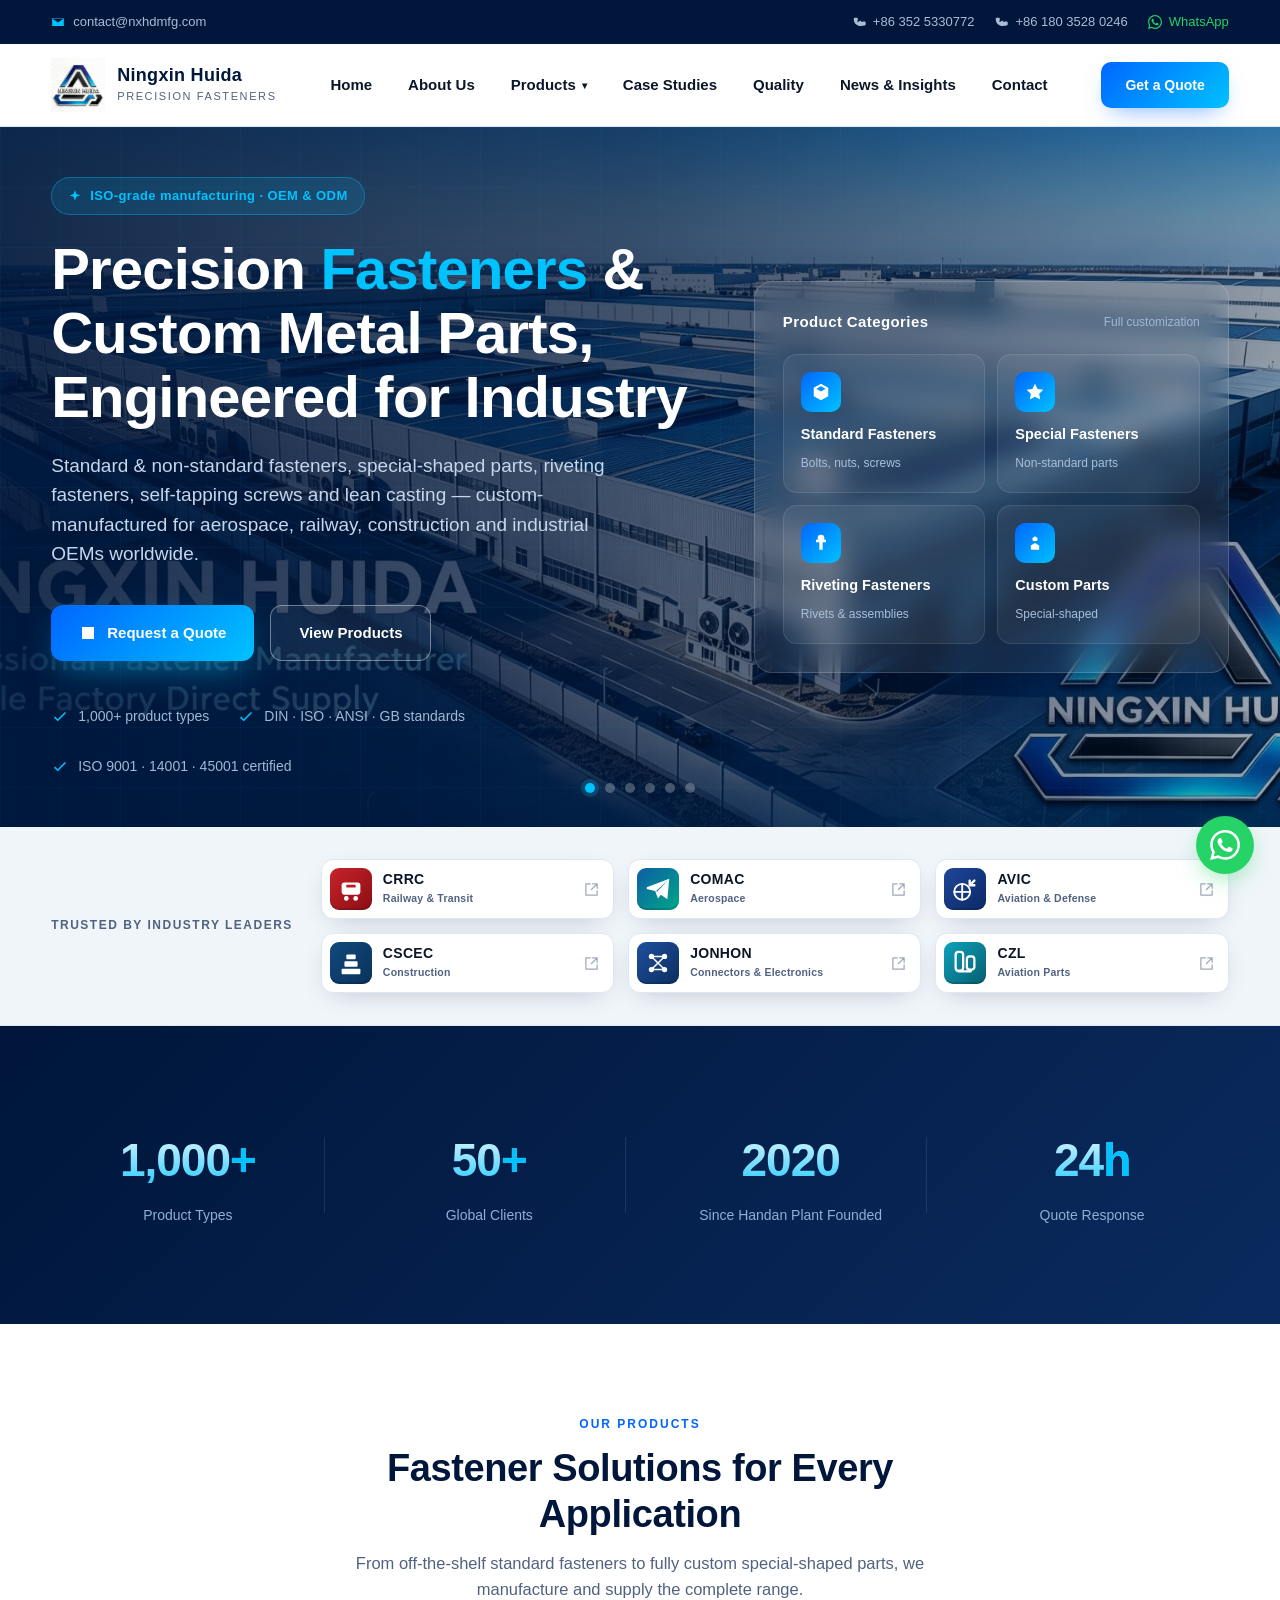
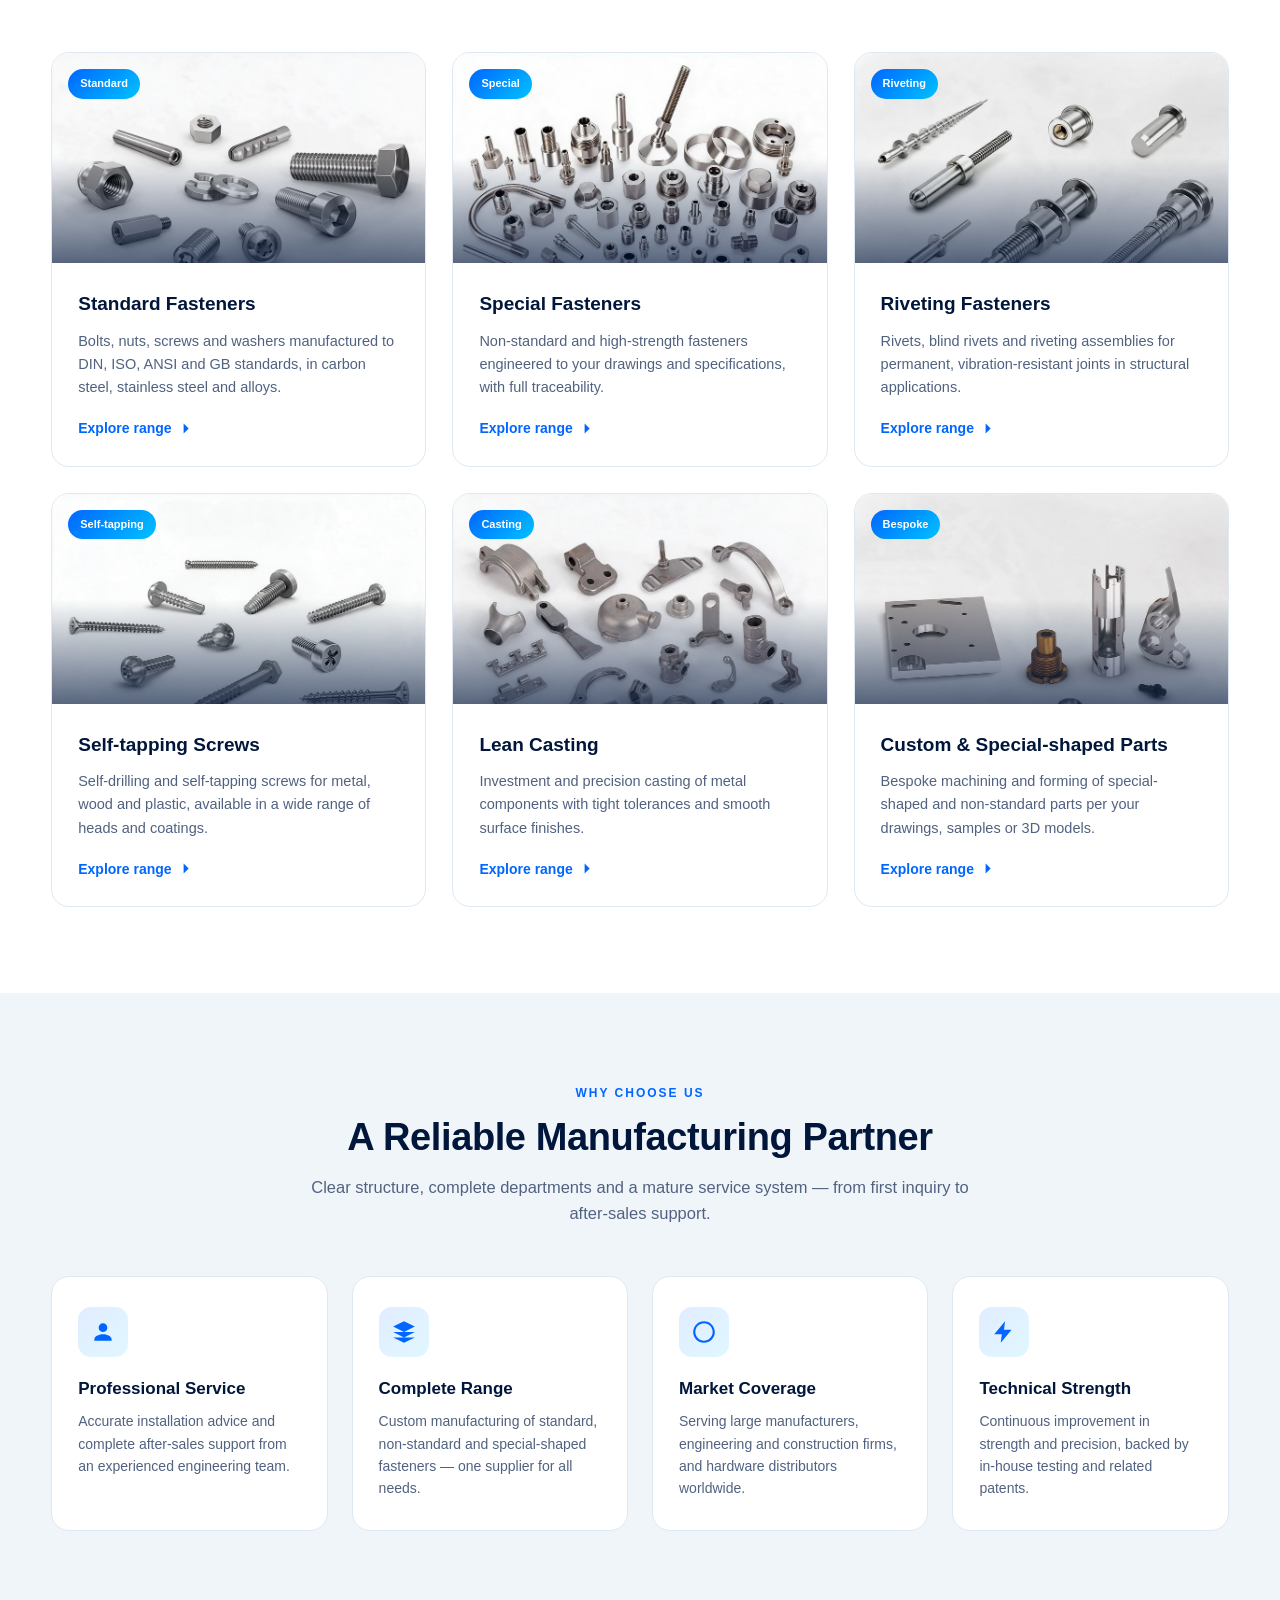
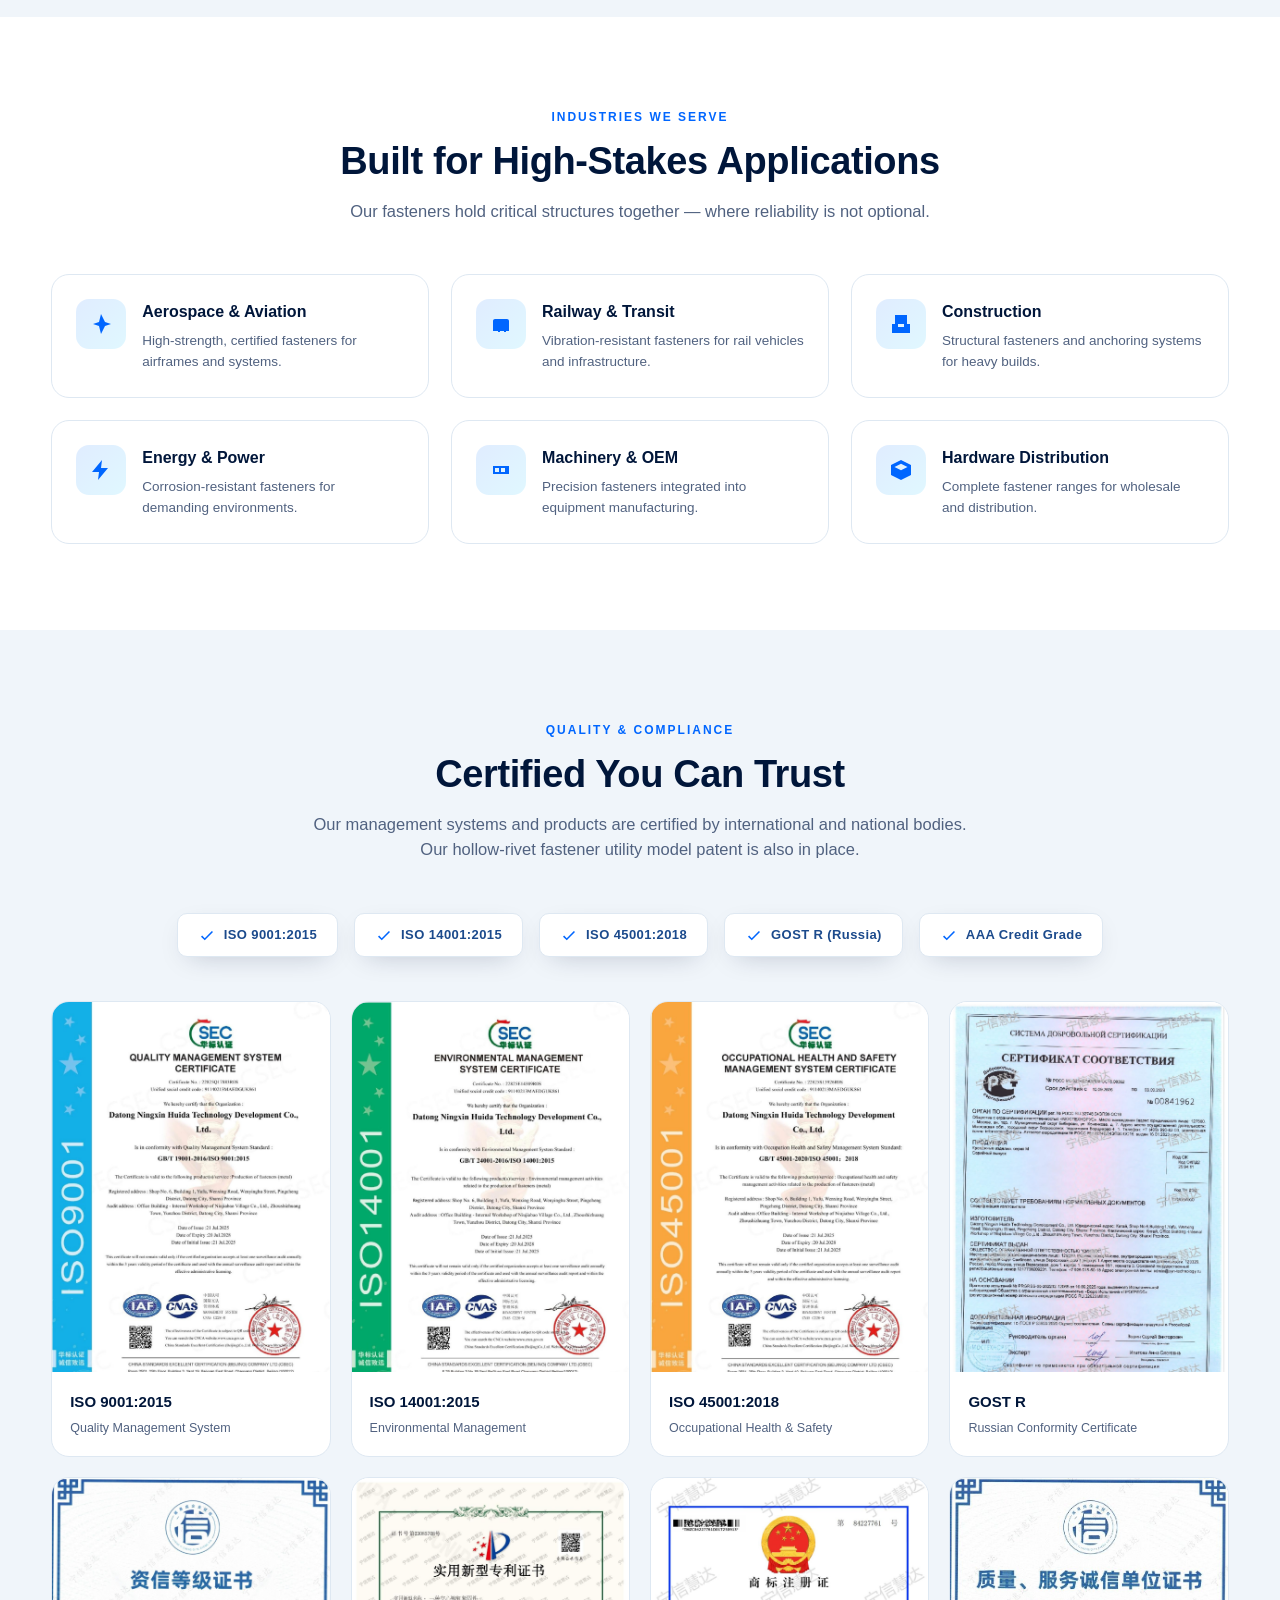
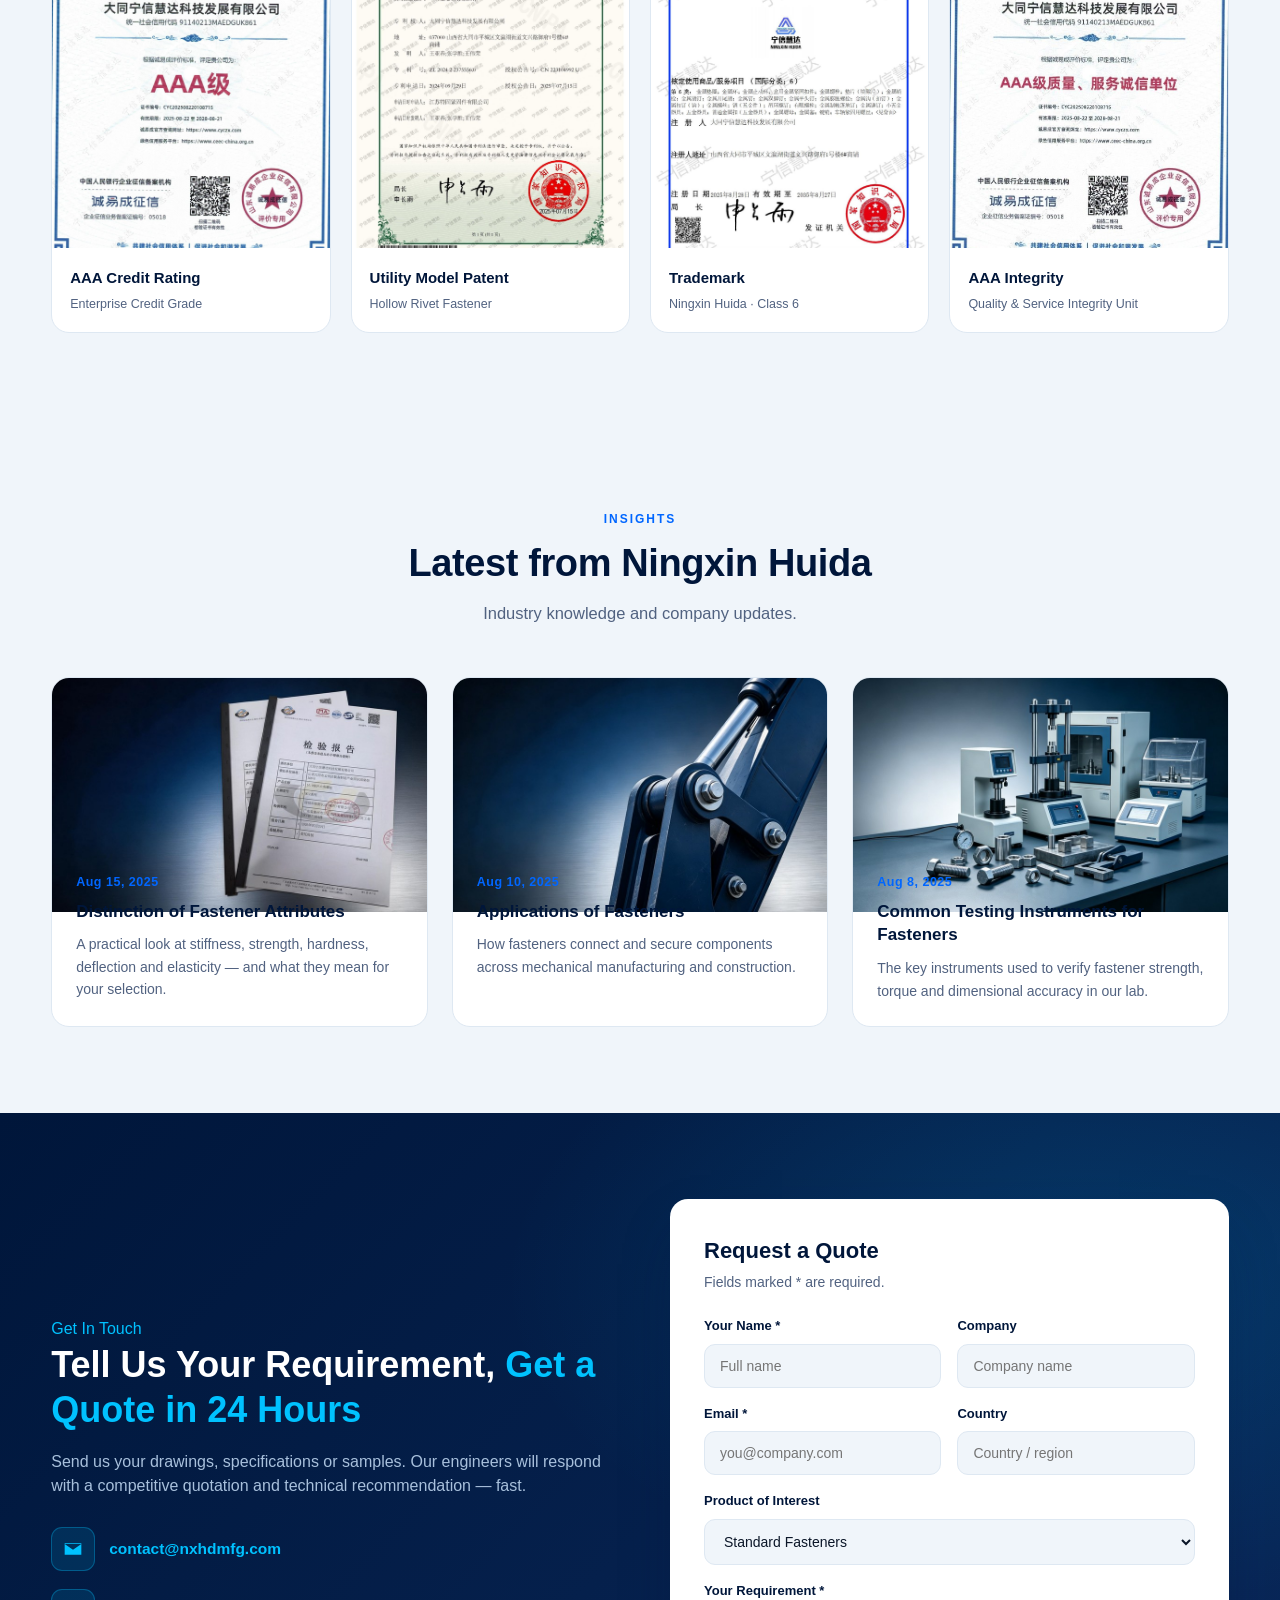
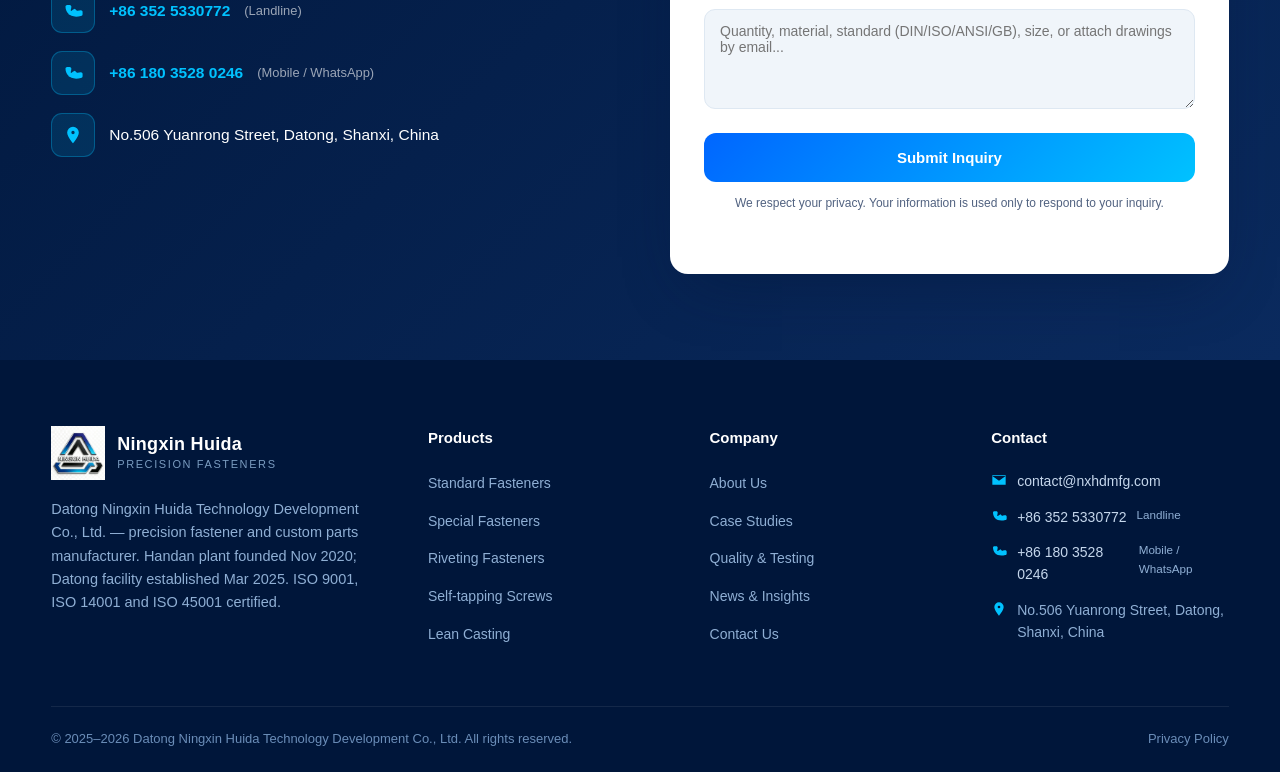
==== nxhd-redesign/index.html @ 0b554d96 "Initial commit: NXHD website with Decap CMS blog" ====
<!DOCTYPE html>
<html lang="en" data-page-node-id="fS095jF2JZqEFFxXP6NQFD">
<head data-page-node-id="A49q9B1LUcsKveL5vTAq5m">
<meta charset="UTF-8" data-page-node-id="5oX8hBzdP6gfMxhG6eGk39">
<meta name="viewport" content="width=device-width, initial-scale=1.0" data-page-node-id="wDmuikiOlqd91wqDHezych">
<title>Ningxin Huida | Precision Fasteners & Custom Parts Manufacturer</title>
<meta name="description" content="Ningxin Huida manufactures standard & non-standard fasteners, special-shaped parts, riveting fasteners, self-tapping screws and lean casting. Custom manufacturing for aerospace, railway, construction and industrial OEMs. Get a quote today." data-page-node-id="5KumUwD6lTjDmtDw2YkyGB">
<meta name="keywords" content="fastener manufacturer, custom fasteners, non-standard parts, special-shaped parts, riveting fasteners, self-tapping screws, lean casting, aerospace fasteners, railway fasteners, China fastener supplier" data-page-node-id="1Gxgx3qHNR8keicC3SZla7">
<link rel="stylesheet" href="style.css" data-page-node-id="q76xuHMRhq2HWJjJOnlmca">
<!-- SEO & social -->
<link rel="canonical" href="https://www.nxhdmfg.com/index.html">
<meta name="robots" content="index, follow, max-image-preview:large">
<meta name="author" content="Datong Ningxin Huida Technology Development Co., Ltd.">
<meta property="og:type" content="website">
<meta property="og:site_name" content="Ningxin Huida">
<meta property="og:title" content="Precision Fasteners & Custom Parts Manufacturer | Ningxin Huida">
<meta property="og:description" content="Ningxin Huida manufactures standard & non-standard fasteners, special-shaped parts, riveting fasteners, self-tapping screws and lean casting for aerospace, railway, construction and industrial OEMs.">
<meta property="og:url" content="https://www.nxhdmfg.com/index.html">
<meta property="og:image" content="https://www.nxhdmfg.com/assets/slide-01.jpg">
<meta property="og:locale" content="en_US">
<meta name="twitter:card" content="summary_large_image">
<meta name="twitter:title" content="Precision Fasteners & Custom Parts Manufacturer | Ningxin Huida">
<meta name="twitter:description" content="Ningxin Huida manufactures standard & non-standard fasteners, special-shaped parts, riveting fasteners, self-tapping screws and lean casting for aerospace, railway, construction and industrial OEMs.">
<meta name="twitter:image" content="https://www.nxhdmfg.com/assets/slide-01.jpg">
<meta name="theme-color" content="#00163A">

<!-- Preconnect for performance -->
<link rel="preconnect" href="https://www.googletagmanager.com" crossorigin>
<link rel="preconnect" href="https://www.google-analytics.com" crossorigin>
<link rel="dns-prefetch" href="https://www.googletagmanager.com">

<!-- Preload first hero slide for faster LCP -->
<link rel="preload" as="image" href="assets/slide-01.jpg">
<link rel="dns-prefetch" href="https://www.google-analytics.com">

<!-- Favicon -->
<link rel="icon" type="image/svg+xml" href="data:image/svg+xml;utf8,%3Csvg%20xmlns%3D%22http%3A//www.w3.org/2000/svg%22%20viewBox%3D%220%200%2064%2064%22%3E%0A%20%20%3Crect%20width%3D%2264%22%20height%3D%2264%22%20rx%3D%2212%22%20fill%3D%22%2300163A%22/%3E%0A%20%20%3Ctext%20x%3D%2232%22%20y%3D%2242%22%20font-family%3D%22Arial%2Csans-serif%22%20font-size%3D%2222%22%20font-weight%3D%22800%22%20fill%3D%22%23FFFFFF%22%20text-anchor%3D%22middle%22%20letter-spacing%3D%22-.5%22%3ENX%3C/text%3E%0A%20%20%3Crect%20x%3D%226%22%20y%3D%2254%22%20width%3D%2252%22%20height%3D%223%22%20rx%3D%221.5%22%20fill%3D%22%2300C2FF%22/%3E%0A%3C/svg%3E">
<link rel="apple-touch-icon" href="data:image/svg+xml;utf8,%3Csvg%20xmlns%3D%22http%3A//www.w3.org/2000/svg%22%20viewBox%3D%220%200%2064%2064%22%3E%0A%20%20%3Crect%20width%3D%2264%22%20height%3D%2264%22%20rx%3D%2212%22%20fill%3D%22%2300163A%22/%3E%0A%20%20%3Ctext%20x%3D%2232%22%20y%3D%2242%22%20font-family%3D%22Arial%2Csans-serif%22%20font-size%3D%2222%22%20font-weight%3D%22800%22%20fill%3D%22%23FFFFFF%22%20text-anchor%3D%22middle%22%20letter-spacing%3D%22-.5%22%3ENX%3C/text%3E%0A%20%20%3Crect%20x%3D%226%22%20y%3D%2254%22%20width%3D%2252%22%20height%3D%223%22%20rx%3D%221.5%22%20fill%3D%22%2300C2FF%22/%3E%0A%3C/svg%3E">

<!-- Organization schema -->
<script type="application/ld+json">
{
  "@context": "https://schema.org",
  "@type": "Organization",
  "name": "Ningxin Huida",
  "legalName": "Datong Ningxin Huida Technology Development Co., Ltd.",
  "alternateName": "NXHD",
  "url": "https://www.nxhdmfg.com/",
  "logo": "https://www.nxhdmfg.com/assets/logo.webp",
  "description": "Precision fastener and custom parts manufacturer — standard fasteners, non-standard parts, special-shaped parts, riveting fasteners, self-tapping screws, lean casting.",
  "foundingDate": "2020-11-02",
  "founder": {
    "@type": "Organization",
    "name": "Datong Ningxin Huida Technology Development Co., Ltd."
  },
  "address": {
    "@type": "PostalAddress",
    "streetAddress": "No.506 Yuanrong Street",
    "addressLocality": "Datong",
    "addressRegion": "Shanxi",
    "postalCode": "037000",
    "addressCountry": "CN"
  },
  "contactPoint": [
    {
      "@type": "ContactPoint",
      "telephone": "+86-352-5330772",
      "contactType": "sales",
      "areaServed": ["Worldwide", "US", "EU", "CA", "AU", "GB", "DE", "FR"],
      "availableLanguage": ["English", "Chinese"]
    },
    {
      "@type": "ContactPoint",
      "telephone": "+86-18035280246",
      "contactType": "customer service",
      "contactOption": "TollFree",
      "areaServed": "Worldwide",
      "availableLanguage": ["English", "Chinese"]
    }
  ],
  "email": "contact@nxhdmfg.com",
  "sameAs": []
}
</script>

<!-- WebSite schema (index only) -->
<script type="application/ld+json">
{
  "@context": "https://schema.org",
  "@type": "WebSite",
  "name": "Ningxin Huida",
  "url": "https://www.nxhdmfg.com/",
  "inLanguage": "en-US",
  "publisher": {
    "@type": "Organization",
    "name": "Datong Ningxin Huida Technology Development Co., Ltd.",
    "logo": "https://www.nxhdmfg.com/assets/logo.webp"
  },
  "potentialAction": {
    "@type": "SearchAction",
    "target": "https://www.nxhdmfg.com/products.html?q={search_term_string}",
    "query-input": "required name=search_term_string"
  }
}
</script>
<!-- BreadcrumbList schema -->
<script type="application/ld+json">
{
  "@context": "https://schema.org",
  "@type": "BreadcrumbList",
  "itemListElement": [
    {"@type": "ListItem", "position": 1, "name": "Home", "item": "https://www.nxhdmfg.com/"},
    {"@type": "ListItem", "position": 2, "name": "Home", "item": "https://www.nxhdmfg.com/index.html"}
  ]
}
</script>
<!-- Google tag (gtag.js) -->
<script async src="https://www.googletagmanager.com/gtag/js?id=G-4PFYHJ99C4"></script>
<script>
  window.dataLayer = window.dataLayer || [];
  function gtag(){dataLayer.push(arguments);}
  gtag('js', new Date());
  gtag('config', 'G-4PFYHJ99C4');
</script>
</head>
<body data-page-node-id="Ra4aA3VuHa7sQsyU05LKB7">

<!-- topbar -->
<div class="topbar" data-page-node-id="ps4FuuMShsPeTRWdYeZFpu">
  <div class="wrap" data-page-node-id="oMCec4wWDJlGrxeD0ZL9df">
    <a class="mail" href="mailto:contact@nxhdmfg.com" data-page-node-id="o4q18RrcBDzDHDmMiUwjP0">
      <svg viewBox="0 0 24 24" data-page-node-id="RigK6A4jj4PVuBD6hy5JAy"><path d="M2 5h20v14H2zM2 6l10 7L22 6" data-page-node-id="ogRFJx5A8AKG7QwQEOuCPe"/></svg>
      contact@nxhdmfg.com
    </a>
    <div class="right" data-page-node-id="of878fvoBSxXMYzBkxuSzE">
      <a href="tel:+863525330772" title="Landline" data-page-node-id="gRdeZhullfxV2ak3uTRFJf">
        <svg viewBox="0 0 24 24" data-page-node-id="x8gz2vMHKtC6adgK3BkIrD"><path d="M6.6 16.9A14.6 14.6 0 0114.2 9.3l2.2 2.2c.3.3.7.4 1.1.2 1.2-.5 2.6-.7 4-.7 1.1 0 2 .9 2 2v3c0 1.1-.9 2-2 2C9.4 21 3 14.6 3 6.7c0-1.1.9-2 2-2h3c1.1 0 2 .9 2 2 0 1.4-.2 2.8-.7 4-.1.4 0 .8.3 1.1l2.2 2.2z" data-page-node-id="FgX1mEzTRW1RaaAi77wmGq"/></svg>
        +86 352 5330772
      </a>
      <a href="tel:+8618035280246" title="Mobile / WhatsApp" data-page-node-id="O0506ZrPP8vJCtDmtWXBNO">
        <svg viewBox="0 0 24 24" data-page-node-id="VTqSBZcLmigdlkJkWvL8vl"><path d="M6.6 16.9A14.6 14.6 0 0114.2 9.3l2.2 2.2c.3.3.7.4 1.1.2 1.2-.5 2.6-.7 4-.7 1.1 0 2 .9 2 2v3c0 1.1-.9 2-2 2C9.4 21 3 14.6 3 6.7c0-1.1.9-2 2-2h3c1.1 0 2 .9 2 2 0 1.4-.2 2.8-.7 4-.1.4 0 .8.3 1.1l2.2 2.2z" data-page-node-id="VthjoAkxM6oDUfdgKeCBCk"/></svg>
        +86 180 3528 0246
      </a>
      <a class="wa" href="https://wa.me/8618035280246" target="_blank" rel="noopener" data-page-node-id="Pj3boEz1qEAD1wde97vFNc">
        <svg viewBox="0 0 24 24" data-page-node-id="bEXAgCE1v8SyNlIMU3T9Vs"><path d="M17.472 14.382c-.297-.149-1.758-.867-2.03-.967-.273-.099-.471-.148-.67.15-.197.297-.767.966-.94 1.164-.173.199-.347.223-.644.075-.297-.15-1.255-.463-2.39-1.475-.883-.788-1.48-1.761-1.653-2.059-.173-.297-.018-.458.13-.606.134-.133.298-.347.446-.52.149-.174.198-.298.298-.497.099-.198.05-.371-.025-.52-.075-.149-.669-1.612-.916-2.207-.242-.579-.487-.5-.669-.51-.173-.008-.371-.01-.57-.01-.198 0-.52.074-.792.372-.272.297-1.04 1.016-1.04 2.479 0 1.462 1.065 2.875 1.213 3.074.149.198 2.096 3.2 5.077 4.487.709.306 1.262.489 1.694.625.712.227 1.36.195 1.871.118.571-.085 1.758-.719 2.006-1.413.248-.694.248-1.289.173-1.413-.074-.124-.272-.198-.57-.347m-5.421 7.403h-.004a9.87 9.87 0 01-5.031-1.378l-.361-.214-3.741.982.998-3.648-.235-.374a9.86 9.86 0 01-1.51-5.26c.001-5.45 4.436-9.884 9.888-9.884 2.64 0 5.122 1.03 6.988 2.898a9.825 9.825 0 012.893 6.994c-.003 5.45-4.437 9.884-9.885 9.884m8.413-18.297A11.815 11.815 0 0012.05 0C5.495 0 .16 5.335.157 11.892c0 2.096.547 4.142 1.588 5.945L.057 24l6.305-1.654a11.882 11.882 0 005.683 1.448h.005c6.554 0 11.89-5.335 11.893-11.893a11.821 11.821 0 00-3.48-8.413z" data-page-node-id="jKEvVQukNgCQoyDCQ8uaw4"/></svg>
        WhatsApp
      </a>
    </div>
  </div>
</div>

<!-- header -->
<header id="header" data-page-node-id="XsI9aMkPPsvQJqYW9AgrJ6">
  <div class="wrap nav" data-page-node-id="eYgyjNsrRdF30vt7mUxPYD">
    <a class="brand" href="index.html" data-page-node-id="X2GZkUZDtWiQpYcFhqQo9E">
      <img src="assets/logo.webp" alt="Ningxin Huida Precision Fasteners" data-page-node-id="lr9IgcQfwRjE383Nx1iffe">
      <div class="txt" data-page-node-id="9iEQyHan9NLyXCKJt5TkBE"><b data-page-node-id="kGdwmtAl2oSxQwYU9SRnAm">Ningxin Huida</b><small data-page-node-id="UsCo61Hl9WSpM0ScMhxSOD">Precision Fasteners</small></div>
    </a>
    <ul class="menu" id="menu" data-page-node-id="2vdlVQfF6lZ6VJn2n4KYWS">
      <li data-page-node-id="RNZyWPzgTONiY3UB0cYou9"><a href="index.html" data-page-node-id="VgrBPPQpT1F395h9tU3vmO">Home</a></li>
      <li data-page-node-id="bgZvylGuxiv3mpdfjEYH0c"><a href="about.html" data-page-node-id="tsCivWpYx7a7a91J4Qgrwo">About Us</a></li>
      <li class="has-sub" data-page-node-id="a2B3Ql1Q9u3kasg92hgWHb"><a href="products.html" data-page-node-id="Rtw7T3n8XtPBXumzy1ZY11">Products</a>
        <ul class="dropdown" data-page-node-id="sx4IpumiCTgbp3jutD4ouG">
          <li data-page-node-id="LhGlsQd4PUjHjJCaWp66sx"><a href="products.html#standard" data-page-node-id="jzOeJVBQbxOD3qkjRai49m">Standard Fasteners</a></li>
          <li data-page-node-id="wk3uINx8KrI732R8w7krzB"><a href="products.html#special" data-page-node-id="NhmgceORHEGAy70STloJMl">Special Fasteners</a></li>
          <li data-page-node-id="Qfb1iUSi7BVjab8J5jd63r"><a href="products.html#riveting" data-page-node-id="reLWWawBRSjrIVJqunefT8">Riveting Fasteners</a></li>
          <li data-page-node-id="2A8Ntot8NdoYdefeQ2IKpt"><a href="products.html#screws" data-page-node-id="kNgWHCs3iFcPulAz3rHCBx">Self-tapping Screws</a></li>
          <li data-page-node-id="XgksAF3C6uacORfgQ9f3WJ"><a href="products.html#casting" data-page-node-id="J6ajQPbbXKF5EyjCCX2YF3">Lean Casting</a></li>
          <li data-page-node-id="EA9elIC4ZqULYeQXKHlD9E"><a href="products.html#custom" data-page-node-id="8OXY3JblF8tmYyBEoXMCWb">Custom Parts</a></li>
        </ul>
      </li>
      <li data-page-node-id="wDfwfQxxeiSxND1ahjziGi"><a href="case.html" data-page-node-id="aytsQugj8GJDTn63Nljvq2">Case Studies</a></li>
      <li data-page-node-id="cj1GeCGcFiV9Q3ACYCpoVd"><a href="quality.html" data-page-node-id="TMTy4dxTSlqainP73AAtQd">Quality</a></li>
      <li><a href="blog.html">News &amp; Insights</a></li>
      <li data-page-node-id="zAoBcFt2D2NW0XCPTsS4yC"><a href="contact.html" data-page-node-id="PGC9ayi1tRQribebACGPL8">Contact</a></li>
      <li class="nav-cta" style="display:none" data-page-node-id="7uZE9RlOISMg2TlwTzUmlB"><a class="cta" href="contact.html#quote" data-page-node-id="czoex3Egd5PCrPyDiImUnw">Get a Quote</a></li>
    </ul>
    <a class="cta" href="contact.html#quote" data-page-node-id="CCT63xjFMXr4lDh7jBHYcp">Get a Quote</a>
    <button class="burger" id="burger" aria-label="Menu" data-page-node-id="ILyLUtPHxGUP4zJ60qVvWt"><svg viewBox="0 0 24 24" fill="none" stroke-width="2" data-page-node-id="Q5ULeDk0XgnJGzjVYgBzzA"><path d="M4 6h16M4 12h16M4 18h16" data-page-node-id="QxXSnJLJ828JR5QKi9QpEZ"/></svg></button>
  </div>
</header>

<!-- hero slider -->
<section class="hero" data-page-node-id="zz6X3FYXCWLmBj72oNBr5B">
  <div class="slides" data-page-node-id="mXdOvd0MJWXwU5Tfw5UK0g">
    <div class="slide active" style="background-image:url('assets/slide-01.jpg')" data-page-node-id="zjkN6bENglGrvWhVgxgSka"></div>
    <div class="slide" style="background-image:url('assets/slide-02.jpg')" data-page-node-id="ydTsFSWfkL7cq4PhEpzVe0"></div>
    <div class="slide" style="background-image:url('assets/slide-03.jpg')" data-page-node-id="2mA9G19DaBYEMNUX2tT2eb"></div>
    <div class="slide" style="background-image:url('assets/slide-04.jpg')" data-page-node-id="kGOHcwOKpFuEnPIsa8nRhr"></div>
    <div class="slide" style="background-image:url('assets/slide-05.jpg')" data-page-node-id="iYx8uRaQUMHtHAFv3pnmIi"></div>
    <div class="slide" style="background-image:url('assets/slide-06.jpg')" data-page-node-id="J0vRaQkft92EpbnxrVTVKv"></div>
  </div>
  <div class="overlay" data-page-node-id="UE79ox8YcUOaFjceKq5FHN"></div>
  <div class="wrap" data-page-node-id="EgCCyfp7Rle1hygcHzpruT">
    <div data-page-node-id="x1AMw5ClrvIClLTuYtL0Nw">
      <span class="kicker" data-page-node-id="44qessL06cJgTlabgNLysk"><svg viewBox="0 0 24 24" data-page-node-id="22JJ9EztizOY22errjP6oT"><path d="M12 2l2.4 6.6L21 11l-6.6 2.4L12 20l-2.4-6.6L3 11l6.6-2.4z" data-page-node-id="Fqm8ApDYP0Dmtf7equyQLn"/></svg> ISO-grade manufacturing · OEM & ODM</span>
      <h1 data-page-node-id="q5bBMXqcnhBBBJDxZFd5Nc">Precision <em data-page-node-id="m3KdD7eGauo5zvTtOrehaY">Fasteners</em> & Custom Metal Parts, Engineered for Industry</h1>
      <p class="sub" data-page-node-id="AhXec6vzFCSfKwdSWI13V9">Standard & non-standard fasteners, special-shaped parts, riveting fasteners, self-tapping screws and lean casting — custom-manufactured for aerospace, railway, construction and industrial OEMs worldwide.</p>
      <div class="acts" data-page-node-id="cEbbUpjwq1e8hlskvHef5B">
        <a href="contact.html#quote" class="btn primary" data-page-node-id="zKFVxijCVqLfUjJWaHjlRU"><svg viewBox="0 0 24 24" data-page-node-id="3jhUjnRPB0PcFY7c06eTog"><path d="M4 4h16v16H4zM4 9h16M9 4v5" data-page-node-id="fKJAfhAeguubaGgb1B3D8X"/></svg> Request a Quote</a>
        <a href="products.html" class="btn ghost" data-page-node-id="0TDD2IDn40acLzm9X1MGbs">View Products</a>
      </div>
      <div class="pros" data-page-node-id="eSEdmz9FMuVXIGAeKJ8o81">
        <div data-page-node-id="IQ5OMTLRi9VYr6090pRu3i"><svg viewBox="0 0 24 24" data-page-node-id="uRv6mqWAujwrpamJ8OG85h"><path d="M9 16.2l-3.5-3.5L4 14.2 9 19l11-11-1.5-1.5z" data-page-node-id="Wrad2BCrIt1LfESBzzptUP"/></svg> 1,000+ product types</div>
        <div data-page-node-id="2I7u99z4JMK8TgsuTwJsfS"><svg viewBox="0 0 24 24" data-page-node-id="qlM9OuEpCXYLPOSdI3Q4BU"><path d="M9 16.2l-3.5-3.5L4 14.2 9 19l11-11-1.5-1.5z" data-page-node-id="r9DCiGzCtTsx5g3xYGJlkn"/></svg> DIN · ISO · ANSI · GB standards</div>
        <div data-page-node-id="nbPHdPCrKCwGQt6T1qGUVK"><svg viewBox="0 0 24 24" data-page-node-id="363Nw26sKD7Dnq68GzlcJo"><path d="M9 16.2l-3.5-3.5L4 14.2 9 19l11-11-1.5-1.5z" data-page-node-id="ysyw9dTzbON0cDjNK4Qge2"/></svg> ISO 9001 · 14001 · 45001 certified</div>
      </div>
    </div>
    <div class="hero-visual" data-page-node-id="0I3GByRbPOPzKRDi420pA6">
      <div class="hero-panel" data-page-node-id="6ZaALwT5qwgrZ0jzPL7mur">
        <div class="hcap" data-page-node-id="oYYcSBqLpIKuf2LzC1dnUz"><b data-page-node-id="o4ro0ccasGCfTJK1mHLCqH">Product Categories</b><span data-page-node-id="w7LgDUQf0R5G932PcTDVx9">Full customization</span></div>
        <div class="cat-grid" data-page-node-id="sA8nPUZVHWJBS6PMlFsoO7">
          <a class="cat" href="products.html#standard" data-page-node-id="WqQ3AcHvvs2wzY9iB3b1pp"><div class="ic" data-page-node-id="ClhhWco26L0BXAj23bmc7h"><svg viewBox="0 0 24 24" data-page-node-id="pkGQGcPAuFsEBhr7FiGO1d"><path d="M12 2l8.7 5v10L12 22 3.3 17V7L12 2zm0 3L6.5 8 12 11.5 17.5 8 12 5z" data-page-node-id="YJVaAHElP9VRgAx8RkSvjj"/></svg></div><b data-page-node-id="GqWxWStrEEudPx9FoUjeEi">Standard Fasteners</b><small data-page-node-id="fX5IbCd6WgmqFhmqCrkDAC">Bolts, nuts, screws</small></a>
          <a class="cat" href="products.html#special" data-page-node-id="WZKjGJSpM0CMoskodMNDpB"><div class="ic" data-page-node-id="nJoG7lE9lfPLSIyMKCTKaU"><svg viewBox="0 0 24 24" data-page-node-id="1qOzIbPqX6HM5LzTXreawP"><path d="M12 2l3.1 6.3L22 9.3l-5 4.9 1.2 6.9L12 17.8l-6.2 3.3L7 14.2 2 9.3l6.9-1L12 2z" data-page-node-id="CdRUeVb5Z6OmlDQZiSlE9u"/></svg></div><b data-page-node-id="dnDkx9YesipXdVHRJvy9qG">Special Fasteners</b><small data-page-node-id="7DmFD4sOyndQx0fduTWD9n">Non-standard parts</small></a>
          <a class="cat" href="products.html#riveting" data-page-node-id="200kdev7wD6OeIEu7owqhq"><div class="ic" data-page-node-id="H2PlQcNBFkHxLhwvfI4eFs"><svg viewBox="0 0 24 24" data-page-node-id="AOMl4cLRaoQ9cDrasVWkQA"><path d="M12 2a4 4 0 00-4 4v2H6v3h12V8h-2V6a4 4 0 00-4-4zm-2 9h4v9h-4v-9z" data-page-node-id="0qffmi8UGlikEBsRNuBiEF"/></svg></div><b data-page-node-id="nQUYprMfO8oI6hByAhpyNF">Riveting Fasteners</b><small data-page-node-id="tBPb0tEL203ZO1FJFSTCLO">Rivets & assemblies</small></a>
          <a class="cat" href="products.html#custom" data-page-node-id="emBSyPxyjHBQNazRexnGmw"><div class="ic" data-page-node-id="VxQpDIp512qEvijEkHkjJm"><svg viewBox="0 0 24 24" data-page-node-id="nqVq8dwiLfuqlBJznVHi8B"><path d="M12 4l3 2v3l-3 1-3-1V6l3-2zm0 8l5 3v5H7v-5l5-3z" data-page-node-id="Bt33HMCwSDvOqy1b2FkwAZ"/></svg></div><b data-page-node-id="p8VuivUx5bPLweOmYcBjjI">Custom Parts</b><small data-page-node-id="URWCfrXaSTFFIQELXEodCg">Special-shaped</small></a>
        </div>
      </div>
    </div>
  </div>
  <div class="slide-dots" data-page-node-id="PELEalyCXNnrRIbSGqvW0t">
    <span class="dot active" data-index="0" data-page-node-id="EfV4FZQr5xDBKZtdteep2w"></span>
    <span class="dot" data-index="1" data-page-node-id="N4VmuV31z0UZ5HinpuBrXJ"></span>
    <span class="dot" data-index="2" data-page-node-id="YxtZNCgupDMY4qTOOMOEqE"></span>
    <span class="dot" data-index="3" data-page-node-id="2QE0mPlTJmDBBBeD8C4uiI"></span>
    <span class="dot" data-index="4" data-page-node-id="2zucofaHXzGY92w6DQSj5t"></span>
    <span class="dot" data-index="5" data-page-node-id="NRblx1sF8ROBgvTPNzAoeg"></span>
  </div>
</section>

<!-- trust strip -->
<div class="trust" data-page-node-id="78u29mjkHYGBIIWHFgVgXJ">
  <div class="wrap" data-page-node-id="wGg2GagYDHc6pPDB16APzi">
    <span class="lbl" data-page-node-id="mgZDC3WJIw4JJVZQB39FGw">Trusted by industry leaders</span>
    <div class="logos" data-page-node-id="vhZraxnnaUgvRAgFU60O9h">
      <a class="cbtn" href="https://www.crrcgc.cc/" target="_blank" rel="noopener noreferrer" title="CRRC — China Railway Rolling Stock Corporation" data-page-node-id="PtA1Cln0Btn1">
        <span class="mk mk-crrc" aria-hidden="true"><svg viewBox="0 0 32 32"><path d="M9 9h14a3 3 0 013 3v7a3 3 0 01-3 3H9a3 3 0 01-3-3v-7a3 3 0 013-3z" fill="#fff"/><rect x="11" y="11.5" width="10" height="3" rx="0.7" fill="#BB1B21"/><circle cx="11" cy="26" r="2.5" fill="#fff"/><circle cx="21" cy="26" r="2.5" fill="#fff"/></svg></span>
        <span class="txt"><span class="nm">CRRC</span><span class="sub">Railway & Transit</span></span>
        <svg class="ext" viewBox="0 0 24 24" aria-hidden="true"><path d="M14 3h7v7M21 3l-9 9M21 14v7H3V3h7" fill="none" stroke="currentColor" stroke-width="2" stroke-linecap="round" stroke-linejoin="round"/></svg>
      </a>
      <a class="cbtn" href="http://www.comac.cc/" target="_blank" rel="noopener noreferrer" title="COMAC — Commercial Aircraft Corporation of China" data-page-node-id="PtA2Cln0Btn2">
        <span class="mk mk-comac" aria-hidden="true"><svg viewBox="0 0 32 32"><path d="M28 5L4 14v2l9 2 3 8 3-4 7 5L28 5zM14 18l13-12-12 13-1-1z" fill="#fff" fill-rule="evenodd"/></svg></span>
        <span class="txt"><span class="nm">COMAC</span><span class="sub">Aerospace</span></span>
        <svg class="ext" viewBox="0 0 24 24" aria-hidden="true"><path d="M14 3h7v7M21 3l-9 9M21 14v7H3V3h7" fill="none" stroke="currentColor" stroke-width="2" stroke-linecap="round" stroke-linejoin="round"/></svg>
      </a>
      <a class="cbtn" href="https://www.avic.com/" target="_blank" rel="noopener noreferrer" title="AVIC — Aviation Industry Corporation of China" data-page-node-id="PtA3Cln0Btn3">
        <span class="mk mk-avic" aria-hidden="true"><svg viewBox="0 0 32 32"><circle cx="13" cy="19" r="8.5" fill="none" stroke="#fff" stroke-width="2"/><path d="M13 10.5v17M4.5 19h17" stroke="#fff" stroke-width="2" stroke-linecap="round"/><path d="M21 12l5-5M21 12h5M21 12v-5" stroke="#fff" stroke-width="2.5" fill="none" stroke-linecap="round" stroke-linejoin="round"/></svg></span>
        <span class="txt"><span class="nm">AVIC</span><span class="sub">Aviation & Defense</span></span>
        <svg class="ext" viewBox="0 0 24 24" aria-hidden="true"><path d="M14 3h7v7M21 3l-9 9M21 14v7H3V3h7" fill="none" stroke="currentColor" stroke-width="2" stroke-linecap="round" stroke-linejoin="round"/></svg>
      </a>
      <a class="cbtn" href="https://www.cscec.com.cn/" target="_blank" rel="noopener noreferrer" title="CSCEC — China State Construction Engineering Corporation" data-page-node-id="PtA4Cln0Btn4">
        <span class="mk mk-cscec" aria-hidden="true"><svg viewBox="0 0 32 32"><rect x="6" y="22" width="20" height="6" rx="1" fill="#fff"/><rect x="9" y="14" width="14" height="6" rx="1" fill="#fff"/><rect x="11" y="7" width="10" height="5" rx="1" fill="#fff"/></svg></span>
        <span class="txt"><span class="nm">CSCEC</span><span class="sub">Construction</span></span>
        <svg class="ext" viewBox="0 0 24 24" aria-hidden="true"><path d="M14 3h7v7M21 3l-9 9M21 14v7H3V3h7" fill="none" stroke="currentColor" stroke-width="2" stroke-linecap="round" stroke-linejoin="round"/></svg>
      </a>
      <a class="cbtn" href="https://www.jonhon.cn/" target="_blank" rel="noopener noreferrer" title="JONHON — AVIC Jonhon Optronic Technology" data-page-node-id="PtA5Cln0Btn5">
        <span class="mk mk-jonhon" aria-hidden="true"><svg viewBox="0 0 32 32"><circle cx="9" cy="9" r="2.8" fill="#fff"/><circle cx="23" cy="9" r="2.8" fill="#fff"/><circle cx="9" cy="23" r="2.8" fill="#fff"/><circle cx="23" cy="23" r="2.8" fill="#fff"/><path d="M9 9h14M9 9l14 14M9 23h14M9 23L23 9" stroke="#fff" stroke-width="1.6"/></svg></span>
        <span class="txt"><span class="nm">JONHON</span><span class="sub">Connectors & Electronics</span></span>
        <svg class="ext" viewBox="0 0 24 24" aria-hidden="true"><path d="M14 3h7v7M21 3l-9 9M21 14v7H3V3h7" fill="none" stroke="currentColor" stroke-width="2" stroke-linecap="round" stroke-linejoin="round"/></svg>
      </a>
      <a class="cbtn" href="http://www.changzhilin.com.cn/" target="_blank" rel="noopener noreferrer" title="Dalian Changzhi Lin — Aviation Parts Manufacturer" data-page-node-id="PtA6Cln0Btn6">
        <span class="mk mk-czl" aria-hidden="true"><svg viewBox="0 0 32 32"><path d="M6 7v14a4 4 0 004 4h12M6 7a3 3 0 013-3h2a3 3 0 013 3v14a3 3 0 01-3 3H9a3 3 0 01-3-3V7zM26 21v-9a3 3 0 00-3-3h-2a3 3 0 00-3 3v8a3 3 0 003 3h2a3 3 0 003-2z" fill="none" stroke="#fff" stroke-width="2.4" stroke-linecap="round" stroke-linejoin="round"/></svg></span>
        <span class="txt"><span class="nm">CZL</span><span class="sub">Aviation Parts</span></span>
        <svg class="ext" viewBox="0 0 24 24" aria-hidden="true"><path d="M14 3h7v7M21 3l-9 9M21 14v7H3V3h7" fill="none" stroke="currentColor" stroke-width="2" stroke-linecap="round" stroke-linejoin="round"/></svg>
      </a>
    </div>
  </div>
</div>

<!-- stats -->
<section class="stats" data-page-node-id="jKvGi8DqSxyCFIdyj4Tg7x">
  <div class="wrap grid" data-page-node-id="d37NSuPAA9LAeyCcCEiZK9">
    <div class="stat" data-page-node-id="0ZAVdDbFkv17FqkIg9vly8"><div class="n" data-page-node-id="zNkP4iPScokNj5GgkZIGWq">1,000<b data-page-node-id="NWQAAGczjIhTkDU57WNyx6">+</b></div><p data-page-node-id="FmKAEP90dzpQzMj7u3bEQy">Product Types</p></div>
    <div class="stat" data-page-node-id="kkn1NPJuFqr5ppEBRpsYpl"><div class="n" data-page-node-id="I0uTr6fUrBXfzsYp1RNZGd">50<b data-page-node-id="foWecbCguHNdPfXAxw4YMZ">+</b></div><p data-page-node-id="j6z01mHZkBEGwhCcIpDkfi">Global Clients</p></div>
    <div class="stat" data-page-node-id="Kla9UcB9apN7NwvQptlEZK"><div class="n" data-page-node-id="H40EESE9KGtK624bzV52Kq">2020</div><p data-page-node-id="HcYDQuzEkfMsZ670wDDwXp">Since Handan Plant Founded</p></div>
    <div class="stat" data-page-node-id="7SZlNcRTaNzd6McSycRvSt"><div class="n" data-page-node-id="xODe3uDegr4M5mwQpRGLTm">24<b data-page-node-id="zP0FidgmczzPrJhIg0emxk">h</b></div><p data-page-node-id="GcMIMDr6fvQjxWiTWQsMtn">Quote Response</p></div>
  </div>
</section>

<!-- products -->
<section class="products" id="products" data-page-node-id="LyQMHNcYPjC3kiLfIBhh7T">
  <div class="wrap" data-page-node-id="MvMtuzuc3Co7slSHnm1eg6">
    <div class="shead center" data-page-node-id="E0OAW77ppc3ednyVKBBJPb">
      <span class="tag" data-page-node-id="gCFD6IMw2Qp2oG3HdoBc3q">Our Products</span>
      <h2 data-page-node-id="68AsMSVPGCwCA2O4icfsGP">Fastener Solutions for Every Application</h2>
      <p data-page-node-id="6c4Jbh3euElmDaz60FwWd6">From off-the-shelf standard fasteners to fully custom special-shaped parts, we manufacture and supply the complete range.</p>
    </div>
    <div class="grid" data-page-node-id="uUJ0HdyUdwyMML2xPXHA0X">
      <a class="pcard" href="products.html#standard" data-page-node-id="coYDk62lxNwKgSviRn2Y3u">
        <div class="thumb" data-page-node-id="wjA2HQkLQW6oCp6mD3ppfz"><span class="tag-label" data-page-node-id="8O9z55120E8URt8F96bsn4">Standard</span><img src="assets/prod-standard.jpg" alt="Standard Fasteners" data-page-node-id="QoJdH0Zp7ojcm2CxAlD429" loading="lazy" decoding="async"></div>
        <div class="body" data-page-node-id="UoPC5vLuLS29r4kCNyUsND"><h3 data-page-node-id="AUPHOuAT8QgS3Fd2fz3Mid">Standard Fasteners</h3><p data-page-node-id="pSajNvATaFyrPR1EHcvDfY">Bolts, nuts, screws and washers manufactured to DIN, ISO, ANSI and GB standards, in carbon steel, stainless steel and alloys.</p><span class="more" data-page-node-id="qpGmPwshvqMYz6oAB2gi3K">Explore range <svg viewBox="0 0 24 24" data-page-node-id="YgGLnM9bqarfFOZ4IfJlHo"><path d="M9 4l8 8-8 8" data-page-node-id="mCaQ8G3ITndlWdviHkZfUf"/></svg></span></div>
      </a>
      <a class="pcard" href="products.html#special" data-page-node-id="XDNoPdiFUa9aKf2Qc7DNvN">
        <div class="thumb" data-page-node-id="OS0vhGvO0tRUXJxLz4ScP9"><span class="tag-label" data-page-node-id="K5fWnppGVcwTKxiPZHW1Q2">Special</span><img src="assets/prod-special.jpg" alt="Special Fasteners" data-page-node-id="p7y1P7Pabq5NFAuBmymnbx" loading="lazy" decoding="async"></div>
        <div class="body" data-page-node-id="SrevPDAMRQBQL5GaGCav8G"><h3 data-page-node-id="22BRErhEaQZf11SpixHavQ">Special Fasteners</h3><p data-page-node-id="fEOPcr8bR1LMsdsYrWAMZM">Non-standard and high-strength fasteners engineered to your drawings and specifications, with full traceability.</p><span class="more" data-page-node-id="G4ByRpDs1UXzoDPpg3cqSH">Explore range <svg viewBox="0 0 24 24" data-page-node-id="OG6cCEJmgFwdI5fZWJnt5P"><path d="M9 4l8 8-8 8" data-page-node-id="JmGHLFL2si4emBCHy0j6Rb"/></svg></span></div>
      </a>
      <a class="pcard" href="products.html#riveting" data-page-node-id="Id9BuAf9EMGQp2VRpQ9Zev">
        <div class="thumb" data-page-node-id="SKDay22wptxCs9eAsepvil"><span class="tag-label" data-page-node-id="u2KRqLAWvIB70h6TTwIs0b">Riveting</span><img src="assets/prod-riveting.jpg" alt="Riveting Fasteners" data-page-node-id="hrlPTWiNtCqTGErtFEBRHD" loading="lazy" decoding="async"></div>
        <div class="body" data-page-node-id="wapMKj21rkZjHILn2LF8uv"><h3 data-page-node-id="j9uOFueV6UismZ6jE9uDMH">Riveting Fasteners</h3><p data-page-node-id="3s86HVBdsUg4sBv9YTute8">Rivets, blind rivets and riveting assemblies for permanent, vibration-resistant joints in structural applications.</p><span class="more" data-page-node-id="2j18xmtFmoAHVfaCx7QFNw">Explore range <svg viewBox="0 0 24 24" data-page-node-id="jrbH8tyosxxeSKKYdvSqTe"><path d="M9 4l8 8-8 8" data-page-node-id="lt3m7Za8DjtzWEjykE1wR4"/></svg></span></div>
      </a>
      <a class="pcard" href="products.html#screws" data-page-node-id="XB0zbgI3OjaQDCwOGnFrKp">
        <div class="thumb" data-page-node-id="khq2IMruDjUdkxaZMPG8RD"><span class="tag-label" data-page-node-id="DEk89fKbwXxQEcI9oMFx1d">Self-tapping</span><img src="assets/prod-self-tapping.jpg" alt="Self-tapping Screws" data-page-node-id="sIr3sulu5xvJUtBGiBo8Jz" loading="lazy" decoding="async"></div>
        <div class="body" data-page-node-id="1sKOT5LtEj8vUmsuPVbGLP"><h3 data-page-node-id="VoSFAY5uczCZZXP9F5E0iW">Self-tapping Screws</h3><p data-page-node-id="cczja358cIFXRRLesObPj4">Self-drilling and self-tapping screws for metal, wood and plastic, available in a wide range of heads and coatings.</p><span class="more" data-page-node-id="CbjhyZfhlZT5RWdjfqMx9O">Explore range <svg viewBox="0 0 24 24" data-page-node-id="3SIoO2oHDKrbN9BOL0AtFJ"><path d="M9 4l8 8-8 8" data-page-node-id="R02SL1xfVpxMQ2GN3DfOI5"/></svg></span></div>
      </a>
      <a class="pcard" href="products.html#casting" data-page-node-id="yMTedbYAY5G56SxsRj4uD0">
        <div class="thumb" data-page-node-id="oTnOduqoFGMAIKRI4u4Eme"><span class="tag-label" data-page-node-id="iVu08JpOS5cbHwBwf3ny4s">Casting</span><img src="assets/prod-casting.jpg" alt="Lean Casting" data-page-node-id="eXHDau5nrHLSMKrXmFiWYZ" loading="lazy" decoding="async"></div>
        <div class="body" data-page-node-id="Wmh4z3Uj2hkuFK1JuN4xJJ"><h3 data-page-node-id="XJ20M4OoeABpUE7qytCT3D">Lean Casting</h3><p data-page-node-id="0AvEYiC0uLzJbD3KusiqF6">Investment and precision casting of metal components with tight tolerances and smooth surface finishes.</p><span class="more" data-page-node-id="g539AtmBkUoi3h9YQAG4fE">Explore range <svg viewBox="0 0 24 24" data-page-node-id="6lUV79XWzEQkUgPibi6zfq"><path d="M9 4l8 8-8 8" data-page-node-id="15fT1ERGU4q9g1Svc4FgR3"/></svg></span></div>
      </a>
      <a class="pcard" href="products.html#custom" data-page-node-id="gq4nTP9oezupqEPPJgF6wT">
        <div class="thumb" data-page-node-id="sBHo6226uifZyHFizludeF"><span class="tag-label" data-page-node-id="CHhvjq3AUeHaB9eNQqxTZU">Bespoke</span><img src="assets/prod-custom.jpg" alt="Custom Parts" data-page-node-id="hvEVXTWyuXFqJHK2RyLyHJ" loading="lazy" decoding="async"></div>
        <div class="body" data-page-node-id="bidKSpJOnKEEOxeBLrLgkq"><h3 data-page-node-id="Mezbp29l9NGVKtMNMcuBPl">Custom & Special-shaped Parts</h3><p data-page-node-id="zKmj5RX0riUwulLJhj0jwM">Bespoke machining and forming of special-shaped and non-standard parts per your drawings, samples or 3D models.</p><span class="more" data-page-node-id="WFJoZuk55eRx9zRlpkQAvc">Explore range <svg viewBox="0 0 24 24" data-page-node-id="dNHkcZPWG8s5hNiawgHZBf"><path d="M9 4l8 8-8 8" data-page-node-id="apIgaQLuVzphO0AixhF3EJ"/></svg></span></div>
      </a>
    </div>
  </div>
</section>

<!-- why choose us -->
<section class="why" data-page-node-id="FGaDmPWlyuyxsAU4vP9SDx">
  <div class="wrap" data-page-node-id="C61NF5BkKmmVB1SgrfdZcB">
    <div class="shead center" data-page-node-id="9xQqv6HWAAXVmSe5BpvRqi">
      <span class="tag" data-page-node-id="AzXb9fGo9Teix8VlYsyoZ5">Why Choose Us</span>
      <h2 data-page-node-id="ZfGQE4T6nGDVcX60c9Avne">A Reliable Manufacturing Partner</h2>
      <p data-page-node-id="cFaId7Q839WJ43mp9H5clk">Clear structure, complete departments and a mature service system — from first inquiry to after-sales support.</p>
    </div>
    <div class="grid" data-page-node-id="JbfVYUsAYB4w94jWYZPS3l">
      <div class="wcard" data-page-node-id="AN8T81YqlfLTB13AkqHMg2"><div class="ic" data-page-node-id="VRNGkUZKssmAKUKqCncMPC"><svg viewBox="0 0 24 24"><path d="M12 12a4 4 0 100-8 4 4 0 000 8zm0 2c-4.4 0-8 2.2-8 5v1h16v-1c0-2.8-3.6-5-8-5z"/></svg></div><h3 data-page-node-id="9GCXyFxSXzcEgtEoSmSgtI">Professional Service</h3><p data-page-node-id="vFwAXSmin8kJhmIUxLGyZg">Accurate installation advice and complete after-sales support from an experienced engineering team.</p></div>
      <div class="wcard" data-page-node-id="YmczB995seTJ8PWhsAsZFM"><div class="ic" data-page-node-id="KFabKEJQgGi325eiwcqory"><svg viewBox="0 0 24 24"><path d="M12 2L2 7l10 5 10-5-10-5zM2 12l10 5 10-5M2 17l10 5 10-5"/></svg></div><h3 data-page-node-id="AyDRlbmXujuCEb8Ln6jNoe">Complete Range</h3><p data-page-node-id="IatECkhGy0ZMn85m9ElfaT">Custom manufacturing of standard, non-standard and special-shaped fasteners — one supplier for all needs.</p></div>
      <div class="wcard" data-page-node-id="1CFUbOaLf9ETQ8aMFaH0mT"><div class="ic" data-page-node-id="nJTPcrM8xzts1DxmhEjznW"><svg viewBox="0 0 24 24"><path d="M12 2C6.5 2 2 6.5 2 12s4.5 10 10 10 10-4.5 10-10S17.5 2 12 2zm0 18c-4.4 0-8-3.6-8-8s3.6-8 8-8 8 3.6 8 8-3.6 8-8 8z"/></svg></div><h3 data-page-node-id="B5QDS5Xk8HnDG9KA3LGutM">Market Coverage</h3><p data-page-node-id="1IndEbSNLOrsHfSbwtt7vG">Serving large manufacturers, engineering and construction firms, and hardware distributors worldwide.</p></div>
      <div class="wcard" data-page-node-id="GGcSacoIuCWusFkCD7gGXi"><div class="ic" data-page-node-id="yV6Fin7Zj7E2fvBMlhrCpC"><svg viewBox="0 0 24 24" data-page-node-id="tg4zTdfS9dlwxvKj8Xnqp4"><path d="M13 2L3 14h7l-1 8 10-12h-7z" data-page-node-id="oE47aJe7pnZTO9iWBDE4V5"/></svg></div><h3 data-page-node-id="YVJDaNAMzVeoV3aS5Lzrff">Technical Strength</h3><p data-page-node-id="GZJF9ALtIxlmy1tK4az4y1">Continuous improvement in strength and precision, backed by in-house testing and related patents.</p></div>
    </div>
  </div>
</section>

<!-- industries -->
<section class="ind" id="industries" data-page-node-id="ldrLHhJcQFFw40pGx99p49">
  <div class="wrap" data-page-node-id="PMObMH9UcaKOejxRS1lYQr">
    <div class="shead center" data-page-node-id="4yDLp8HcqYG7Q9oyqDiD3P">
      <span class="tag" data-page-node-id="WpESy3Ff8CRJNy6xET7KW0">Industries We Serve</span>
      <h2 data-page-node-id="q5n2msB773L5lED7jOookf">Built for High-Stakes Applications</h2>
      <p data-page-node-id="LnWFuVwlUwDCT0VcQvHI8E">Our fasteners hold critical structures together — where reliability is not optional.</p>
    </div>
    <div class="grid" data-page-node-id="BqT4Zs3xHDwbKICmZp3VBh">
      <div class="icard" data-page-node-id="6LnR8noUGQcAXiOAWScoZ7"><div class="ic" data-page-node-id="Ido1bogmjVVQC8WpZ2F10C"><svg viewBox="0 0 24 24"><path d="M22 12l-6-2-4-8-2 8-6 2 6 2 2 8 4-8 6-2z"/></svg></div><div data-page-node-id="wuXEbP3UZyF70ZrB8CNsIf"><h3 data-page-node-id="oE00rAwvFCLTfgLiC0arkh">Aerospace & Aviation</h3><p data-page-node-id="KGavVTkfgEIX5hrBsq8Sq6">High-strength, certified fasteners for airframes and systems.</p></div></div>
      <div class="icard" data-page-node-id="5fU5YZdSrQrFTzqEYAtYQv"><div class="ic" data-page-node-id="DQKYnFl3B8Uf3hSpz2F8Sn"><svg viewBox="0 0 24 24"><path d="M4 16h16v3H4zm2-9h12c1.1 0 2 .9 2 2v7H4V9c0-1.1.9-2 2-2zm3 11h2v2H9zm6 0h2v2h-2z"/></svg></div><div data-page-node-id="bfPluTtcAraOJh8wGrTCTN"><h3 data-page-node-id="CBsj12UANvbTAlfKji31by">Railway & Transit</h3><p data-page-node-id="UNVttpL3myCHizVVFLHklw">Vibration-resistant fasteners for rail vehicles and infrastructure.</p></div></div>
      <div class="icard" data-page-node-id="z3kXJOBX5FocQ2vZJvkHXJ"><div class="ic" data-page-node-id="eTaR8QLOLwDDjsi7D7hGtr"><svg viewBox="0 0 24 24"><path d="M3 21h18v-9h-3V3H6v9H3v9zm6-9h6v3H9v-3z"/></svg></div><div data-page-node-id="FCTZU4CSwTzVrJBzf3ChX5"><h3 data-page-node-id="p8tmazekS76I9JYWTZea1H">Construction</h3><p data-page-node-id="eMppFpeIo4MKwiMJF4bEsu">Structural fasteners and anchoring systems for heavy builds.</p></div></div>
      <div class="icard" data-page-node-id="LCUHVDsoOV2a8eVmHABtd9"><div class="ic" data-page-node-id="J7M63RExC63qsvW3Y1JfHJ"><svg viewBox="0 0 24 24"><path d="M13 2L3 14h7l-1 8 10-12h-7l1-8z"/></svg></div><div data-page-node-id="HJiSTpvod8gDP4whSMzXxF"><h3 data-page-node-id="fpwVcHTX4LsqumqCOtC4YL">Energy & Power</h3><p data-page-node-id="Sfs4IpnKdx6jqzDMqE2ui8">Corrosion-resistant fasteners for demanding environments.</p></div></div>
      <div class="icard" data-page-node-id="bh0CvW37wMEuWDfwupDYCa"><div class="ic" data-page-node-id="BCLfQHBZdpG8Xq7JaES9Xe"><svg viewBox="0 0 24 24"><path d="M4 8h16v8H4V8zm2 2v4h4v-4H6zm6 0v4h4v-4h-4z"/></svg></div><div data-page-node-id="CiUyIotx54BiHR3RO6xcbM"><h3 data-page-node-id="oXoryIJdH2KWChDMxcVv9r">Machinery & OEM</h3><p data-page-node-id="J64ELLVAHFZqZ088MnZuSY">Precision fasteners integrated into equipment manufacturing.</p></div></div>
      <div class="icard" data-page-node-id="goeluQZiysr1BCbfWq8eY5"><div class="ic" data-page-node-id="CAZqNLELhdu3sJOChAoFhy"><svg viewBox="0 0 24 24"><path d="M12 2L2 7v10l10 5 10-5V7L12 2zm0 3.8L18.5 9 12 12.2 5.5 9 12 5.8z"/></svg></div><div data-page-node-id="zACa0yzxlmm0kDtdCMxDbl"><h3 data-page-node-id="quWLSLDatNNQvGDc3pcBuv">Hardware Distribution</h3><p data-page-node-id="mjYPLrXj4RxvhqCm2Fif58">Complete fastener ranges for wholesale and distribution.</p></div></div>
    </div>
  </div>
</section>

<!-- certifications -->
<section class="certs" id="quality" data-page-node-id="Lp3oY7DRnPrkKFnQuTCYNy">
  <div class="wrap" data-page-node-id="ptJCHLzujhYLx05gdCqitQ">
    <div class="shead center" data-page-node-id="HRd7AQ4L2Lx42KHrlzSNUp">
      <span class="tag" data-page-node-id="JP91A8QfywemeHBhlBayBW">Quality & Compliance</span>
      <h2 data-page-node-id="zDet6EZwsXtr0cYGpYoA7A">Certified You Can Trust</h2>
      <p data-page-node-id="CeLfHjLTaBTTE16R4qpo2e">Our management systems and products are certified by international and national bodies. Our hollow-rivet fastener utility model patent is also in place.</p>
    </div>
    <div class="badges" data-page-node-id="Kvx0IG5e0KZKnY1iD668ZK">
      <span data-page-node-id="Fu1KMEYoXQOCgf8sdu92Ox"><svg viewBox="0 0 24 24" data-page-node-id="dGeYZJPbj4SNpwBufR5ur2"><path d="M9 16.2l-3.5-3.5L4 14.2 9 19l11-11-1.5-1.5z" data-page-node-id="ZYjqQg75X2ORtCWti8zv7G"/></svg> ISO 9001:2015</span>
      <span data-page-node-id="CVJYIBgG4WO6RzjAORNnXU"><svg viewBox="0 0 24 24" data-page-node-id="kHCvSkzxYKnhpQeOWy5TbX"><path d="M9 16.2l-3.5-3.5L4 14.2 9 19l11-11-1.5-1.5z" data-page-node-id="omdJumBgEtobA5HsaKevlw"/></svg> ISO 14001:2015</span>
      <span data-page-node-id="enLN6L7G843wzDrucfbvBT"><svg viewBox="0 0 24 24" data-page-node-id="Fr7EQjziGV0t0SJdvUzf9x"><path d="M9 16.2l-3.5-3.5L4 14.2 9 19l11-11-1.5-1.5z" data-page-node-id="8lseDsTonaOBUdj1D8voFl"/></svg> ISO 45001:2018</span>
      <span data-page-node-id="JMWuP8Cs2B88TTrzN7KI2C"><svg viewBox="0 0 24 24" data-page-node-id="bk8ZlZS5Kc0B2DTX7ctJ7P"><path d="M9 16.2l-3.5-3.5L4 14.2 9 19l11-11-1.5-1.5z" data-page-node-id="U4QVhEvldonVfKNZcg6SUd"/></svg> GOST R (Russia)</span>
      <span data-page-node-id="xDjYPdJBnutBcUf7Hb0x2m"><svg viewBox="0 0 24 24" data-page-node-id="4oG0IXpLnle5JtmDB8JiO6"><path d="M9 16.2l-3.5-3.5L4 14.2 9 19l11-11-1.5-1.5z" data-page-node-id="KiNIibqf4iXaT0OOf5K8NO"/></svg> AAA Credit Grade</span>
    </div>
    <div class="cert-grid" data-page-node-id="4Mnh9dBb4GrauoY43Wx9PK">
      <div class="cert" data-page-node-id="xYOpTRGpV87wIm4EhV3qyY"><div class="thumb" data-page-node-id="wjNmPamY6eacAHeNmKOsLB"><img src="assets/cert-iso9001-en.jpg" alt="ISO 9001 Quality Management Certificate" data-page-node-id="us6TuAAf8Xn96Y2KcEbzGx" loading="lazy" decoding="async"></div><div class="body" data-page-node-id="MxhV4Toh2DKZV82Nqiev4l"><h3 data-page-node-id="1cmTbVlqk2MVn4labDhwLj">ISO 9001:2015</h3><p data-page-node-id="O0vfsuHQc8ytlCFkadu8LH">Quality Management System</p></div></div>
      <div class="cert" data-page-node-id="rZQVOz0wnRfLAHPR4BS0UU"><div class="thumb" data-page-node-id="a2YoGU3udMZEAAvtL1KlUB"><img src="assets/cert-iso14001-en.jpg" alt="ISO 14001 Environmental Management Certificate" data-page-node-id="34irFELb5KYztWPr1kDIDF" loading="lazy" decoding="async"></div><div class="body" data-page-node-id="x92QhSA8aq55SCXWNvWnOx"><h3 data-page-node-id="oQd15o9Oco4aajZwM3rQvF">ISO 14001:2015</h3><p data-page-node-id="3hox33nRElJTscK6oVO2M2">Environmental Management</p></div></div>
      <div class="cert" data-page-node-id="F79lCYSRieHdt0RhCYQd6k"><div class="thumb" data-page-node-id="klBdfvX2tE7DF6XPsLRp2T"><img src="assets/cert-iso45001-en.jpg" alt="ISO 45001 Health and Safety Certificate" data-page-node-id="XoOYm49UUFzOa9Qx3j1koh" loading="lazy" decoding="async"></div><div class="body" data-page-node-id="Uvqi3Ayf2GuA9Kwa6cHFAn"><h3 data-page-node-id="lguBUF1dZ3J4t1njWVqff0">ISO 45001:2018</h3><p data-page-node-id="M0XtANV89CnLfWQfxt97hH">Occupational Health & Safety</p></div></div>
      <div class="cert" data-page-node-id="gn2Amo4HTeTfCB6tzymNHP"><div class="thumb" data-page-node-id="Axc6hyrLy3nedE7rtzth2V"><img src="assets/cert-gostr.jpg" alt="GOST R Certificate of Conformity" data-page-node-id="VZFAzNJay94GExiUGGPSAc" loading="lazy" decoding="async"></div><div class="body" data-page-node-id="zlAYqg9P72sBbFv9CGrk1X"><h3 data-page-node-id="9sGSEPUQpyL7gCyKjycZau">GOST R</h3><p data-page-node-id="EfBefIe7LgeavT73fx7lOI">Russian Conformity Certificate</p></div></div>
      <div class="cert" data-page-node-id="c2iXk2An5T5J7n6Sw3YyXC"><div class="thumb" data-page-node-id="CaWBKuiTQCA9cFIl9NBzWu"><img src="assets/cert-aaa-credit.jpg" alt="AAA Credit Rating Certificate" data-page-node-id="e8wr7Awg0RaCGnwEeTV1FS" loading="lazy" decoding="async"></div><div class="body" data-page-node-id="LFsqi8EghxEop7sgrwdZXR"><h3 data-page-node-id="J3BXOgRIbx9vxZwJqP9NCn">AAA Credit Rating</h3><p data-page-node-id="cvND6d6Ezi21uOUuoJczXR">Enterprise Credit Grade</p></div></div>
      <div class="cert" data-page-node-id="Ad0OdBBPsZlc589m9DdZtk"><div class="thumb" data-page-node-id="vcHtqqpkA91tp9YxcAAnIw"><img src="assets/cert-patent.jpg" alt="Utility Model Patent for Hollow Rivet Fastener" data-page-node-id="zfI8GBGLvwkBiNGy65K51N" loading="lazy" decoding="async"></div><div class="body" data-page-node-id="QvYTHIphfGUMuD6V4jAioW"><h3 data-page-node-id="haE1GdWM2WUpVorHokMGe7">Utility Model Patent</h3><p data-page-node-id="cpG0T8Bw2anhvCSFu4xQ7r">Hollow Rivet Fastener</p></div></div>
      <div class="cert" data-page-node-id="FtmL1yRDkz40m0L31HbNLb"><div class="thumb" data-page-node-id="THBrDIN8dvI4CTBzWIShr0"><img src="assets/cert-trademark.jpg" alt="Ningxin Huida Trademark Registration" data-page-node-id="fGMw1boghH7HEQ1PF06x0C" loading="lazy" decoding="async"></div><div class="body" data-page-node-id="kPt9r1vw6jmGsP04uJ7roA"><h3 data-page-node-id="co4YkV2GetKkLPMWQ5EyM4">Trademark</h3><p data-page-node-id="BOiUZu4PjuGBZ5oTNP5LHn">Ningxin Huida · Class 6</p></div></div>
      <div class="cert" data-page-node-id="tba7Zv5aLTFmrBsMbcYjQs"><div class="thumb" data-page-node-id="HsRgfivdakCw6nis2WNglm"><img src="assets/cert-aaa-integrity.jpg" alt="AAA Quality and Service Integrity Certificate" data-page-node-id="oCJ4O5EJwpTc6Ad10lET3U" loading="lazy" decoding="async"></div><div class="body" data-page-node-id="PJUxBWI9419lgtgBFPUO96"><h3 data-page-node-id="fic9L9fcjOHImJiMiKrDn2">AAA Integrity</h3><p data-page-node-id="UigHiadfWtjpBfQ01OpRhF">Quality & Service Integrity Unit</p></div></div>
    </div>
  </div>
</section>

<!-- news -->
<section class="news" style="background:var(--bg)" id="news" data-page-node-id="8vp0PKwo1iBu7rKd41QEl9">
  <div class="wrap" data-page-node-id="0ZCS9TxzmxvqfLC7s9qPrG">
    <div class="shead center" data-page-node-id="DLdk72388kq6bbQt5qEDTp">
      <span class="tag" data-page-node-id="A4nZxYbSarSqgvza1LZRnb">Insights</span>
      <h2 data-page-node-id="CybhYSE93SC7hKThdeB5SP">Latest from Ningxin Huida</h2>
      <p data-page-node-id="lFBIhWH3qCeoLysDa27bp0">Industry knowledge and company updates.</p>
    </div>
    <div class="grid" data-page-node-id="BiSvHcStoZqh0TjWXqnmiT">
      <div class="ncard" data-page-node-id="DVdaxCFxCZsETb61KqMoQi"><div class="thumb" data-page-node-id="SwBWDVQsQcUQp1RZ35vHwF"><img src="assets/blog-attributes.jpg" alt="Distinction of Fastener Attributes" loading="lazy" decoding="async"></div><div class="body" data-page-node-id="jEdd6kXjCBTIZ5k3MfnWPc"><span class="date" data-page-node-id="DhuptHpbGDuzzI7OpKxIMn">Aug 15, 2025</span><h3 data-page-node-id="HhBsknjFlpUij1UyH0OJyu">Distinction of Fastener Attributes</h3><p data-page-node-id="I3ybNbZd3WBcqUPBVF1B1U">A practical look at stiffness, strength, hardness, deflection and elasticity — and what they mean for your selection.</p></div></div>
      <div class="ncard" data-page-node-id="HelIL7kEUuGy1F1MWGnee7"><div class="thumb" data-page-node-id="L9d1GQycjXW8ty5gmRVtcO"><img src="assets/blog-applications.jpg" alt="Applications of Fasteners" loading="lazy" decoding="async"></div><div class="body" data-page-node-id="A6CjYOAskQbcwW3WEOWz0f"><span class="date" data-page-node-id="TLVjvhVXCjcIXsgGDXMIwj">Aug 10, 2025</span><h3 data-page-node-id="DDzpxJignRLCHNOWtBVMAA">Applications of Fasteners</h3><p data-page-node-id="F0Dn0Uq6zBGLTYDP7wuvr4">How fasteners connect and secure components across mechanical manufacturing and construction.</p></div></div>
      <div class="ncard" data-page-node-id="nQ1xnw6Cf5nv4HzSfktK06"><div class="thumb" data-page-node-id="6DHZDp6qf1uXUZpNm2GGeC"><img src="assets/blog-testing.jpg" alt="Common Testing Instruments for Fasteners" loading="lazy" decoding="async"></div><div class="body" data-page-node-id="wK4tldYt7VMjUq9WebSXYJ"><span class="date" data-page-node-id="8c2o3t8QZRy5EhvKZHrv9j">Aug 8, 2025</span><h3 data-page-node-id="2dqERBbCo1YytukU9rIV1L">Common Testing Instruments for Fasteners</h3><p data-page-node-id="vos9sspj8wRrJBC1ApcTvG">The key instruments used to verify fastener strength, torque and dimensional accuracy in our lab.</p></div></div>
    </div>
  </div>
</section>

<!-- quote -->
<section class="quote" id="quote" data-page-node-id="N2Poz3NIovlq5VMdFppkTv">
  <div class="wrap" data-page-node-id="DnfgPiTmqjS6PJcqRfYHPD">
    <div data-page-node-id="ApdvoKgmlbByT64Kcp3l51">
      <span class="tag" style="color:var(--cyan)" data-page-node-id="VFNFQKcQPqysnHWPYdyYjL">Get In Touch</span>
      <h2 data-page-node-id="1OYwnm0LChESAfWDMb0TIE">Tell Us Your Requirement, <em data-page-node-id="FpCohfCbFA4hOEBBxdWQXF">Get a Quote in 24 Hours</em></h2>
      <p data-page-node-id="xEzvf115eBZNoleBqxh5ry">Send us your drawings, specifications or samples. Our engineers will respond with a competitive quotation and technical recommendation — fast.</p>
      <div class="qinfo" data-page-node-id="BMzUtUkuFdeNc0hVBs3oET">
        <div data-page-node-id="dzE2I5f5k8nr6Jgpe0aBgK"><span class="ic" data-page-node-id="2xBGEKeef7KGPcIvx83bCN"><svg viewBox="0 0 24 24" data-page-node-id="twl7XAslr2XZxPp8FIkBX8"><path d="M2 5h20v14H2zM2 6l10 7L22 6" data-page-node-id="uxh7unCvngf7qByCfHvck6"/></svg></span><a href="mailto:contact@nxhdmfg.com" data-page-node-id="YpudDlLxXx9HichiFlQe7t">contact@nxhdmfg.com</a></div>
        <div data-page-node-id="A4WRFTRSeoXaRkB2l1Tq5f"><span class="ic" data-page-node-id="wH69JdmssdMTqGWSlxScv9"><svg viewBox="0 0 24 24" data-page-node-id="6sqiRGQy817tOuEOq60Ieb"><path d="M6.6 16.9A14.6 14.6 0 0114.2 9.3l2.2 2.2c.3.3.7.4 1.1.2 1.2-.5 2.6-.7 4-.7 1.1 0 2 .9 2 2v3c0 1.1-.9 2-2 2C9.4 21 3 14.6 3 6.7c0-1.1.9-2 2-2h3c1.1 0 2 .9 2 2 0 1.4-.2 2.8-.7 4-.1.4 0 .8.3 1.1l2.2 2.2z" data-page-node-id="RPIjeO1IZ2biygRtLcOQFj"/></svg></span><a href="tel:+863525330772" data-page-node-id="pFKGcC7slPGNlkCZsXa5J1">+86 352 5330772</a> <small style="opacity:.6" data-page-node-id="JqT4z04q2celsk9uJjDU5A">(Landline)</small></div>
        <div data-page-node-id="3v5hjSVCFqFCFAt6MZXFN4"><span class="ic" data-page-node-id="hWKDxwIsUqdSJ8rmdPKdT6"><svg viewBox="0 0 24 24" data-page-node-id="qgdIRBPzhfkKtbxfOFolYh"><path d="M6.6 16.9A14.6 14.6 0 0114.2 9.3l2.2 2.2c.3.3.7.4 1.1.2 1.2-.5 2.6-.7 4-.7 1.1 0 2 .9 2 2v3c0 1.1-.9 2-2 2C9.4 21 3 14.6 3 6.7c0-1.1.9-2 2-2h3c1.1 0 2 .9 2 2 0 1.4-.2 2.8-.7 4-.1.4 0 .8.3 1.1l2.2 2.2z" data-page-node-id="wGB6tHkA1N2q2v8eBzOrHG"/></svg></span><a href="tel:+8618035280246" data-page-node-id="f27UCBU2mlGZHM5tLICiB1">+86 180 3528 0246</a> <small style="opacity:.6" data-page-node-id="42rwYxZlHfqR7ivrpmAqWV">(Mobile / WhatsApp)</small></div>
        <div data-page-node-id="TyDa6MypNEawCpdys3pBPT"><span class="ic" data-page-node-id="ttFP2rJGTDoJdaaNLQpcGQ"><svg viewBox="0 0 24 24" data-page-node-id="DbF9AlC0NsWqdjDIwDC7Ee"><path d="M12 2a7 7 0 017 7c0 5-7 13-7 13S5 14 5 9a7 7 0 017-7zm0 9a2 2 0 100-4 2 2 0 000 4z" data-page-node-id="Q0Nj9Dey47siTP7NKBdcqv"/></svg></span><span data-page-node-id="BM9Ap5XUdhwZGq3tpGcH9e">No.506 Yuanrong Street, Datong, Shanxi, China</span></div>
      </div>
    </div>
    <div class="form" id="quoteForm" data-page-node-id="zVs7R7Xdi6U3releEAacB7">
      <h3 data-page-node-id="1mBQo2qP21DiwHZN3qFRf7">Request a Quote</h3>
      <p class="sub" data-page-node-id="NebcuV5DmS0yLA4mfrMZgS">Fields marked * are required.</p>
      <form data-page-node-id="AovPiie2wpgHFj6NAB7Xmf" novalidate>
        <div class="row" data-page-node-id="5OSTEkH5rEfzjfBUVlWATc">
          <div class="field" data-page-node-id="nv1aFjCwb4etWZvBIMzcK7"><label data-page-node-id="C4ZqyXVPK3ssqKiIHavkPK">Your Name *</label><input type="text" required placeholder="Full name" data-page-node-id="2bwUFedw1TuhdvlwcD6Fxc" name="name"></div>
          <div class="field" data-page-node-id="4zxVSr5Hnu38AFnPapJhNJ"><label data-page-node-id="ol5286MlR001RuA2eShW5v">Company</label><input type="text" placeholder="Company name" name="company" data-page-node-id="ULcPp3Yf9Q4HS7MSpUpXA6"></div>
        </div>
        <div class="row" data-page-node-id="FRH0VnUmH8lsK8nQqGZU1L">
          <div class="field" data-page-node-id="A3izJfdbxwDrBXfVraELlX"><label data-page-node-id="wUOC5D3RfKK6wCLD6Q0REp">Email *</label><input type="email" required placeholder="you@company.com" data-page-node-id="17yCeaV7GhtNR2j5cq36b7" name="email"></div>
          <div class="field" data-page-node-id="SABCcmMgYebM2DymMhCDOt"><label data-page-node-id="R4fNOWSZPcCa72QLayeyHS">Country</label><input type="text" placeholder="Country / region" name="country" data-page-node-id="k9cgG1GI8cAYG9wPbboXRF"></div>
        </div>
        <div class="field" data-page-node-id="KlWsaAVnTcdgpKDMJN26si"><label data-page-node-id="S7niaVqYz5VeZYe8IKMWVj">Product of Interest</label>
          <select name="product" data-page-node-id="m7eJgOvRDluC8Dkhan0DN9">
            <option data-page-node-id="Xpa9umvP7MkKm3ATlRbdfc">Standard Fasteners</option>
            <option data-page-node-id="rfecI41gGwrXBq7IsZROFt">Special Fasteners</option>
            <option data-page-node-id="Wx0T6B9QGi4wikb65QvlCa">Riveting Fasteners</option>
            <option data-page-node-id="ZxMFke61RMwsK5cM9BCvYI">Self-tapping Screws</option>
            <option data-page-node-id="gLXOCFQ6MhPJCTRLBarZI2">Lean Casting</option>
            <option data-page-node-id="AXIpDH7eCkG0zQXj2HlTwE">Custom / Special-shaped Parts</option>
            <option data-page-node-id="r2o7Egv4nCVnsgmAegLmeD">Other / Not sure yet</option>
          </select>
        </div>
        <div class="field" data-page-node-id="BR650A2gLFDV9YzyRSN77o"><label data-page-node-id="VfNgvsBUa84Be2MJePJK4e">Your Requirement *</label><textarea required placeholder="Quantity, material, standard (DIN/ISO/ANSI/GB), size, or attach drawings by email..." name="message"></textarea></div>
        <button type="submit" data-page-node-id="kaxIDumUrqsd9Ftz6q6Fzk">Submit Inquiry</button>
        <p class="fine" data-page-node-id="tdbNsFjCTs4sSYMlnlBK7g">We respect your privacy. Your information is used only to respond to your inquiry.</p>
      </form>
      <div class="done" id="doneMsg" data-page-node-id="fm2ElKxEF9UE0PsGbCDBzD">Thank you! Your inquiry has been received — we will reply within 24 hours.</div>
    </div>
  </div>
</section>

<!-- footer -->
<footer data-page-node-id="nybPfCtFBCBM7n4lksG3Eg">
  <div class="wrap" data-page-node-id="iy8r10zTLE9EVhD2XCsTpp">
    <div class="foot" data-page-node-id="7LR8snzH9P09AJs9E5ugeZ">
      <div data-page-node-id="Zf6T50FWPrldvtXK5o5G4M">
        <a class="brand" href="index.html" data-page-node-id="OoC5KB3fUCtL7GO1Ggji44">
          <img src="assets/logo.webp" alt="Ningxin Huida Precision Fasteners" data-page-node-id="7mJjA1qYG11WgXiq0JGGuu">
          <div class="txt" data-page-node-id="i8Kd8PNLWmjXegY5MYS7SP"><b data-page-node-id="xilMc1yu8b4aNT3ckrjwUa">Ningxin Huida</b><small data-page-node-id="6snwh6OlqYVB1x0y7C1tC0">Precision Fasteners</small></div>
        </a>
        <p data-page-node-id="niKEY0EpIbl7F4JeQHzkmh">Datong Ningxin Huida Technology Development Co., Ltd. — precision fastener and custom parts manufacturer. Handan plant founded Nov 2020; Datong facility established Mar 2025. ISO 9001, ISO 14001 and ISO 45001 certified.</p>
      </div>
      <div data-page-node-id="0iEC7SOVlL6OqeYanbEg3L">
        <h4 data-page-node-id="pNIcnSx0btoPFBRebpVUJ6">Products</h4>
        <ul data-page-node-id="JE0hjY8N2zTEpcGfxB1jeD">
          <li data-page-node-id="8X9HmspiAx6I9RG5ld6E3b"><a href="products.html#standard" data-page-node-id="mCQA3DNkKZQdJBKeoBAOyF">Standard Fasteners</a></li>
          <li data-page-node-id="1f7ppI8xFPQG3CYzpsVZlT"><a href="products.html#special" data-page-node-id="c4JglGT5WmZfVUutCZOood">Special Fasteners</a></li>
          <li data-page-node-id="JZb1MeegiDJUSQWka7dkvD"><a href="products.html#riveting" data-page-node-id="BuHqUCq4KW9IGFpua8AmLy">Riveting Fasteners</a></li>
          <li data-page-node-id="8dU99TftHaNEVRtQgJGFwY"><a href="products.html#screws" data-page-node-id="F7KGOG8Dt67geccHUCA1sM">Self-tapping Screws</a></li>
          <li data-page-node-id="7hyLA8cRSBOK5eHUnLRXIa"><a href="products.html#casting" data-page-node-id="dogKliziWJXB1dlkaRm62r">Lean Casting</a></li>
        </ul>
      </div>
      <div data-page-node-id="78XR6UlP7rbQtrRF40cx4B">
        <h4 data-page-node-id="1tzGRdYJxE5aO3gzfkurBO">Company</h4>
        <ul data-page-node-id="VEU0CUX3Kx15ABRR5yte6G">
          <li data-page-node-id="AQwUIUwreyWGt0GdpuqBuA"><a href="about.html" data-page-node-id="SmSHx7WKdTo038k0Cqzh40">About Us</a></li>
          <li data-page-node-id="5jCKEzGB6EYJEeGjSDMdJX"><a href="case.html" data-page-node-id="oCLAmuSXYFj8SUzRzEuGht">Case Studies</a></li>
          <li data-page-node-id="CxEqlj1L87tG4uhOha7xBD"><a href="quality.html" data-page-node-id="4aeHdeeJQqYPGckyE9YLJR">Quality & Testing</a></li>
          <li><a href="blog.html">News &amp; Insights</a></li>
          <li data-page-node-id="DmTjMfNtQG1GxUsDCZD4nF"><a href="contact.html" data-page-node-id="F21DTgauMeQSkhAb5eLEXA">Contact Us</a></li>
        </ul>
      </div>
      <div data-page-node-id="Imxp5DdwkTUgnYI2X0coeR">
        <h4 data-page-node-id="1UMjshFWaTYIkQ0MLipTrB">Contact</h4>
        <ul class="contact" data-page-node-id="ntudBsg0MIACbnsLnglIBy">
          <li data-page-node-id="VYhTcyNLoRD4pNgYvGGHDu"><svg viewBox="0 0 24 24" data-page-node-id="pWSe78GJf2Xsdiuo4kDBzQ"><path d="M2 5h20v14H2zM2 6l10 7L22 6" data-page-node-id="5PQS1jBDfLxFGBbZVXiYQw"/></svg> <a href="mailto:contact@nxhdmfg.com" data-page-node-id="TAtQdN8rNFBajnyiSanmk8">contact@nxhdmfg.com</a></li>
          <li data-page-node-id="f9q5Wc6e3ZUnM3k14VoXvx"><svg viewBox="0 0 24 24" data-page-node-id="ZvQcrcf4XxkNgwHsn8yXmh"><path d="M6.6 16.9A14.6 14.6 0 0114.2 9.3l2.2 2.2c.3.3.7.4 1.1.2 1.2-.5 2.6-.7 4-.7 1.1 0 2 .9 2 2v3c0 1.1-.9 2-2 2C9.4 21 3 14.6 3 6.7c0-1.1.9-2 2-2h3c1.1 0 2 .9 2 2 0 1.4-.2 2.8-.7 4-.1.4 0 .8.3 1.1l2.2 2.2z" data-page-node-id="vs424Vm8pp9WSu9GyjIOnY"/></svg> <a href="tel:+863525330772" data-page-node-id="I5GL3Sp08BPxSSovjifBOL">+86 352 5330772</a> <small data-page-node-id="sXtU0GZfwyVhQFzraSjK93">Landline</small></li>
          <li data-page-node-id="BwdC8XE5G7eDCBCEd8eF4x"><svg viewBox="0 0 24 24" data-page-node-id="RiLFvs7EHETSmVTTyFHllq"><path d="M6.6 16.9A14.6 14.6 0 0114.2 9.3l2.2 2.2c.3.3.7.4 1.1.2 1.2-.5 2.6-.7 4-.7 1.1 0 2 .9 2 2v3c0 1.1-.9 2-2 2C9.4 21 3 14.6 3 6.7c0-1.1.9-2 2-2h3c1.1 0 2 .9 2 2 0 1.4-.2 2.8-.7 4-.1.4 0 .8.3 1.1l2.2 2.2z" data-page-node-id="Oyp84Fh7s2ZmlpjQepFLAm"/></svg> <a href="tel:+8618035280246" data-page-node-id="ADQDqbFCl9VIxjLyUYAp7Y">+86 180 3528 0246</a> <small data-page-node-id="EmdpnZdewP5yXTiPfMVfdN">Mobile / WhatsApp</small></li>
          <li data-page-node-id="PTUQv0w3ZJG5Mhv7U0hj2x"><svg viewBox="0 0 24 24" data-page-node-id="pdkV8cBjYe1JPPyBCRStHK"><path d="M12 2a7 7 0 017 7c0 5-7 13-7 13S5 14 5 9a7 7 0 017-7zm0 9a2 2 0 100-4 2 2 0 000 4z" data-page-node-id="Z3UfX8a1Mog1rP7s5TMzIe"/></svg> No.506 Yuanrong Street, Datong, Shanxi, China</li>
        </ul>
      </div>
    </div>
    <div class="bottom" data-page-node-id="a2GMwtDszXBVfGlsxn7qI2">
      <span data-page-node-id="Xi2MJjXMKaGLn0FsJGf1mw">© 2025–2026 Datong Ningxin Huida Technology Development Co., Ltd. All rights reserved.</span>
      <a href="#" data-page-node-id="gaIFIgkmY34gnsAkoEOJkl">Privacy Policy</a>
    </div>
  </div>
</footer>

<!-- floating whatsapp -->
<a class="wa-float" href="https://wa.me/8618035280246" target="_blank" rel="noopener" aria-label="Chat on WhatsApp" data-page-node-id="mNj1EffxR1RWHj7a7FJ3zi">
  <svg viewBox="0 0 24 24" data-page-node-id="aVaTYLRm1IbDRCoQmDsnvE"><path d="M17.472 14.382c-.297-.149-1.758-.867-2.03-.967-.273-.099-.471-.148-.67.15-.197.297-.767.966-.94 1.164-.173.199-.347.223-.644.075-.297-.15-1.255-.463-2.39-1.475-.883-.788-1.48-1.761-1.653-2.059-.173-.297-.018-.458.13-.606.134-.133.298-.347.446-.52.149-.174.198-.298.298-.497.099-.198.05-.371-.025-.52-.075-.149-.669-1.612-.916-2.207-.242-.579-.487-.5-.669-.51-.173-.008-.371-.01-.57-.01-.198 0-.52.074-.792.372-.272.297-1.04 1.016-1.04 2.479 0 1.462 1.065 2.875 1.213 3.074.149.198 2.096 3.2 5.077 4.487.709.306 1.262.489 1.694.625.712.227 1.36.195 1.871.118.571-.085 1.758-.719 2.006-1.413.248-.694.248-1.289.173-1.413-.074-.124-.272-.198-.57-.347m-5.421 7.403h-.004a9.87 9.87 0 01-5.031-1.378l-.361-.214-3.741.982.998-3.648-.235-.374a9.86 9.86 0 01-1.51-5.26c.001-5.45 4.436-9.884 9.888-9.884 2.64 0 5.122 1.03 6.988 2.898a9.825 9.825 0 012.893 6.994c-.003 5.45-4.437 9.884-9.885 9.884m8.413-18.297A11.815 11.815 0 0012.05 0C5.495 0 .16 5.335.157 11.892c0 2.096.547 4.142 1.588 5.945L.057 24l6.305-1.654a11.882 11.882 0 005.683 1.448h.005c6.554 0 11.89-5.335 11.893-11.893a11.821 11.821 0 00-3.48-8.413z" data-page-node-id="TtiCTT5Ojvy0BCtHTLXu8q"/></svg>
</a>

<script>
  const header = document.getElementById('header');
  window.addEventListener('scroll', () => header.classList.toggle('scrolled', window.scrollY > 8));
  const burger = document.getElementById('burger');
  const menu = document.getElementById('menu');
  burger.addEventListener('click', () => menu.classList.toggle('open'));

  const slides = document.querySelectorAll('.hero .slide');
  const dots = document.querySelectorAll('.hero .dot');
  let currentSlide = 0;
  const slideInterval = 5000;
  function showSlide(index) {
    slides.forEach((s, i) => s.classList.toggle('active', i === index));
    dots.forEach((d, i) => d.classList.toggle('active', i === index));
    currentSlide = index;
  }
  function nextSlide() { showSlide((currentSlide + 1) % slides.length); }
  dots.forEach((dot, idx) => {
    dot.addEventListener('click', () => { showSlide(idx); clearInterval(sliderTimer); sliderTimer = setInterval(nextSlide, slideInterval); });
  });
  let sliderTimer = setInterval(nextSlide, slideInterval);

  function handleSubmit(e) {
    e.preventDefault();
    document.querySelector('#quoteForm form').style.display = 'none';
    document.getElementById('doneMsg').style.display = 'block';
    return false;
  }
</script>
  <script src="assets/js/form.js" defer></script>
</body>
</html>
---- nxhd-redesign/style.css ----
/* ============================================================
   Ningxin Huida — Precision Fasteners · Shared Stylesheet
   Deep navy + tech cyan/blue gradient theme
   ============================================================ */
:root{
  --navy:#00163A;
  --navy-2:#002050;
  --navy-3:#0A2A5E;
  --steel:#1B4A8C;
  --blue:#0066FF;
  --cyan:#00C2FF;
  --accent:#00C2FF;
  --accent-2:#0066FF;
  --ink:#0B1628;
  --slate:#516280;
  --line:#DEE8F2;
  --bg:#F0F5FA;
  --white:#FFFFFF;
  --radius:18px;
  --radius-sm:12px;
  --shadow:0 24px 60px -20px rgba(0,22,58,.45);
  --shadow-sm:0 8px 28px -12px rgba(0,22,58,.28);
  --glass:rgba(255,255,255,.08);
  --glass-border:rgba(255,255,255,.16);
}
*{margin:0;padding:0;box-sizing:border-box}
html{scroll-behavior:smooth}
body{font-family:"Segoe UI",-apple-system,BlinkMacSystemFont,"PingFang SC","Microsoft YaHei",Roboto,Helvetica,Arial,sans-serif;color:var(--ink);background:var(--white);line-height:1.6;-webkit-font-smoothing:antialiased}
a{text-decoration:none;color:inherit}
img{max-width:100%;display:block}
.wrap{width:min(1280px,92%);margin:0 auto}
section{padding:86px 0}

/* ===== topbar ===== */
.topbar{background:var(--navy);color:#A8BDD8;font-size:13px}
.topbar .wrap{display:flex;align-items:center;justify-content:space-between;height:44px}
.topbar a{color:#A8BDD8;transition:.2s}
.topbar a:hover{color:var(--cyan)}
.topbar .mail{display:flex;align-items:center;gap:8px}
.topbar .mail svg{width:14px;height:14px;fill:var(--cyan)}
.topbar .right{display:flex;align-items:center;gap:20px}
.topbar .right a{display:inline-flex;align-items:center;gap:7px}
.topbar .right svg{width:14px;height:14px;fill:currentColor}
.topbar .wa{color:#25D366}

/* ===== header ===== */
header{position:sticky;top:0;z-index:100;background:rgba(255,255,255,.96);backdrop-filter:blur(12px);border-bottom:1px solid var(--line);transition:box-shadow .3s}
header.scrolled{box-shadow:0 10px 36px -20px rgba(0,22,58,.4)}
.nav{display:flex;align-items:center;justify-content:space-between;height:82px}
.brand{display:flex;align-items:center;gap:12px}
.brand img{height:54px;width:auto;object-fit:contain;flex:0 0 auto}
.brand .txt{line-height:1.15}
.brand .txt b{display:block;font-size:18px;color:var(--navy);letter-spacing:.3px}
.brand .txt small{font-size:11px;color:var(--slate);letter-spacing:1.6px;text-transform:uppercase}
.menu{display:flex;align-items:center;gap:6px;list-style:none}
.menu>li{position:relative}
.menu>li>a{padding:10px 15px;font-size:15px;font-weight:600;color:var(--ink);border-radius:9px;transition:.2s;display:block}
.menu>li>a:hover{color:var(--blue)}
.menu .has-sub>a::after{content:"▾";font-size:10px;margin-left:6px;vertical-align:1px}
.dropdown{position:absolute;top:100%;left:0;min-width:210px;background:#fff;border:1px solid var(--line);border-radius:14px;box-shadow:var(--shadow);padding:8px;opacity:0;visibility:hidden;transform:translateY(8px);transition:.22s;list-style:none}
.menu>li:hover .dropdown{opacity:1;visibility:visible;transform:translateY(0)}
.dropdown a{padding:9px 12px;border-radius:8px;font-size:14px;color:var(--ink);display:block}
.dropdown a:hover{background:var(--bg);color:var(--blue)}
.cta{background:linear-gradient(135deg,var(--blue),var(--cyan));color:#fff;padding:12px 24px;border-radius:10px;font-weight:700;font-size:14px;transition:.2s;white-space:nowrap;box-shadow:0 10px 24px -10px rgba(0,102,255,.55)}
.cta:hover{transform:translateY(-1px);box-shadow:0 14px 30px -10px rgba(0,102,255,.65)}
.burger{display:none;width:44px;height:44px;border:1px solid var(--line);border-radius:10px;background:#fff;cursor:pointer;place-items:center}
.burger svg{width:22px;height:22px;stroke:var(--navy)}

/* ===== hero slider (home) ===== */
.hero{position:relative;height:min(700px,85vh);min-height:580px;color:#fff;overflow:hidden;display:flex;align-items:center}
.hero .slides{position:absolute;inset:0;z-index:0}
.hero .slide{position:absolute;inset:0;background-size:cover;background-position:center bottom;opacity:0;transition:opacity 1.2s ease-in-out}
.hero .slide.active{opacity:1}
.hero .slide::after{content:"";position:absolute;inset:0;background:linear-gradient(105deg,rgba(0,22,58,.92) 0%,rgba(0,22,58,.75) 45%,rgba(0,22,58,.35) 100%)}
.hero .overlay{position:absolute;inset:0;background-image:linear-gradient(rgba(0,194,255,.04) 1px,transparent 1px),linear-gradient(90deg,rgba(0,194,255,.04) 1px,transparent 1px);background-size:60px 60px;z-index:1;pointer-events:none}
.hero .wrap{position:relative;z-index:2;display:grid;grid-template-columns:1.15fr .85fr;gap:60px;align-items:center}
.kicker{display:inline-flex;align-items:center;gap:8px;background:rgba(0,194,255,.12);border:1px solid rgba(0,194,255,.35);color:var(--cyan);font-size:13px;font-weight:700;letter-spacing:.4px;padding:8px 16px;border-radius:99px;margin-bottom:22px}
.kicker svg{width:14px;height:14px;fill:var(--cyan)}
.hero h1{font-size:clamp(32px,4.8vw,58px);line-height:1.1;font-weight:800;letter-spacing:-.8px;margin-bottom:22px}
.hero h1 em{font-style:normal;color:var(--cyan)}
.hero p.sub{font-size:clamp(16px,1.7vw,19px);color:#C5D7EC;max-width:560px;margin-bottom:36px;line-height:1.55}
.hero .acts{display:flex;gap:16px;flex-wrap:wrap}
.btn{display:inline-flex;align-items:center;gap:10px;padding:15px 28px;border-radius:12px;font-weight:700;font-size:15px;transition:.25s}
.btn.primary{background:linear-gradient(135deg,var(--blue),var(--cyan));color:#fff;box-shadow:0 14px 36px -10px rgba(0,194,255,.55)}
.btn.primary:hover{transform:translateY(-2px);box-shadow:0 18px 42px -10px rgba(0,194,255,.7)}
.btn.ghost{border:1px solid rgba(255,255,255,.4);color:#fff;background:rgba(255,255,255,.06)}
.btn.ghost:hover{border-color:var(--cyan);color:var(--cyan);background:rgba(0,194,255,.1)}
.btn svg{width:18px;height:18px;fill:currentColor}
.hero .pros{display:flex;gap:28px;margin-top:44px;flex-wrap:wrap}
.hero .pros div{font-size:14px;color:#9FB9D6;display:flex;align-items:center;gap:9px}
.hero .pros svg{width:18px;height:18px;fill:var(--cyan)}
.hero-panel{position:relative;background:var(--glass);border:1px solid var(--glass-border);border-radius:var(--radius);padding:28px;backdrop-filter:blur(14px);box-shadow:var(--shadow)}
.hero-panel .hcap{display:flex;justify-content:space-between;align-items:center;margin-bottom:20px}
.hero-panel .hcap b{font-size:15px;letter-spacing:.4px}
.hero-panel .hcap span{font-size:12px;color:#9FB9D6}
.cat-grid{display:grid;grid-template-columns:1fr 1fr;gap:12px}
.cat{background:rgba(255,255,255,.06);border:1px solid rgba(255,255,255,.1);border-radius:14px;padding:17px;transition:.25s;cursor:pointer}
.cat:hover{border-color:var(--cyan);background:rgba(0,194,255,.14);transform:translateY(-2px)}
.cat .ic{width:40px;height:40px;border-radius:10px;background:linear-gradient(135deg,var(--blue),var(--cyan));display:grid;place-items:center;margin-bottom:11px}
.cat .ic svg{width:20px;height:20px;fill:#fff}
.cat b{display:block;font-size:14.5px;margin-bottom:3px}
.cat small{font-size:12px;color:#A8C0DC}
.slide-dots{position:absolute;bottom:34px;left:50%;transform:translateX(-50%);z-index:3;display:flex;gap:10px}
.dot{width:10px;height:10px;border-radius:50%;background:rgba(255,255,255,.25);cursor:pointer;transition:.3s}
.dot.active{background:var(--cyan);box-shadow:0 0 0 4px rgba(0,194,255,.2)}

/* ===== trust strip ===== */
.trust{background:var(--bg);border-bottom:1px solid var(--line);padding:32px 0}
.trust .wrap{display:flex;align-items:center;gap:28px;flex-wrap:wrap}
.trust .lbl{font-size:12px;font-weight:700;letter-spacing:1.5px;color:var(--slate);text-transform:uppercase;white-space:nowrap}
.trust .logos{display:grid;grid-template-columns:repeat(3,minmax(0,1fr));gap:14px;flex:1;width:100%}

.cbtn{display:inline-flex;align-items:center;gap:11px;padding:8px 14px 8px 8px;background:#fff;border:1px solid var(--line);border-radius:12px;text-decoration:none;color:var(--ink);box-shadow:var(--shadow-sm);transition:transform .25s ease,box-shadow .25s ease,border-color .25s ease;cursor:pointer;width:100%}
.cbtn:hover{transform:translateY(-2px);box-shadow:var(--shadow);border-color:transparent}
.cbtn .mk{width:42px;height:42px;flex-shrink:0;border-radius:9px;display:flex;align-items:center;justify-content:center;color:#fff;overflow:hidden}
.cbtn .mk svg{width:30px;height:30px;display:block}
.cbtn .txt{display:flex;flex-direction:column;gap:2px;flex:1;min-width:0}
.cbtn .nm{font-size:14px;font-weight:800;color:var(--ink);line-height:1.2;letter-spacing:.3px;white-space:nowrap}
.cbtn .sub{font-size:10.5px;font-weight:600;color:var(--slate);white-space:nowrap;letter-spacing:.2px}
.cbtn .ext{width:15px;height:15px;color:var(--slate);opacity:.55;flex-shrink:0;transition:opacity .2s,color .2s}
.cbtn:hover .ext{opacity:1;color:var(--blue)}

.mk-crrc{background:linear-gradient(135deg,#C8232A 0%,#8B0E14 100%);box-shadow:inset 0 -2px 0 rgba(0,0,0,.15)}
.mk-comac{background:linear-gradient(135deg,#0E5DA8 0%,#00A886 100%);box-shadow:inset 0 -2px 0 rgba(0,0,0,.15)}
.mk-avic{background:linear-gradient(135deg,#1F4699 0%,#0A2A66 100%);box-shadow:inset 0 -2px 0 rgba(0,0,0,.15)}
.mk-cscec{background:linear-gradient(135deg,#11497D 0%,#0A325A 100%);box-shadow:inset 0 -2px 0 rgba(0,0,0,.15)}
.mk-jonhon{background:linear-gradient(135deg,#1E509E 0%,#0D2E5F 100%);box-shadow:inset 0 -2px 0 rgba(0,0,0,.15)}
.mk-czl{background:linear-gradient(135deg,#0DA2BC 0%,#075E6F 100%);box-shadow:inset 0 -2px 0 rgba(0,0,0,.15)}

@media(max-width:860px){
  .trust .logos{grid-template-columns:repeat(2,minmax(0,1fr))}
}
@media(max-width:560px){
  .trust .wrap{flex-direction:column;align-items:stretch;gap:18px}
  .trust .logos{grid-template-columns:1fr}
}

/* ===== section head ===== */
.shead{max-width:660px;margin-bottom:50px}
.shead .tag{display:inline-block;font-size:12px;font-weight:700;letter-spacing:2px;color:var(--blue);text-transform:uppercase;margin-bottom:12px}
.shead h2{font-size:clamp(26px,3.2vw,38px);font-weight:800;color:var(--navy);letter-spacing:-.4px;line-height:1.2;margin-bottom:14px}
.shead p{color:var(--slate);font-size:16.5px;line-height:1.55}
.center{text-align:center;margin-left:auto;margin-right:auto}

/* ===== stats ===== */
.stats{background:linear-gradient(135deg,var(--navy),var(--navy-3));color:#fff}
.stats .grid{display:grid;grid-template-columns:repeat(4,1fr);gap:28px}
.stat{text-align:center;padding:12px;position:relative}
.stat:not(:last-child)::after{content:"";position:absolute;right:0;top:20%;height:60%;width:1px;background:rgba(255,255,255,.1)}
.stat .n{font-size:clamp(32px,4.2vw,46px);font-weight:800;letter-spacing:-1px;background:linear-gradient(180deg,#fff,var(--cyan));-webkit-background-clip:text;background-clip:text;-webkit-text-fill-color:transparent}
.stat .n b{color:var(--cyan);-webkit-text-fill-color:var(--cyan)}
.stat p{font-size:14px;color:#8FAFD4;margin-top:6px}

/* ===== products (home cards) ===== */
.products .grid{display:grid;grid-template-columns:repeat(3,1fr);gap:26px}
.pcard{position:relative;background:#fff;border:1px solid var(--line);border-radius:var(--radius);overflow:hidden;transition:.3s;display:flex;flex-direction:column}
.pcard:hover{transform:translateY(-7px);box-shadow:var(--shadow);border-color:transparent}
.pcard .thumb{height:210px;background:linear-gradient(135deg,#E8F1FA,#D4E5F5);display:grid;place-items:center;overflow:hidden;position:relative}
.pcard .thumb img{width:100%;height:100%;object-fit:cover;transition:.5s}
.pcard:hover .thumb img{transform:scale(1.05)}
.pcard .thumb::after{content:"";position:absolute;inset:0;background:linear-gradient(180deg,transparent 50%,rgba(0,22,58,.65) 100%)}
.pcard .tag-label{position:absolute;top:16px;left:16px;background:linear-gradient(135deg,var(--blue),var(--cyan));color:#fff;font-size:11px;font-weight:700;padding:6px 12px;border-radius:99px;z-index:2}
.pcard .body{padding:26px;flex:1;display:flex;flex-direction:column}
.pcard h3{font-size:19px;color:var(--navy);margin-bottom:10px}
.pcard p{font-size:14.5px;color:var(--slate);margin-bottom:18px;flex:1}
.pcard .more{font-size:14px;font-weight:700;color:var(--blue);display:inline-flex;align-items:center;gap:6px}
.pcard .more svg{width:15px;height:15px;fill:currentColor;transition:.2s}
.pcard:hover .more svg{transform:translateX(4px)}

/* ===== why ===== */
.why{background:var(--bg)}
.why .grid{display:grid;grid-template-columns:repeat(4,1fr);gap:24px}
.wcard{background:#fff;border-radius:var(--radius);padding:30px 26px;border:1px solid var(--line);transition:.25s}
.wcard:hover{box-shadow:var(--shadow-sm);transform:translateY(-4px)}
.wcard .ic{width:50px;height:50px;border-radius:13px;background:linear-gradient(135deg,rgba(0,102,255,.12),rgba(0,194,255,.12));display:grid;place-items:center;margin-bottom:18px}
.wcard .ic svg{width:26px;height:26px;fill:var(--blue)}
.wcard h3{font-size:17px;color:var(--navy);margin-bottom:8px}
.wcard p{font-size:14px;color:var(--slate)}

/* ===== industries ===== */
.ind .grid{display:grid;grid-template-columns:repeat(3,1fr);gap:22px}
.icard{display:flex;gap:16px;align-items:flex-start;padding:24px;border:1px solid var(--line);border-radius:var(--radius);transition:.25s;background:#fff}
.icard:hover{border-color:var(--cyan);background:linear-gradient(135deg,#F5FAFF,#EAF6FF);transform:translateY(-3px)}
.icard .ic{width:50px;height:50px;flex:0 0 auto;border-radius:13px;background:linear-gradient(135deg,rgba(0,102,255,.12),rgba(0,194,255,.12));display:grid;place-items:center}
.icard .ic svg{width:24px;height:24px;fill:var(--blue)}
.icard h3{font-size:16px;color:var(--navy);margin-bottom:5px}
.icard p{font-size:13.5px;color:var(--slate)}

/* ===== certs ===== */
.certs{background:var(--bg)}
.certs .badges{display:flex;flex-wrap:wrap;justify-content:center;gap:16px;margin-bottom:44px}
.certs .badges span{padding:11px 20px;background:#fff;border:1px solid var(--line);border-radius:10px;font-size:13px;font-weight:700;color:var(--steel);letter-spacing:.4px;display:flex;align-items:center;gap:8px;box-shadow:var(--shadow-sm)}
.certs .badges svg{width:18px;height:18px;fill:var(--blue)}
.cert-grid{display:grid;grid-template-columns:repeat(4,1fr);gap:20px}
.cert{background:#fff;border:1px solid var(--line);border-radius:var(--radius);overflow:hidden;transition:.25s}
.cert:hover{transform:translateY(-5px);box-shadow:var(--shadow-sm)}
.cert .thumb{aspect-ratio:3/4;background:var(--bg);display:grid;place-items:center;overflow:hidden}
.cert .thumb img{width:100%;height:100%;object-fit:cover}
.cert .body{padding:18px}
.cert h3{font-size:15px;color:var(--navy);margin-bottom:4px}
.cert p{font-size:12.5px;color:var(--slate)}

/* ===== news ===== */
.news .grid{display:grid;grid-template-columns:repeat(3,1fr);gap:24px}
.ncard{background:#fff;border:1px solid var(--line);border-radius:var(--radius);overflow:hidden;transition:.25s}
.ncard:hover{transform:translateY(-5px);box-shadow:var(--shadow)}
.ncard .thumb{height:170px;background:linear-gradient(135deg,var(--navy),var(--steel));display:grid;place-items:center;color:#fff}
.ncard .thumb svg{width:44px;height:44px;fill:rgba(255,255,255,.35)}
.ncard .thumb img{width:100%;height:100%;object-fit:cover}
.ncard .body{padding:24px}
.ncard .date{font-size:12.5px;color:var(--blue);font-weight:700;letter-spacing:.5px;margin-bottom:8px;display:block}
.ncard h3{font-size:17px;color:var(--navy);line-height:1.4;margin-bottom:10px}
.ncard p{font-size:14px;color:var(--slate)}

/* ===== CTA / form ===== */
.quote{background:linear-gradient(135deg,var(--navy),var(--navy-3));color:#fff;position:relative;overflow:hidden}
.quote::before{content:"";position:absolute;inset:0;background:radial-gradient(900px 500px at 85% 20%,rgba(0,194,255,.15) 0%,transparent 65%)}
.quote .wrap{position:relative;z-index:1;display:grid;grid-template-columns:1fr 1fr;gap:60px;align-items:center}
.quote h2{font-size:clamp(26px,3.2vw,36px);font-weight:800;line-height:1.25;margin-bottom:18px}
.quote h2 em{font-style:normal;color:var(--cyan)}
.quote p{color:#A8C0DC;font-size:16px;margin-bottom:28px;line-height:1.55}
.qinfo{display:flex;flex-direction:column;gap:18px}
.qinfo div{display:flex;align-items:center;gap:14px;font-size:15.5px}
.qinfo .ic{width:44px;height:44px;flex:0 0 auto;border-radius:11px;background:rgba(0,194,255,.12);border:1px solid rgba(0,194,255,.3);display:grid;place-items:center}
.qinfo .ic svg{width:20px;height:20px;fill:var(--cyan)}
.qinfo a{color:var(--cyan);font-weight:600}
.qinfo a:hover{text-decoration:underline}
.form{background:#fff;color:var(--ink);border-radius:var(--radius);padding:34px;box-shadow:var(--shadow)}
.form h3{font-size:22px;color:var(--navy);margin-bottom:4px}
.form .sub{font-size:14px;color:var(--slate);margin-bottom:22px}
.row{display:grid;grid-template-columns:1fr 1fr;gap:16px}
.field{margin-bottom:16px}
.field label{display:block;font-size:13px;font-weight:600;color:var(--navy);margin-bottom:7px}
.field input,.field select,.field textarea{width:100%;padding:13px 15px;border:1px solid var(--line);border-radius:11px;font-size:14px;font-family:inherit;color:var(--ink);background:var(--bg);transition:.2s;outline:none}
.field input:focus,.field select:focus,.field textarea:focus{border-color:var(--blue);background:#fff;box-shadow:0 0 0 3px rgba(0,102,255,.12)}
.field textarea{resize:vertical;min-height:100px}
.form button{width:100%;background:linear-gradient(135deg,var(--blue),var(--cyan));color:#fff;border:none;padding:16px;border-radius:12px;font-size:15px;font-weight:700;cursor:pointer;transition:.25s}
.form button:hover{transform:translateY(-1px);box-shadow:0 14px 34px -10px rgba(0,102,255,.5)}
.form .fine{font-size:12px;color:var(--slate);text-align:center;margin-top:12px}
.form .done{display:none;text-align:center;padding:24px 0;color:#15803D;font-weight:700}

/* ===== floating whatsapp ===== */
.wa-float{position:fixed;bottom:26px;right:26px;z-index:90;width:58px;height:58px;border-radius:50%;background:#25D366;color:#fff;display:grid;place-items:center;box-shadow:0 8px 24px -6px rgba(37,211,102,.55);transition:.25s}
.wa-float:hover{transform:scale(1.08);box-shadow:0 12px 30px -6px rgba(37,211,102,.65)}
.wa-float svg{width:30px;height:30px;fill:#fff}

/* ===== footer ===== */
footer{background:var(--navy);color:#8FAFD4;padding:66px 0 0}
.foot{display:grid;grid-template-columns:1.4fr 1fr 1fr 1fr;gap:44px;padding-bottom:48px}
.foot .brand{margin-bottom:18px}
.foot .brand .txt b{color:#fff}
.foot .brand .txt small{color:#7A9CC0}
.foot p{font-size:14.5px;color:#8FAFD4;max-width:340px;margin-bottom:18px;line-height:1.6}
.foot h4{color:#fff;font-size:15px;margin-bottom:20px}
.foot ul{list-style:none}
.foot ul li{margin-bottom:12px}
.foot ul a{font-size:14px;color:#8FAFD4;transition:.2s}
.foot ul a:hover{color:var(--cyan)}
.foot .contact li{display:flex;gap:10px;font-size:14px;margin-bottom:13px}
.foot .contact a{color:#C5D7EC}
.foot .contact a:hover{color:var(--cyan)}
.foot .contact svg{width:16px;height:16px;fill:var(--cyan);flex:0 0 auto;margin-top:2px}
.bottom{border-top:1px solid rgba(255,255,255,.08);padding:22px 0;display:flex;justify-content:space-between;align-items:center;flex-wrap:wrap;gap:12px;font-size:13px;color:#6A8DB8}
.bottom a{color:#6A8DB8}

/* ============================================================
   Inner pages
   ============================================================ */

/* ===== page hero / breadcrumb ===== */
.page-hero{background:linear-gradient(135deg,var(--navy),var(--navy-3));color:#fff;padding:72px 0 64px;position:relative;overflow:hidden}
.page-hero::before{content:"";position:absolute;inset:0;background:radial-gradient(700px 400px at 82% 0%,rgba(0,194,255,.16) 0%,transparent 60%)}
.page-hero::after{content:"";position:absolute;inset:0;background-image:linear-gradient(rgba(0,194,255,.04) 1px,transparent 1px),linear-gradient(90deg,rgba(0,194,255,.04) 1px,transparent 1px);background-size:56px 56px;opacity:.6}
.page-hero .wrap{position:relative;z-index:1}
.crumbs{font-size:13px;color:#7A9CC0;margin-bottom:16px;display:flex;align-items:center;gap:8px;flex-wrap:wrap}
.crumbs a{color:var(--cyan)}
.crumbs a:hover{text-decoration:underline}
.crumbs .sep{opacity:.5}
.page-hero h1{font-size:clamp(30px,3.8vw,46px);font-weight:800;letter-spacing:-.6px;margin-bottom:14px}
.page-hero h1 em{font-style:normal;color:var(--cyan)}
.page-hero p{color:#A8C0DC;font-size:17px;max-width:660px;line-height:1.6}

/* ===== About: intro split ===== */
.intro-split{display:grid;grid-template-columns:1.05fr .95fr;gap:60px;align-items:center}
.intro-split .visual{position:relative}
.intro-split .visual .frame{background:linear-gradient(135deg,#E8F1FA,#D4E5F5);border-radius:var(--radius);overflow:hidden;box-shadow:var(--shadow)}
.intro-split .visual .frame img{width:100%;height:100%;object-fit:cover;aspect-ratio:4/3}
.intro-split .visual .stat-chip{position:absolute;bottom:-20px;right:-14px;background:#fff;border-radius:14px;padding:16px 22px;box-shadow:var(--shadow);display:flex;gap:14px;align-items:center}
.intro-split .visual .stat-chip .n{font-size:30px;font-weight:800;color:var(--blue)}
.intro-split .visual .stat-chip small{font-size:12px;color:var(--slate);display:block;line-height:1.2}
.intro-split h2{font-size:clamp(26px,3vw,36px);font-weight:800;color:var(--navy);letter-spacing:-.4px;margin-bottom:18px}
.intro-split p{color:var(--slate);font-size:16px;margin-bottom:16px;line-height:1.7}
.intro-split .checks{list-style:none;margin-top:22px;display:flex;flex-direction:column;gap:12px}
.intro-split .checks li{display:flex;align-items:flex-start;gap:11px;font-size:15px;color:var(--ink);font-weight:600}
.intro-split .checks svg{width:20px;height:20px;fill:var(--blue);flex:0 0 auto;margin-top:2px}

/* ===== About: factories ===== */
.factories{background:var(--bg)}
.fact-grid{display:grid;grid-template-columns:repeat(2,1fr);gap:28px}
.fact{background:#fff;border:1px solid var(--line);border-radius:var(--radius);overflow:hidden;transition:.25s}
.fact:hover{transform:translateY(-6px);box-shadow:var(--shadow)}
.fact .head{background:linear-gradient(135deg,var(--navy),var(--navy-3));color:#fff;padding:26px;display:flex;align-items:center;gap:16px}
.fact .head .pin{width:46px;height:46px;border-radius:12px;background:linear-gradient(135deg,var(--blue),var(--cyan));display:grid;place-items:center;flex:0 0 auto}
.fact .head .pin svg{width:22px;height:22px;fill:#fff}
.fact .head h3{font-size:19px}
.fact .head .since{font-size:12px;color:var(--cyan);font-weight:700;letter-spacing:.5px}
.fact .body{padding:26px}
.fact .body p{font-size:14.5px;color:var(--slate);line-height:1.65}
.fact .body .meta{display:flex;flex-wrap:wrap;gap:8px;margin-top:16px}
.fact .body .meta span{font-size:12px;font-weight:600;color:var(--steel);background:var(--bg);border:1px solid var(--line);padding:6px 12px;border-radius:8px}

/* ===== About: timeline ===== */
.timeline{position:relative;max-width:780px;margin:0 auto;padding-left:44px}
.timeline::before{content:"";position:absolute;left:14px;top:6px;bottom:6px;width:2px;background:linear-gradient(var(--blue),var(--cyan))}
.tl-item{position:relative;margin-bottom:40px}
.tl-item:last-child{margin-bottom:0}
.tl-item::before{content:"";position:absolute;left:-38px;top:5px;width:14px;height:14px;border-radius:50%;background:var(--cyan);box-shadow:0 0 0 4px rgba(0,194,255,.2)}
.tl-item .year{font-size:13px;font-weight:800;color:var(--blue);letter-spacing:.5px}
.tl-item h3{font-size:18px;color:var(--navy);margin:4px 0 8px}
.tl-item p{font-size:14.5px;color:var(--slate);line-height:1.6}

/* ===== About: values ===== */
.values .grid{display:grid;grid-template-columns:repeat(3,1fr);gap:24px}
.val{background:#fff;border:1px solid var(--line);border-radius:var(--radius);padding:30px;text-align:center;transition:.25s}
.val:hover{transform:translateY(-5px);box-shadow:var(--shadow-sm);border-color:var(--cyan)}
.val .ic{width:56px;height:56px;margin:0 auto 18px;border-radius:14px;background:linear-gradient(135deg,var(--blue),var(--cyan));display:grid;place-items:center}
.val .ic svg{width:26px;height:26px;fill:#fff}
.val h3{font-size:17px;color:var(--navy);margin-bottom:8px}
.val p{font-size:14px;color:var(--slate)}

/* ===== Products page: category nav ===== */
.prod-nav{display:flex;flex-wrap:wrap;gap:10px;justify-content:center;margin-bottom:48px}
.prod-nav button{background:#fff;border:1px solid var(--line);color:var(--slate);padding:11px 22px;border-radius:99px;font-size:14px;font-weight:600;cursor:pointer;transition:.2s;font-family:inherit}
.prod-nav button:hover{border-color:var(--cyan);color:var(--blue)}
.prod-nav button.active{background:linear-gradient(135deg,var(--blue),var(--cyan));color:#fff;border-color:transparent;box-shadow:0 8px 20px -8px rgba(0,102,255,.5)}
.prod-sec{display:none}
.prod-sec.active{display:block}
.prod-item{display:grid;grid-template-columns:.9fr 1.1fr;gap:44px;align-items:center;padding:44px 0;border-bottom:1px solid var(--line)}
.prod-item:last-child{border-bottom:none}
.prod-item .pic{background:linear-gradient(135deg,#E8F1FA,#D4E5F5);border-radius:var(--radius);overflow:hidden;box-shadow:var(--shadow-sm);position:relative}
.prod-item .pic img{width:100%;height:100%;object-fit:cover;aspect-ratio:4/3}
.prod-item .pic .pill{position:absolute;top:16px;left:16px;background:linear-gradient(135deg,var(--blue),var(--cyan));color:#fff;font-size:12px;font-weight:700;padding:7px 14px;border-radius:99px}
.prod-item .info .tag{display:inline-block;font-size:12px;font-weight:700;letter-spacing:2px;color:var(--blue);text-transform:uppercase;margin-bottom:10px}
.prod-item .info h3{font-size:clamp(22px,2.6vw,30px);color:var(--navy);margin-bottom:14px}
.prod-item .info p{font-size:15px;color:var(--slate);line-height:1.7;margin-bottom:18px}
.spec-list{list-style:none;display:flex;flex-direction:column;gap:9px;margin-bottom:20px}
.spec-list li{display:flex;align-items:flex-start;gap:10px;font-size:14px;color:var(--ink)}
.spec-list svg{width:18px;height:18px;fill:var(--blue);flex:0 0 auto;margin-top:2px}

/* ===== Case page ===== */
.case-grid{display:grid;grid-template-columns:repeat(2,1fr);gap:26px}
.case-card{background:#fff;border:1px solid var(--line);border-radius:var(--radius);overflow:hidden;transition:.25s;display:flex;flex-direction:column}
.case-card:hover{transform:translateY(-6px);box-shadow:var(--shadow)}
.case-card .top{background:linear-gradient(135deg,var(--navy),var(--navy-3));color:#fff;padding:26px;display:flex;align-items:center;gap:16px}
.case-card .top .logo{width:58px;height:58px;border-radius:13px;background:rgba(0,194,255,.15);border:1px solid rgba(0,194,255,.3);display:grid;place-items:center;font-weight:800;font-size:13px;color:var(--cyan);flex:0 0 auto}
.case-card .top h3{font-size:19px}
.case-card .top span{font-size:12px;color:#8FAFD4}
.case-card .body{padding:26px;flex:1;display:flex;flex-direction:column}
.case-card .body p{font-size:14.5px;color:var(--slate);line-height:1.65;flex:1;margin-bottom:18px}
.case-card .tags{display:flex;flex-wrap:wrap;gap:8px}
.case-card .tags span{font-size:12px;font-weight:600;color:var(--steel);background:var(--bg);border:1px solid var(--line);padding:5px 12px;border-radius:8px}

/* ===== Quality page ===== */
.lab-grid{display:grid;grid-template-columns:repeat(3,1fr);gap:22px}
.lab{background:#fff;border:1px solid var(--line);border-radius:var(--radius);padding:28px;transition:.25s}
.lab:hover{transform:translateY(-4px);box-shadow:var(--shadow-sm)}
.lab .ic{width:50px;height:50px;border-radius:13px;background:linear-gradient(135deg,var(--blue),var(--cyan));display:grid;place-items:center;margin-bottom:16px}
.lab .ic svg{width:24px;height:24px;fill:#fff}
.lab h3{font-size:17px;color:var(--navy);margin-bottom:8px}
.lab p{font-size:14px;color:var(--slate)}

/* ===== Contact page ===== */
.contact-grid{display:grid;grid-template-columns:1fr 1.1fr;gap:44px;align-items:start}
.cinfo{display:flex;flex-direction:column;gap:18px}
.cinfo .card{background:#fff;border:1px solid var(--line);border-radius:var(--radius);padding:24px;display:flex;gap:16px;align-items:flex-start;transition:.2s}
.cinfo .card:hover{box-shadow:var(--shadow-sm);border-color:var(--cyan)}
.cinfo .card .ic{width:48px;height:48px;flex:0 0 auto;border-radius:12px;background:linear-gradient(135deg,var(--blue),var(--cyan));display:grid;place-items:center}
.cinfo .card .ic svg{width:22px;height:22px;fill:#fff}
.cinfo .card h3{font-size:16px;color:var(--navy);margin-bottom:4px}
.cinfo .card p{font-size:14.5px;color:var(--slate)}
.cinfo .card a{color:var(--blue);font-weight:600}
.cinfo .card a:hover{text-decoration:underline}
.map{background:#fff;border-radius:var(--radius);overflow:hidden;box-shadow:var(--shadow-sm);min-height:340px;position:relative}
.map .map-meta{display:flex;align-items:center;gap:14px;padding:18px 22px;border-top:1px solid var(--line)}
.map .map-meta svg{width:26px;height:26px;fill:var(--blue);flex:0 0 auto}
.map .map-meta b{display:block;font-size:15px;color:var(--navy)}
.map .map-meta p{font-size:13px;color:var(--slate);margin:0}
.map .map-meta a{margin-left:auto;font-size:13px;font-weight:700;color:var(--blue);text-decoration:none;white-space:nowrap}
.map .map-meta a:hover{color:var(--cyan)}
@media(max-width:640px){
  .map .map-meta{flex-wrap:wrap}
  .map .map-meta a{margin-left:0;width:100%}
}

/* ===== responsive ===== */
@media(max-width:1040px){
  .hero .wrap{grid-template-columns:1fr}
  .hero-panel{max-width:520px;margin-top:30px}
  .hero{height:auto;min-height:auto;padding:120px 0 90px}
  .slide-dots{bottom:24px}
  .quote .wrap{grid-template-columns:1fr}
  .foot{grid-template-columns:1fr 1fr}
  .stats .grid{grid-template-columns:1fr 1fr}
  .stat:nth-child(2)::after{display:none}
  .intro-split{grid-template-columns:1fr}
  .intro-split .visual .stat-chip{right:0}
  .contact-grid{grid-template-columns:1fr}
  .case-grid{grid-template-columns:1fr}
  .prod-item{grid-template-columns:1fr;gap:24px}
  .values .grid,.lab-grid{grid-template-columns:1fr 1fr}
  .fact-grid{grid-template-columns:1fr}
}
@media(max-width:960px){
  .menu{position:fixed;inset:0 0 0 auto;width:min(320px,82%);background:#fff;flex-direction:column;align-items:stretch;gap:4px;padding:90px 24px 30px;transform:translateX(100%);transition:.3s;box-shadow:var(--shadow);z-index:99}
  .menu.open{transform:translateX(0)}
  .menu>li>a{padding:14px 10px;font-size:17px}
  .dropdown{position:static;opacity:1;visibility:visible;transform:none;box-shadow:none;border:none;padding-left:12px;display:none}
  .menu>li:hover .dropdown{display:block}
  .menu .cta{margin-top:10px;text-align:center}
  .burger{display:grid}
  .nav .cta{display:none}
  .products .grid,.why .grid,.ind .grid,.news .grid{grid-template-columns:1fr 1fr}
  .cert-grid{grid-template-columns:repeat(2,1fr)}
  .row{grid-template-columns:1fr}
  .topbar .wrap{flex-direction:column;gap:6px;height:auto;padding:10px 0}
}
@media(max-width:640px){
  section{padding:60px 0}
  .products .grid,.why .grid,.ind .grid,.news .grid{grid-template-columns:1fr}
  .cert-grid{grid-template-columns:1fr}
  .values .grid,.lab-grid{grid-template-columns:1fr}
  .stats .grid{grid-template-columns:1fr 1fr;gap:16px}
  .stat::after{display:none}
  .foot{grid-template-columns:1fr}
  .trust .wrap{gap:18px}
  .hero .acts{flex-direction:column}
  .btn{width:100%;justify-content:center}
  .hero-panel .cat-grid{grid-template-columns:1fr}
  .wa-float{width:52px;height:52px;bottom:18px;right:18px}
  .wa-float svg{width:26px;height:26px}
  .page-hero{padding:56px 0 48px}
  .timeline{padding-left:34px}
}

/* ===== FAQ ===== */
.faq{background:#fff;padding:86px 0}
.faq .sec-head{max-width:720px;margin:0 auto 48px;text-align:center}
.faq .sec-head .kicker{display:inline-flex;align-items:center;gap:8px;font-size:13px;font-weight:700;color:var(--blue);letter-spacing:1.5px;text-transform:uppercase;margin-bottom:16px}
.faq .sec-head h2{font-size:clamp(28px,3.4vw,40px);color:var(--navy);font-weight:800;letter-spacing:-.5px;margin-bottom:14px}
.faq .sec-head h2 em{font-style:normal;color:var(--blue)}
.faq .sec-head p{color:var(--slate);font-size:16px}
.faq-grid{max-width:860px;margin:0 auto;display:flex;flex-direction:column;gap:14px}
.faq-item{background:var(--bg);border:1px solid var(--line);border-radius:14px;overflow:hidden;transition:.2s}
.faq-item[open]{border-color:rgba(0,102,255,.35);box-shadow:0 8px 24px rgba(0,22,58,.06)}
.faq-item summary{cursor:pointer;list-style:none;display:flex;justify-content:space-between;align-items:center;gap:16px;padding:18px 22px;font-size:16px;font-weight:700;color:var(--navy);line-height:1.5}
.faq-item summary::-webkit-details-marker{display:none}
.faq-item summary::after{content:"+";flex:0 0 auto;width:26px;height:26px;display:grid;place-items:center;border-radius:8px;background:linear-gradient(135deg,var(--blue),var(--cyan));color:#fff;font-size:18px;font-weight:700;transition:.25s}
.faq-item[open] summary::after{content:"\2212";transform:rotate(180deg)}
.faq-item p{padding:0 22px 20px;color:var(--slate);font-size:15px;line-height:1.7;margin:0}
@media(max-width:640px){
  .faq{padding:60px 0}
  .faq-item summary{font-size:15px;padding:16px 18px}
  .faq-item p{font-size:14px;padding:0 18px 16px}
}

/* ===== blog list (blog.html) ===== */
.posts-section{padding:80px 0}
.posts-grid{display:grid;grid-template-columns:repeat(3,minmax(0,1fr));gap:24px}
.posts-empty{grid-column:1/-1;text-align:center;padding:80px 0;color:var(--slate);font-size:15px}
.post-card{display:flex;flex-direction:column;background:#fff;border:1px solid var(--line);border-radius:var(--radius);box-shadow:var(--shadow-sm);overflow:hidden;text-decoration:none;color:inherit;transition:transform .25s ease,box-shadow .25s ease,border-color .25s ease}
.post-card:hover{transform:translateY(-4px);box-shadow:var(--shadow);border-color:transparent}
.post-card .thumb{aspect-ratio:16/9;background:#F0F5FA;overflow:hidden}
.post-card .thumb img{width:100%;height:100%;object-fit:cover;transition:transform .4s ease}
.post-card:hover .thumb img{transform:scale(1.04)}
.post-card .body{padding:22px 22px 24px;display:flex;flex-direction:column;gap:8px;flex:1}
.post-card .body time{font-size:12px;font-weight:700;color:var(--blue);letter-spacing:.5px;text-transform:uppercase}
.post-card .body h3{font-size:18px;font-weight:800;color:var(--ink);line-height:1.3;margin:4px 0 6px}
.post-card .body p{font-size:14px;color:var(--slate);line-height:1.6;margin:0 0 12px;flex:1}
.post-card .more{display:inline-flex;align-items:center;gap:6px;color:var(--blue);font-size:13px;font-weight:700}
.post-card .more svg{width:14px;height:14px;stroke:currentColor;fill:none;stroke-width:2.4;stroke-linecap:round;stroke-linejoin:round;transition:transform .25s}
.post-card:hover .more svg{transform:translateX(4px)}

/* ===== blog post detail (post.html) ===== */
.post-article{padding:60px 0 0}
.post-article[data-loading="false"]{padding-bottom:0}
.post-header{max-width:780px;margin:18px auto 36px;text-align:center}
.post-meta-top{display:flex;flex-wrap:wrap;gap:10px;justify-content:center;align-items:center;margin-bottom:14px}
.post-meta-top time{font-size:13px;font-weight:700;color:var(--blue);letter-spacing:.5px;text-transform:uppercase}
.post-tags{display:inline-flex;gap:6px;flex-wrap:wrap}
.chip{display:inline-flex;align-items:center;background:rgba(0,102,255,.08);color:var(--blue);font-size:11.5px;font-weight:700;letter-spacing:.2px;padding:3px 10px;border-radius:99px}
.post-header h1{font-size:clamp(28px,4.2vw,44px);font-weight:800;color:var(--ink);line-height:1.18;letter-spacing:-.5px;margin:0 0 16px}
.post-excerpt-lead{font-size:17px;color:var(--slate);line-height:1.65;margin:0 auto 24px;max-width:680px}
.post-byline{display:inline-flex;align-items:center;gap:8px;justify-content:center;color:var(--slate);font-size:13.5px}
.post-byline svg{width:18px;height:18px;fill:none;stroke:currentColor;stroke-width:1.8}
.post-byline b{color:var(--ink);font-weight:700}
.post-cover-wrap{max-width:1100px;margin:0 auto 48px;border-radius:var(--radius);overflow:hidden;box-shadow:var(--shadow);aspect-ratio:16/9;background:#F0F5FA}
.post-cover-wrap .post-cover{width:100%;height:100%;object-fit:cover;display:block}
.post-body{max-width:780px;margin:0 auto;padding:0 4px 60px;color:var(--ink);font-size:17px;line-height:1.85}
.post-body > *{margin:0 0 1.4em}
.post-body h1,.post-body h2,.post-body h3,.post-body h4{color:var(--navy);font-weight:800;line-height:1.3;margin:2em 0 .6em;letter-spacing:-.3px}
.post-body h2{font-size:26px;border-bottom:2px solid var(--line);padding-bottom:8px}
.post-body h3{font-size:21px}
.post-body h4{font-size:18px}
.post-body p{font-size:17px}
.post-body a{color:var(--blue);text-decoration:underline;text-underline-offset:3px;text-decoration-thickness:1.5px}
.post-body a:hover{color:var(--cyan)}
.post-body ul,.post-body ol{padding-left:1.4em}
.post-body li{margin:.5em 0}
.post-body strong{color:var(--navy);font-weight:800}
.post-body blockquote{margin:1.6em 0;padding:18px 22px;border-left:4px solid var(--blue);background:#F0F5FA;border-radius:0 12px 12px 0;font-style:italic;color:var(--slate)}
.post-body code{background:#F0F5FA;color:var(--navy);padding:2px 7px;border-radius:6px;font-size:.88em;font-family:"SF Mono",Consolas,Monaco,monospace}
.post-body pre{background:var(--navy);color:#E0EAF6;padding:18px 22px;border-radius:12px;overflow-x:auto;font-size:14px;line-height:1.55}
.post-body pre code{background:transparent;color:inherit;padding:0}
.post-body table{width:100%;border-collapse:collapse;margin:1.6em 0;font-size:15px;display:block;overflow-x:auto}
.post-body th,.post-body td{border:1px solid var(--line);padding:10px 14px;text-align:left}
.post-body th{background:#F0F5FA;color:var(--navy);font-weight:700}
.post-body img{max-width:100%;height:auto;border-radius:8px;display:block;margin:1.6em auto}
.post-body hr{border:0;height:1px;background:var(--line);margin:2em 0}
.post-cta{max-width:780px;margin:0 auto 60px;padding:30px 28px;background:linear-gradient(135deg,var(--navy),var(--navy-2));color:#fff;border-radius:var(--radius);text-align:center;display:flex;flex-direction:column;align-items:center;gap:14px}
.post-cta .tag{font-size:13px;font-weight:700;letter-spacing:1.5px;text-transform:uppercase}
.post-cta h3{font-size:22px;font-weight:800;line-height:1.3;color:#fff;max-width:520px}
.post-cta .btn{background:var(--cyan);color:var(--navy);border:none}
.post-cta .btn:hover{background:#fff;color:var(--navy)}

@media(max-width:1040px){
  .posts-grid{grid-template-columns:repeat(2,minmax(0,1fr))}
}
@media(max-width:640px){
  .posts-section{padding:60px 0}
  .posts-grid{grid-template-columns:1fr;gap:18px}
  .post-header{margin:14px auto 24px}
  .post-body{font-size:16px;line-height:1.75}
  .post-body h2{font-size:22px}
  .post-body h3{font-size:19px}
  .post-cover-wrap{margin-bottom:30px;border-radius:12px}
  .post-cta{margin:0 0 40px;padding:24px 18px}
  .post-cta h3{font-size:18px}
}
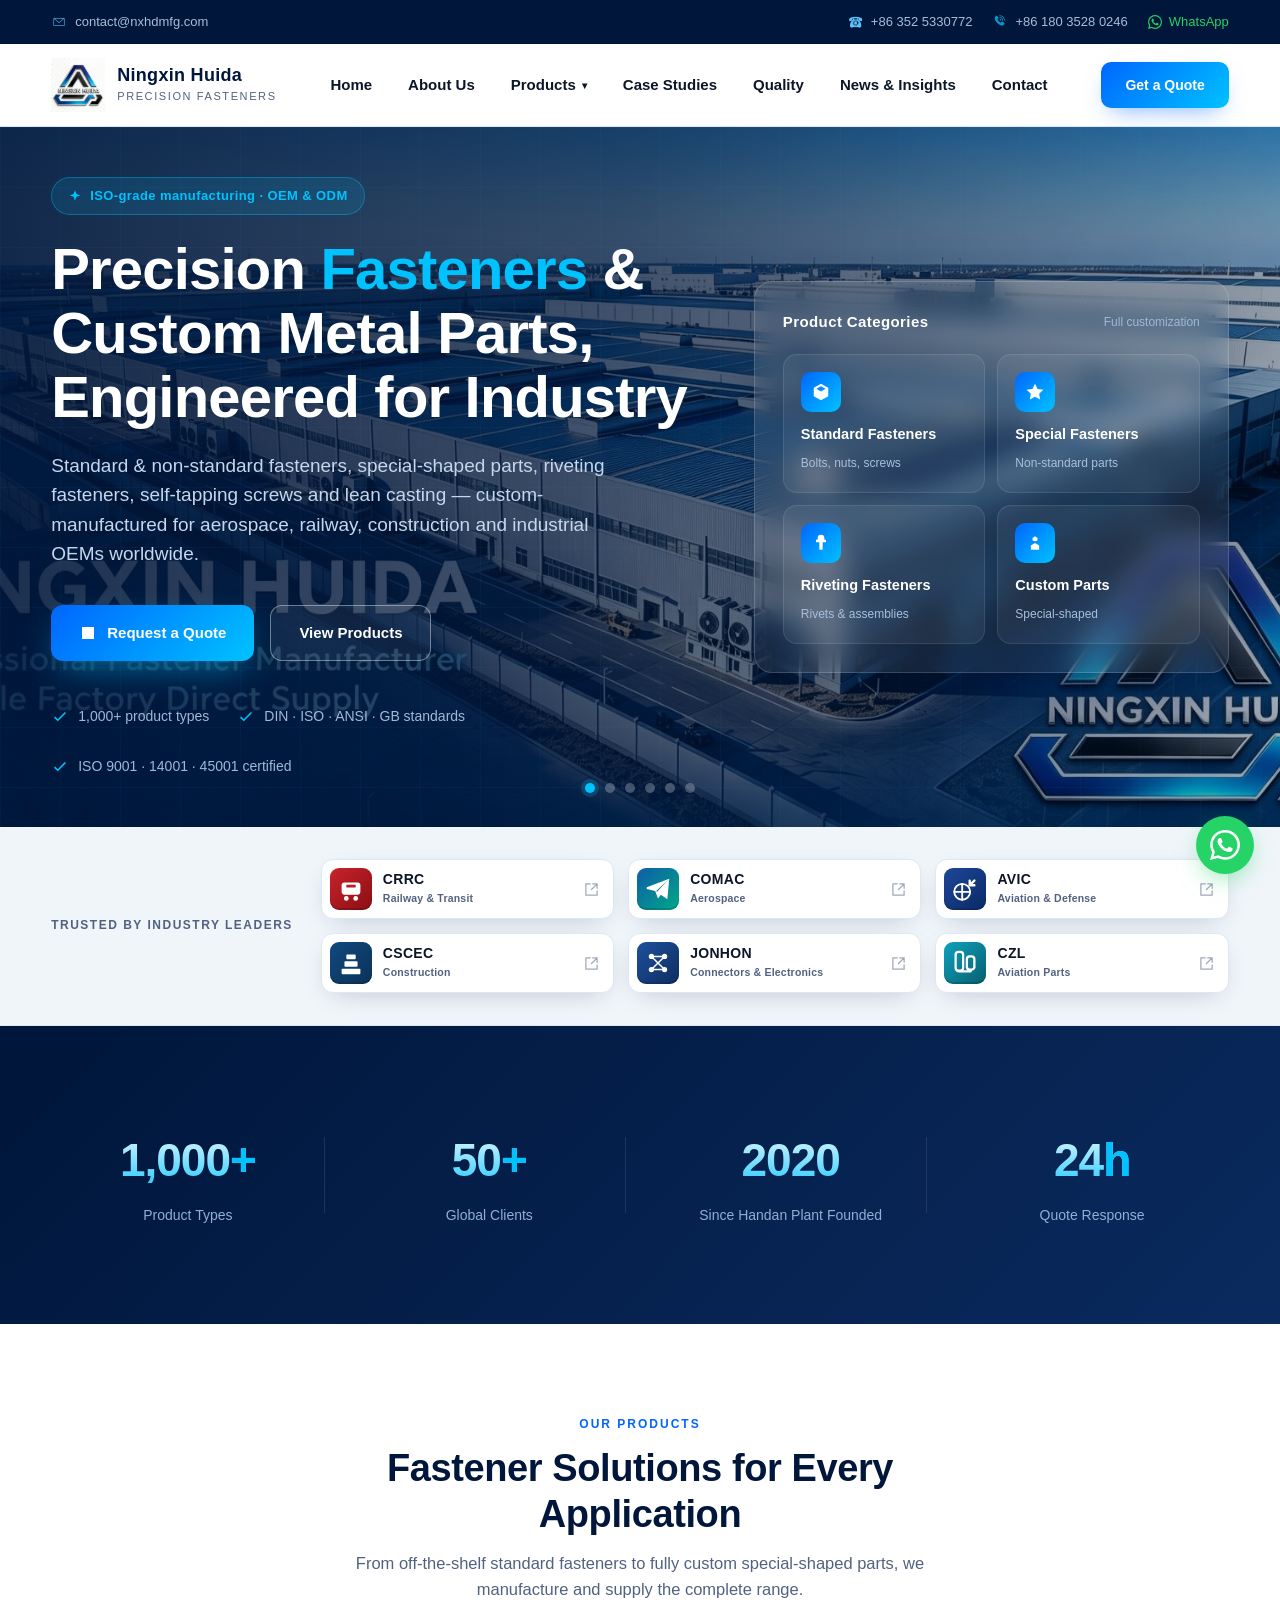
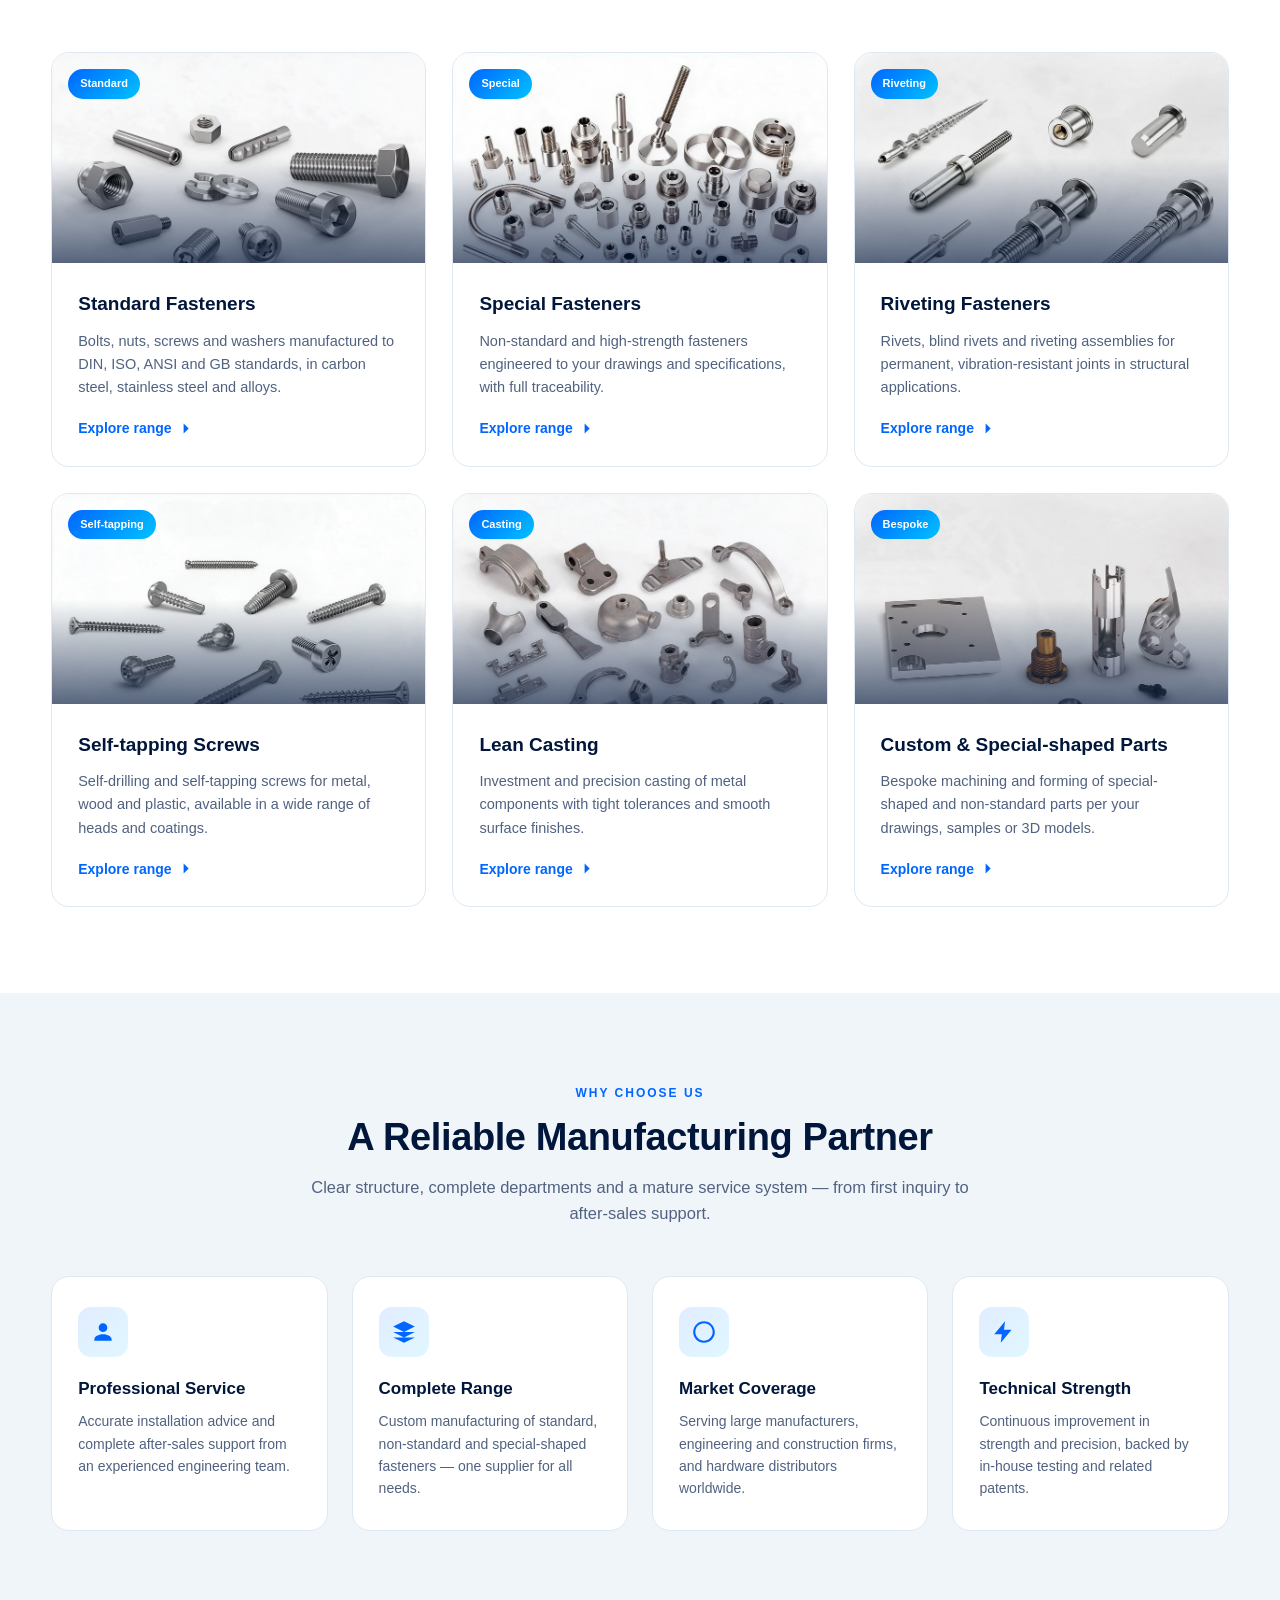
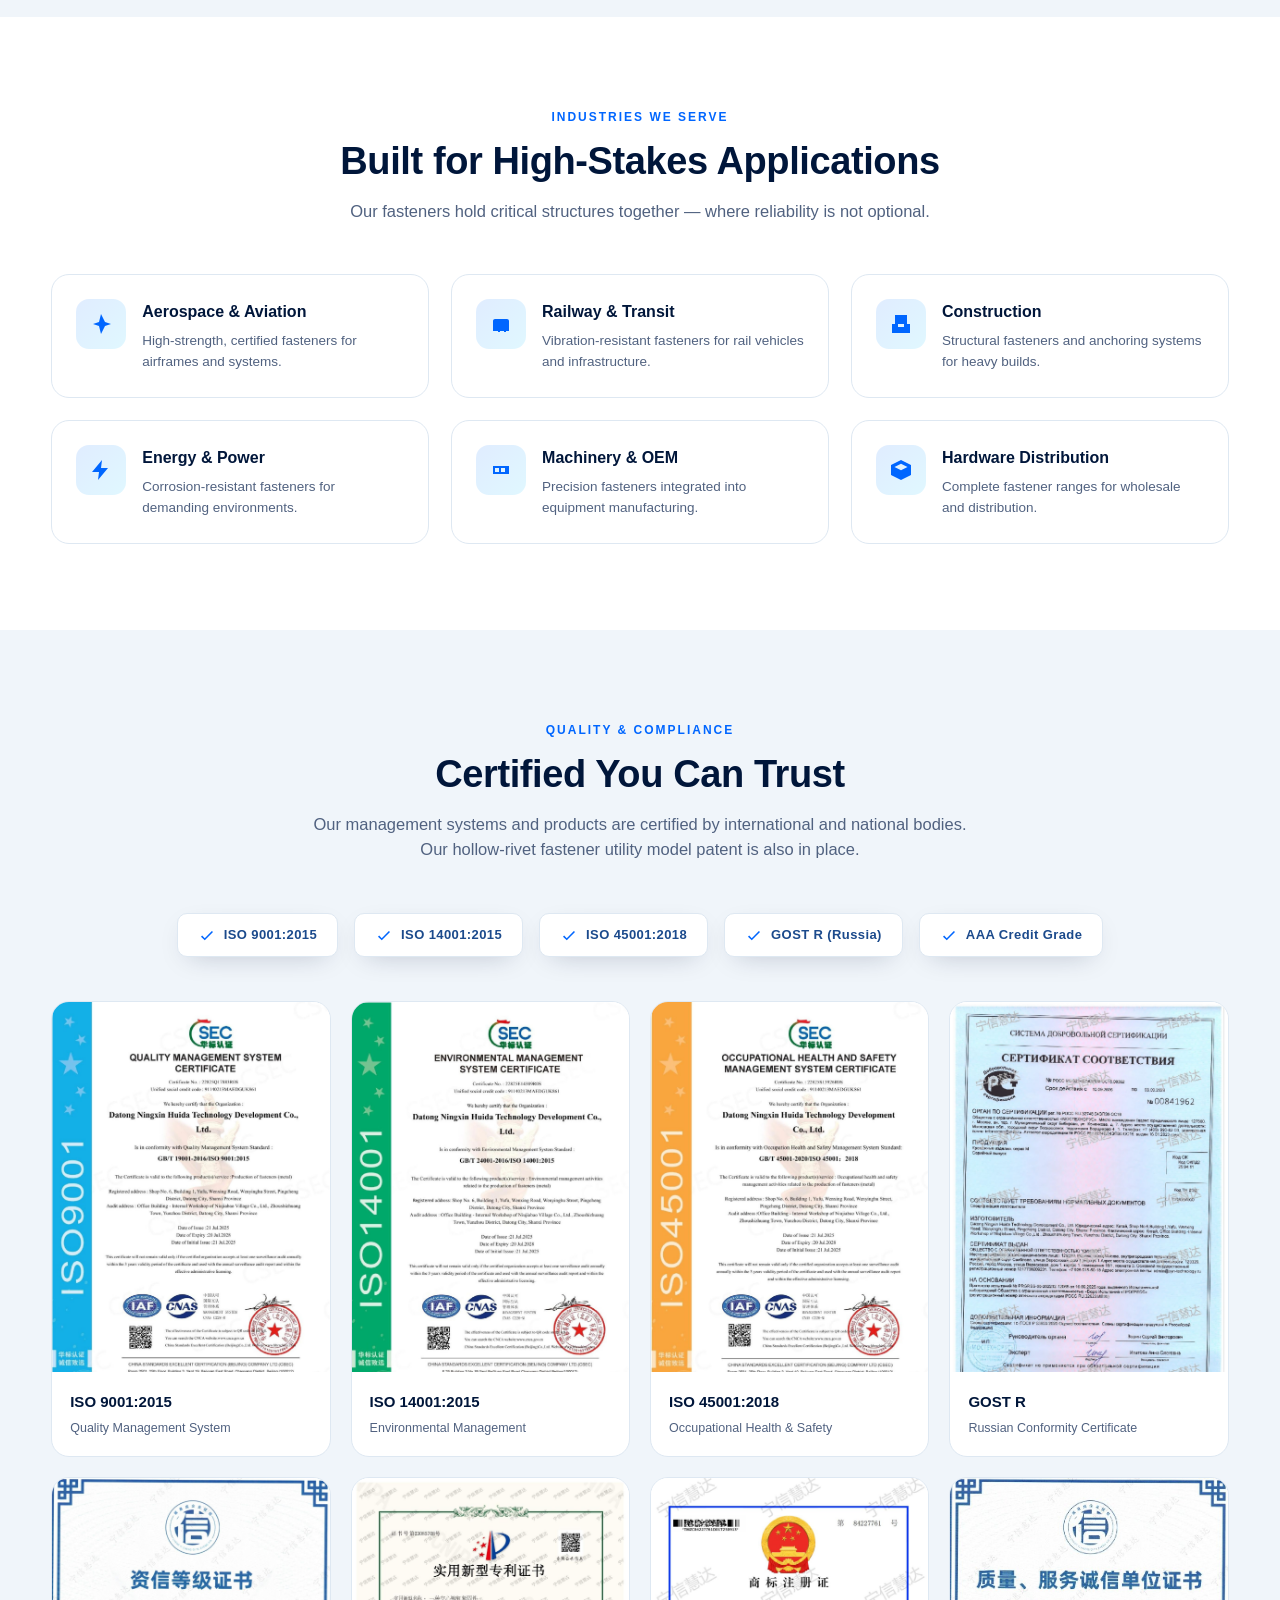
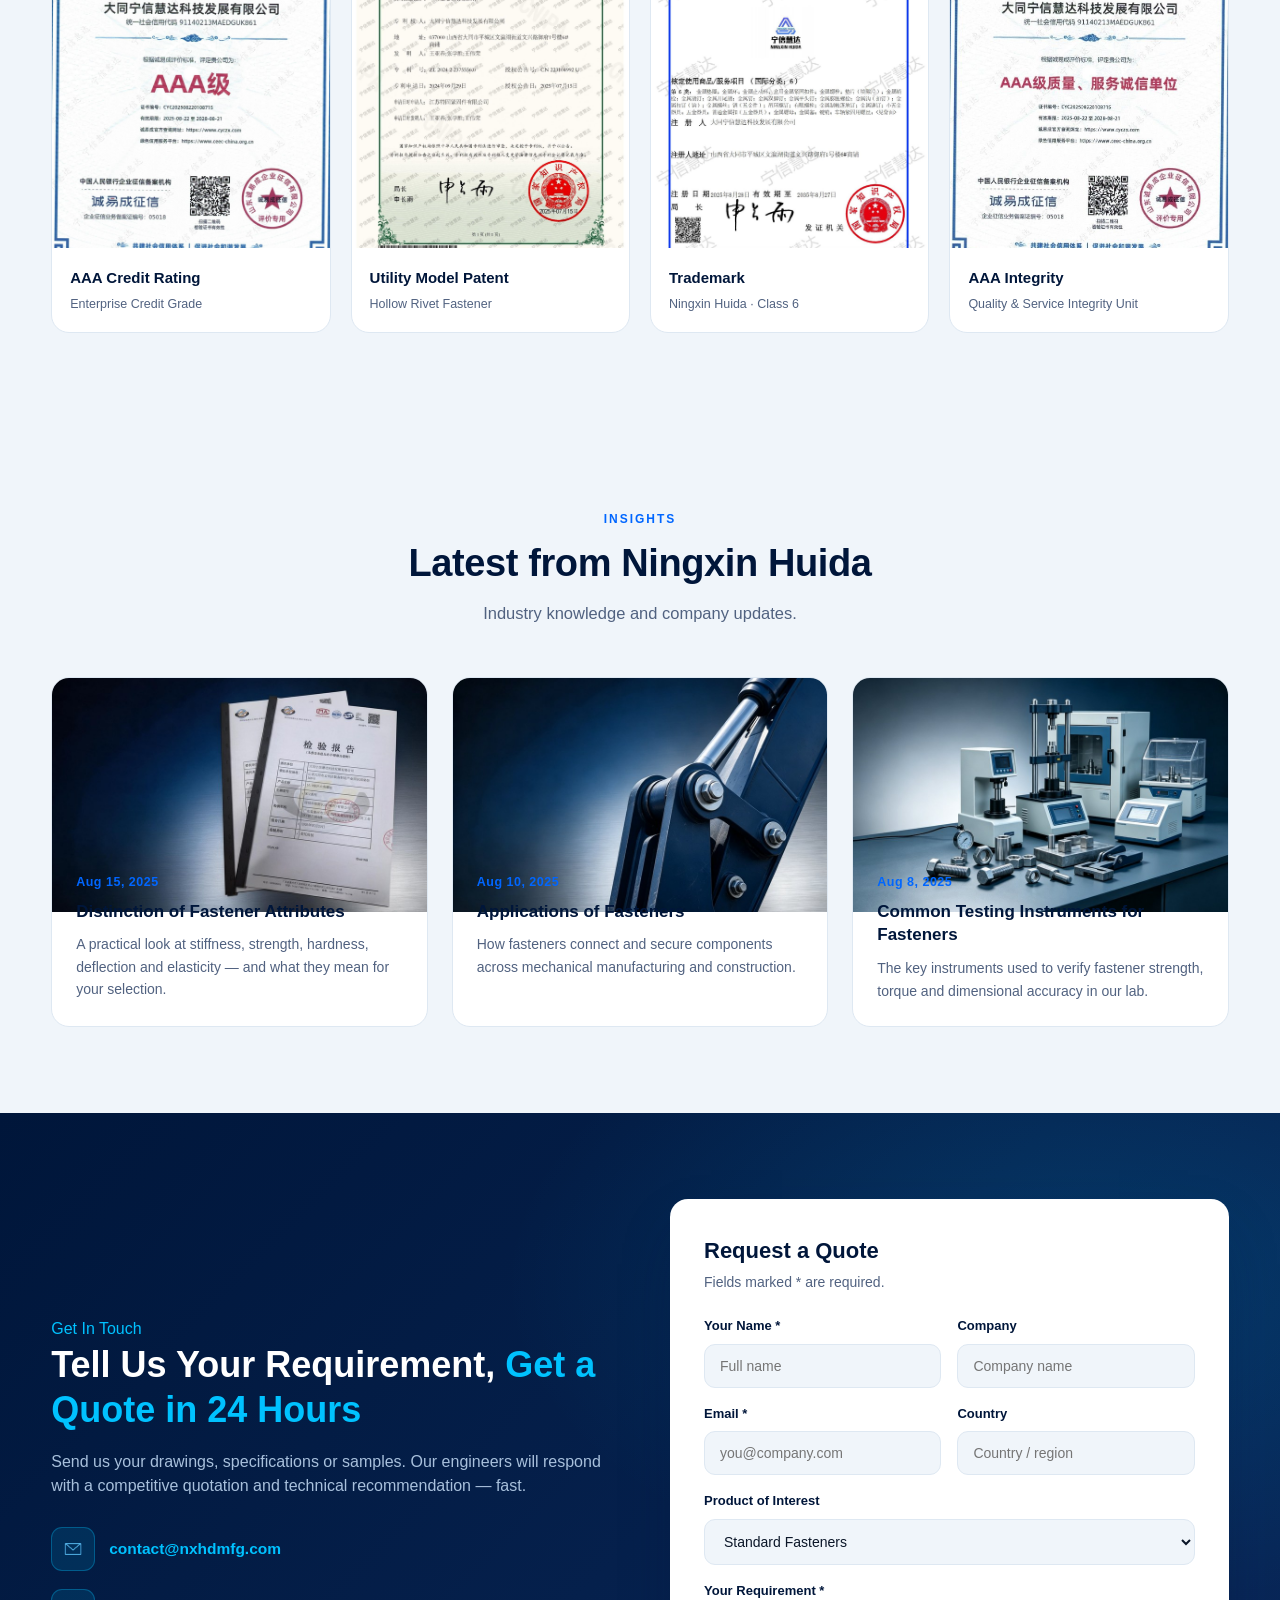
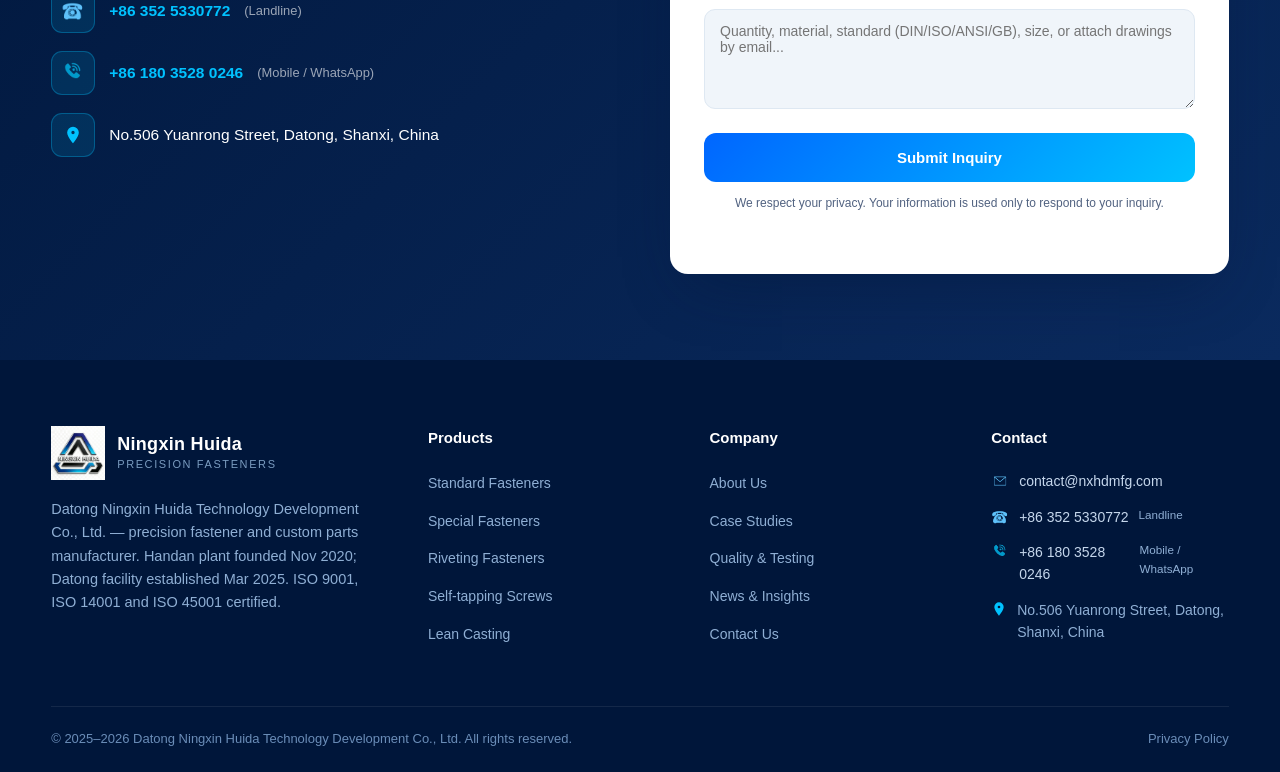
==== commit 841e979c: "Replace contact icons with custom PNG icons (email, landline, mobile)" ====
--- a/nxhd-redesign/index.html
+++ b/nxhd-redesign/index.html
@@ -129,16 +129,16 @@
 <div class="topbar" data-page-node-id="ps4FuuMShsPeTRWdYeZFpu">
   <div class="wrap" data-page-node-id="oMCec4wWDJlGrxeD0ZL9df">
     <a class="mail" href="mailto:contact@nxhdmfg.com" data-page-node-id="o4q18RrcBDzDHDmMiUwjP0">
-      <svg viewBox="0 0 24 24" data-page-node-id="RigK6A4jj4PVuBD6hy5JAy"><path d="M2 5h20v14H2zM2 6l10 7L22 6" data-page-node-id="ogRFJx5A8AKG7QwQEOuCPe"/></svg>
+      <img src="assets/icon_email.png" alt="Email" loading="lazy">
       contact@nxhdmfg.com
     </a>
     <div class="right" data-page-node-id="of878fvoBSxXMYzBkxuSzE">
       <a href="tel:+863525330772" title="Landline" data-page-node-id="gRdeZhullfxV2ak3uTRFJf">
-        <svg viewBox="0 0 24 24" data-page-node-id="x8gz2vMHKtC6adgK3BkIrD"><path d="M6.6 16.9A14.6 14.6 0 0114.2 9.3l2.2 2.2c.3.3.7.4 1.1.2 1.2-.5 2.6-.7 4-.7 1.1 0 2 .9 2 2v3c0 1.1-.9 2-2 2C9.4 21 3 14.6 3 6.7c0-1.1.9-2 2-2h3c1.1 0 2 .9 2 2 0 1.4-.2 2.8-.7 4-.1.4 0 .8.3 1.1l2.2 2.2z" data-page-node-id="FgX1mEzTRW1RaaAi77wmGq"/></svg>
+        <img src="assets/icon_Line.png" alt="Landline" loading="lazy">
         +86 352 5330772
       </a>
       <a href="tel:+8618035280246" title="Mobile / WhatsApp" data-page-node-id="O0506ZrPP8vJCtDmtWXBNO">
-        <svg viewBox="0 0 24 24" data-page-node-id="VTqSBZcLmigdlkJkWvL8vl"><path d="M6.6 16.9A14.6 14.6 0 0114.2 9.3l2.2 2.2c.3.3.7.4 1.1.2 1.2-.5 2.6-.7 4-.7 1.1 0 2 .9 2 2v3c0 1.1-.9 2-2 2C9.4 21 3 14.6 3 6.7c0-1.1.9-2 2-2h3c1.1 0 2 .9 2 2 0 1.4-.2 2.8-.7 4-.1.4 0 .8.3 1.1l2.2 2.2z" data-page-node-id="VthjoAkxM6oDUfdgKeCBCk"/></svg>
+        <img src="assets/icon_phone.png" alt="Mobile" loading="lazy">
         +86 180 3528 0246
       </a>
       <a class="wa" href="https://wa.me/8618035280246" target="_blank" rel="noopener" data-page-node-id="Pj3boEz1qEAD1wde97vFNc">
@@ -402,9 +402,9 @@
       <h2 data-page-node-id="1OYwnm0LChESAfWDMb0TIE">Tell Us Your Requirement, <em data-page-node-id="FpCohfCbFA4hOEBBxdWQXF">Get a Quote in 24 Hours</em></h2>
       <p data-page-node-id="xEzvf115eBZNoleBqxh5ry">Send us your drawings, specifications or samples. Our engineers will respond with a competitive quotation and technical recommendation — fast.</p>
       <div class="qinfo" data-page-node-id="BMzUtUkuFdeNc0hVBs3oET">
-        <div data-page-node-id="dzE2I5f5k8nr6Jgpe0aBgK"><span class="ic" data-page-node-id="2xBGEKeef7KGPcIvx83bCN"><svg viewBox="0 0 24 24" data-page-node-id="twl7XAslr2XZxPp8FIkBX8"><path d="M2 5h20v14H2zM2 6l10 7L22 6" data-page-node-id="uxh7unCvngf7qByCfHvck6"/></svg></span><a href="mailto:contact@nxhdmfg.com" data-page-node-id="YpudDlLxXx9HichiFlQe7t">contact@nxhdmfg.com</a></div>
-        <div data-page-node-id="A4WRFTRSeoXaRkB2l1Tq5f"><span class="ic" data-page-node-id="wH69JdmssdMTqGWSlxScv9"><svg viewBox="0 0 24 24" data-page-node-id="6sqiRGQy817tOuEOq60Ieb"><path d="M6.6 16.9A14.6 14.6 0 0114.2 9.3l2.2 2.2c.3.3.7.4 1.1.2 1.2-.5 2.6-.7 4-.7 1.1 0 2 .9 2 2v3c0 1.1-.9 2-2 2C9.4 21 3 14.6 3 6.7c0-1.1.9-2 2-2h3c1.1 0 2 .9 2 2 0 1.4-.2 2.8-.7 4-.1.4 0 .8.3 1.1l2.2 2.2z" data-page-node-id="RPIjeO1IZ2biygRtLcOQFj"/></svg></span><a href="tel:+863525330772" data-page-node-id="pFKGcC7slPGNlkCZsXa5J1">+86 352 5330772</a> <small style="opacity:.6" data-page-node-id="JqT4z04q2celsk9uJjDU5A">(Landline)</small></div>
-        <div data-page-node-id="3v5hjSVCFqFCFAt6MZXFN4"><span class="ic" data-page-node-id="hWKDxwIsUqdSJ8rmdPKdT6"><svg viewBox="0 0 24 24" data-page-node-id="qgdIRBPzhfkKtbxfOFolYh"><path d="M6.6 16.9A14.6 14.6 0 0114.2 9.3l2.2 2.2c.3.3.7.4 1.1.2 1.2-.5 2.6-.7 4-.7 1.1 0 2 .9 2 2v3c0 1.1-.9 2-2 2C9.4 21 3 14.6 3 6.7c0-1.1.9-2 2-2h3c1.1 0 2 .9 2 2 0 1.4-.2 2.8-.7 4-.1.4 0 .8.3 1.1l2.2 2.2z" data-page-node-id="wGB6tHkA1N2q2v8eBzOrHG"/></svg></span><a href="tel:+8618035280246" data-page-node-id="f27UCBU2mlGZHM5tLICiB1">+86 180 3528 0246</a> <small style="opacity:.6" data-page-node-id="42rwYxZlHfqR7ivrpmAqWV">(Mobile / WhatsApp)</small></div>
+        <div data-page-node-id="dzE2I5f5k8nr6Jgpe0aBgK"><span class="ic" data-page-node-id="2xBGEKeef7KGPcIvx83bCN"><img src="assets/icon_email.png" alt="Email" loading="lazy"></span><a href="mailto:contact@nxhdmfg.com" data-page-node-id="YpudDlLxXx9HichiFlQe7t">contact@nxhdmfg.com</a></div>
+        <div data-page-node-id="A4WRFTRSeoXaRkB2l1Tq5f"><span class="ic" data-page-node-id="wH69JdmssdMTqGWSlxScv9"><img src="assets/icon_Line.png" alt="Landline" loading="lazy"></span><a href="tel:+863525330772" data-page-node-id="pFKGcC7slPGNlkCZsXa5J1">+86 352 5330772</a> <small style="opacity:.6" data-page-node-id="JqT4z04q2celsk9uJjDU5A">(Landline)</small></div>
+        <div data-page-node-id="3v5hjSVCFqFCFAt6MZXFN4"><span class="ic" data-page-node-id="hWKDxwIsUqdSJ8rmdPKdT6"><img src="assets/icon_phone.png" alt="Mobile" loading="lazy"></span><a href="tel:+8618035280246" data-page-node-id="f27UCBU2mlGZHM5tLICiB1">+86 180 3528 0246</a> <small style="opacity:.6" data-page-node-id="42rwYxZlHfqR7ivrpmAqWV">(Mobile / WhatsApp)</small></div>
         <div data-page-node-id="TyDa6MypNEawCpdys3pBPT"><span class="ic" data-page-node-id="ttFP2rJGTDoJdaaNLQpcGQ"><svg viewBox="0 0 24 24" data-page-node-id="DbF9AlC0NsWqdjDIwDC7Ee"><path d="M12 2a7 7 0 017 7c0 5-7 13-7 13S5 14 5 9a7 7 0 017-7zm0 9a2 2 0 100-4 2 2 0 000 4z" data-page-node-id="Q0Nj9Dey47siTP7NKBdcqv"/></svg></span><span data-page-node-id="BM9Ap5XUdhwZGq3tpGcH9e">No.506 Yuanrong Street, Datong, Shanxi, China</span></div>
       </div>
     </div>
@@ -474,9 +474,9 @@
       <div data-page-node-id="Imxp5DdwkTUgnYI2X0coeR">
         <h4 data-page-node-id="1UMjshFWaTYIkQ0MLipTrB">Contact</h4>
         <ul class="contact" data-page-node-id="ntudBsg0MIACbnsLnglIBy">
-          <li data-page-node-id="VYhTcyNLoRD4pNgYvGGHDu"><svg viewBox="0 0 24 24" data-page-node-id="pWSe78GJf2Xsdiuo4kDBzQ"><path d="M2 5h20v14H2zM2 6l10 7L22 6" data-page-node-id="5PQS1jBDfLxFGBbZVXiYQw"/></svg> <a href="mailto:contact@nxhdmfg.com" data-page-node-id="TAtQdN8rNFBajnyiSanmk8">contact@nxhdmfg.com</a></li>
-          <li data-page-node-id="f9q5Wc6e3ZUnM3k14VoXvx"><svg viewBox="0 0 24 24" data-page-node-id="ZvQcrcf4XxkNgwHsn8yXmh"><path d="M6.6 16.9A14.6 14.6 0 0114.2 9.3l2.2 2.2c.3.3.7.4 1.1.2 1.2-.5 2.6-.7 4-.7 1.1 0 2 .9 2 2v3c0 1.1-.9 2-2 2C9.4 21 3 14.6 3 6.7c0-1.1.9-2 2-2h3c1.1 0 2 .9 2 2 0 1.4-.2 2.8-.7 4-.1.4 0 .8.3 1.1l2.2 2.2z" data-page-node-id="vs424Vm8pp9WSu9GyjIOnY"/></svg> <a href="tel:+863525330772" data-page-node-id="I5GL3Sp08BPxSSovjifBOL">+86 352 5330772</a> <small data-page-node-id="sXtU0GZfwyVhQFzraSjK93">Landline</small></li>
-          <li data-page-node-id="BwdC8XE5G7eDCBCEd8eF4x"><svg viewBox="0 0 24 24" data-page-node-id="RiLFvs7EHETSmVTTyFHllq"><path d="M6.6 16.9A14.6 14.6 0 0114.2 9.3l2.2 2.2c.3.3.7.4 1.1.2 1.2-.5 2.6-.7 4-.7 1.1 0 2 .9 2 2v3c0 1.1-.9 2-2 2C9.4 21 3 14.6 3 6.7c0-1.1.9-2 2-2h3c1.1 0 2 .9 2 2 0 1.4-.2 2.8-.7 4-.1.4 0 .8.3 1.1l2.2 2.2z" data-page-node-id="Oyp84Fh7s2ZmlpjQepFLAm"/></svg> <a href="tel:+8618035280246" data-page-node-id="ADQDqbFCl9VIxjLyUYAp7Y">+86 180 3528 0246</a> <small data-page-node-id="EmdpnZdewP5yXTiPfMVfdN">Mobile / WhatsApp</small></li>
+          <li data-page-node-id="VYhTcyNLoRD4pNgYvGGHDu"><img src="assets/icon_email.png" alt="Email" loading="lazy"> <a href="mailto:contact@nxhdmfg.com" data-page-node-id="TAtQdN8rNFBajnyiSanmk8">contact@nxhdmfg.com</a></li>
+          <li data-page-node-id="f9q5Wc6e3ZUnM3k14VoXvx"><img src="assets/icon_Line.png" alt="Landline" loading="lazy"> <a href="tel:+863525330772" data-page-node-id="I5GL3Sp08BPxSSovjifBOL">+86 352 5330772</a> <small data-page-node-id="sXtU0GZfwyVhQFzraSjK93">Landline</small></li>
+          <li data-page-node-id="BwdC8XE5G7eDCBCEd8eF4x"><img src="assets/icon_phone.png" alt="Mobile" loading="lazy"> <a href="tel:+8618035280246" data-page-node-id="ADQDqbFCl9VIxjLyUYAp7Y">+86 180 3528 0246</a> <small data-page-node-id="EmdpnZdewP5yXTiPfMVfdN">Mobile / WhatsApp</small></li>
           <li data-page-node-id="PTUQv0w3ZJG5Mhv7U0hj2x"><svg viewBox="0 0 24 24" data-page-node-id="pdkV8cBjYe1JPPyBCRStHK"><path d="M12 2a7 7 0 017 7c0 5-7 13-7 13S5 14 5 9a7 7 0 017-7zm0 9a2 2 0 100-4 2 2 0 000 4z" data-page-node-id="Z3UfX8a1Mog1rP7s5TMzIe"/></svg> No.506 Yuanrong Street, Datong, Shanxi, China</li>
         </ul>
       </div>
--- a/nxhd-redesign/style.css
+++ b/nxhd-redesign/style.css
@@ -38,9 +38,11 @@
 .topbar a:hover{color:var(--cyan)}
 .topbar .mail{display:flex;align-items:center;gap:8px}
 .topbar .mail svg{width:14px;height:14px;fill:var(--cyan)}
+.topbar .mail img{width:16px;height:16px;display:block}
 .topbar .right{display:flex;align-items:center;gap:20px}
 .topbar .right a{display:inline-flex;align-items:center;gap:7px}
 .topbar .right svg{width:14px;height:14px;fill:currentColor}
+.topbar .right img{width:16px;height:16px;display:block}
 .topbar .wa{color:#25D366}
 
 /* ===== header ===== */
@@ -223,6 +225,7 @@
 .qinfo div{display:flex;align-items:center;gap:14px;font-size:15.5px}
 .qinfo .ic{width:44px;height:44px;flex:0 0 auto;border-radius:11px;background:rgba(0,194,255,.12);border:1px solid rgba(0,194,255,.3);display:grid;place-items:center}
 .qinfo .ic svg{width:20px;height:20px;fill:var(--cyan)}
+.qinfo .ic img{width:24px;height:24px;display:block}
 .qinfo a{color:var(--cyan);font-weight:600}
 .qinfo a:hover{text-decoration:underline}
 .form{background:#fff;color:var(--ink);border-radius:var(--radius);padding:34px;box-shadow:var(--shadow)}
@@ -260,6 +263,7 @@
 .foot .contact a{color:#C5D7EC}
 .foot .contact a:hover{color:var(--cyan)}
 .foot .contact svg{width:16px;height:16px;fill:var(--cyan);flex:0 0 auto;margin-top:2px}
+.foot .contact img{width:18px;height:18px;flex:0 0 auto;margin-top:2px;display:block}
 .bottom{border-top:1px solid rgba(255,255,255,.08);padding:22px 0;display:flex;justify-content:space-between;align-items:center;flex-wrap:wrap;gap:12px;font-size:13px;color:#6A8DB8}
 .bottom a{color:#6A8DB8}
 
@@ -374,8 +378,9 @@
 .cinfo{display:flex;flex-direction:column;gap:18px}
 .cinfo .card{background:#fff;border:1px solid var(--line);border-radius:var(--radius);padding:24px;display:flex;gap:16px;align-items:flex-start;transition:.2s}
 .cinfo .card:hover{box-shadow:var(--shadow-sm);border-color:var(--cyan)}
-.cinfo .card .ic{width:48px;height:48px;flex:0 0 auto;border-radius:12px;background:linear-gradient(135deg,var(--blue),var(--cyan));display:grid;place-items:center}
-.cinfo .card .ic svg{width:22px;height:22px;fill:#fff}
+.cinfo .card .ic{width:48px;height:48px;flex:0 0 auto;border-radius:12px;background:linear-gradient(135deg,rgba(0,102,255,.10),rgba(0,194,255,.14));border:1px solid rgba(0,102,255,.16);display:grid;place-items:center}
+.cinfo .card .ic svg{width:22px;height:22px;fill:var(--blue)}
+.cinfo .card .ic img{width:24px;height:24px;display:block}
 .cinfo .card h3{font-size:16px;color:var(--navy);margin-bottom:4px}
 .cinfo .card p{font-size:14.5px;color:var(--slate)}
 .cinfo .card a{color:var(--blue);font-weight:600}
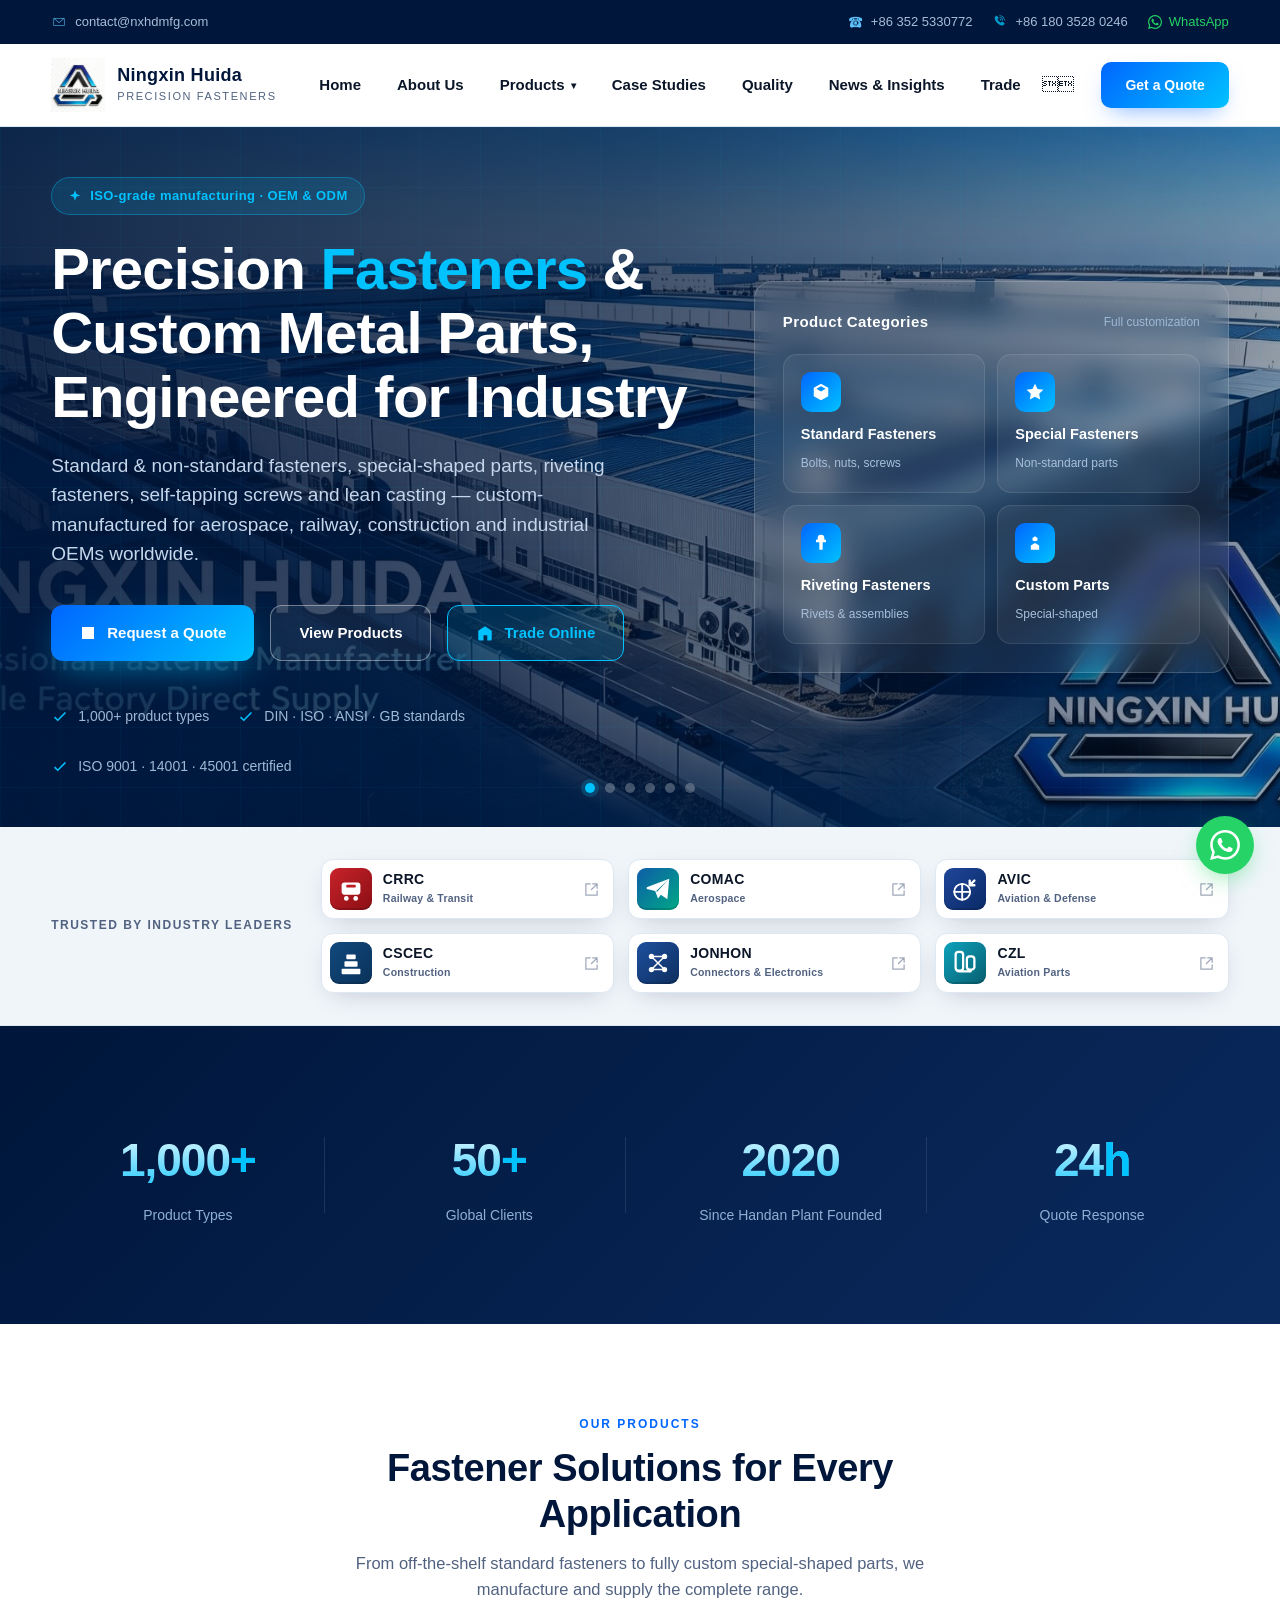
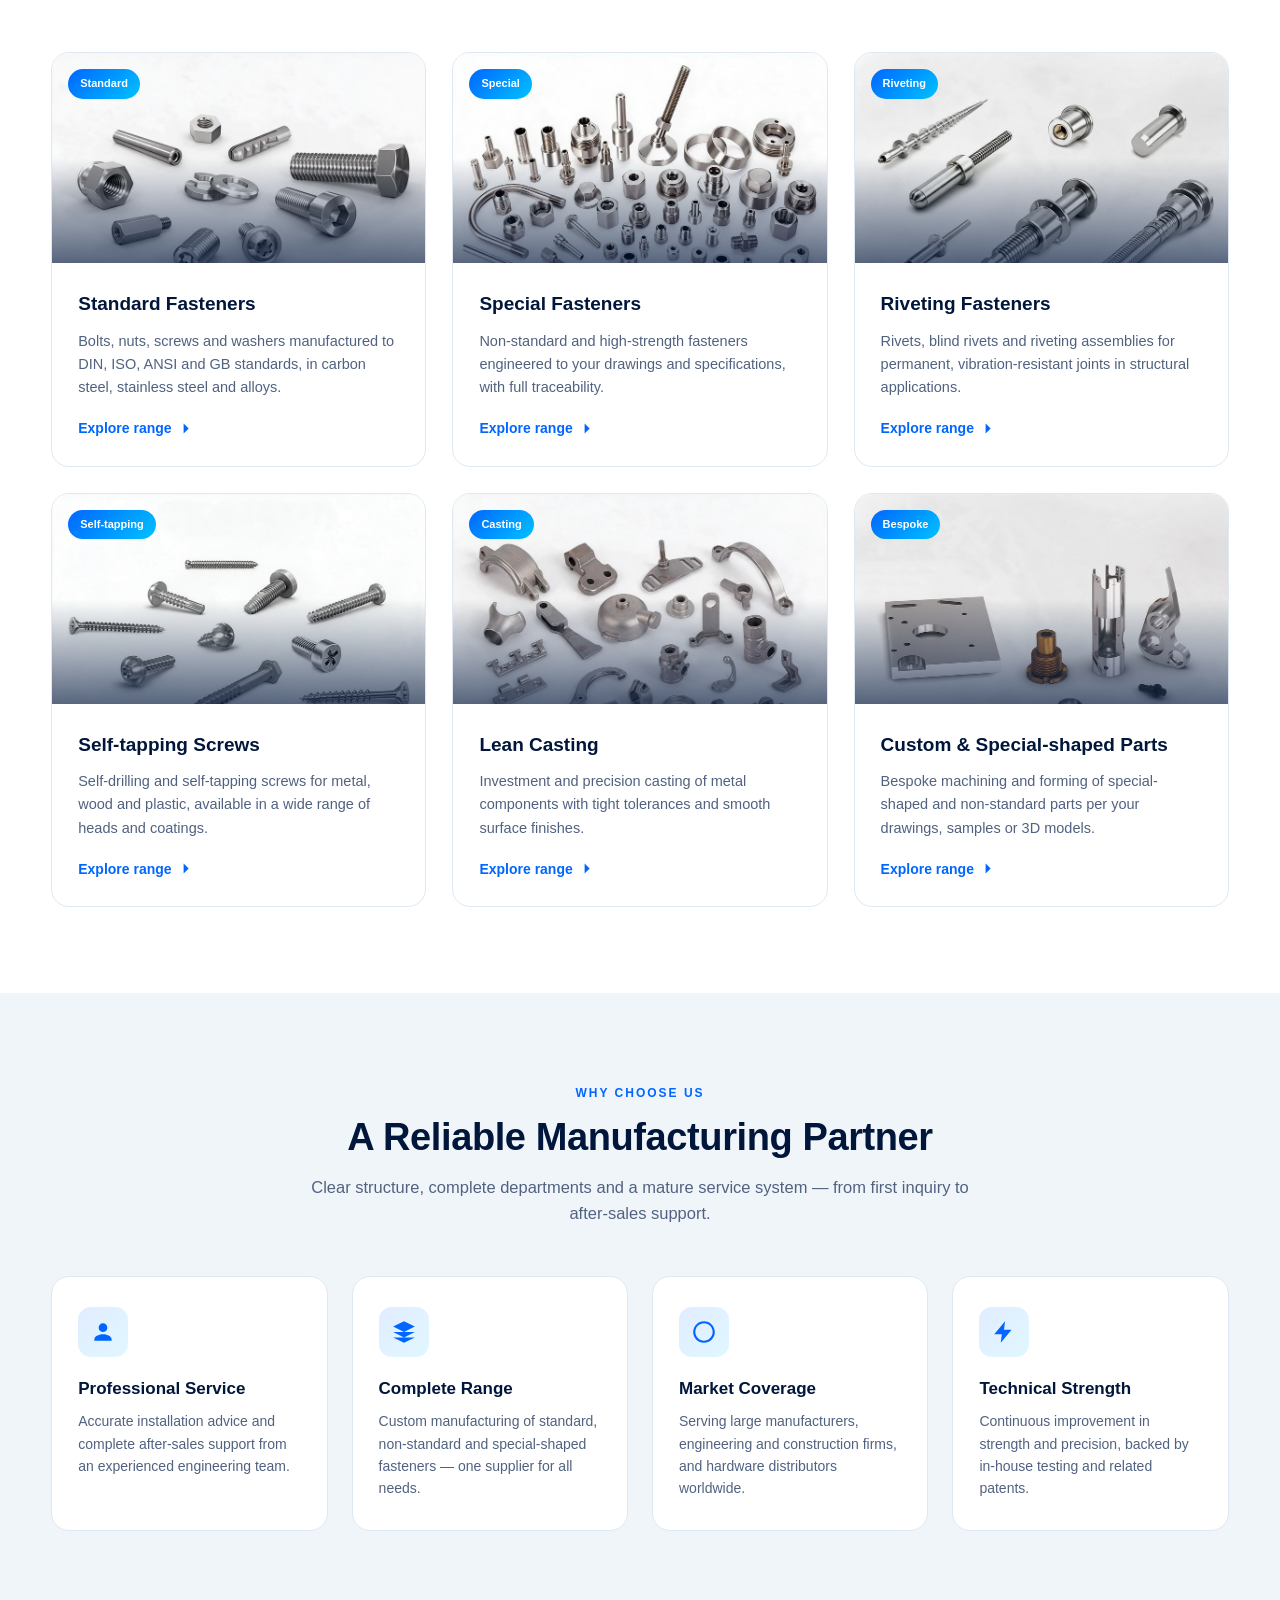
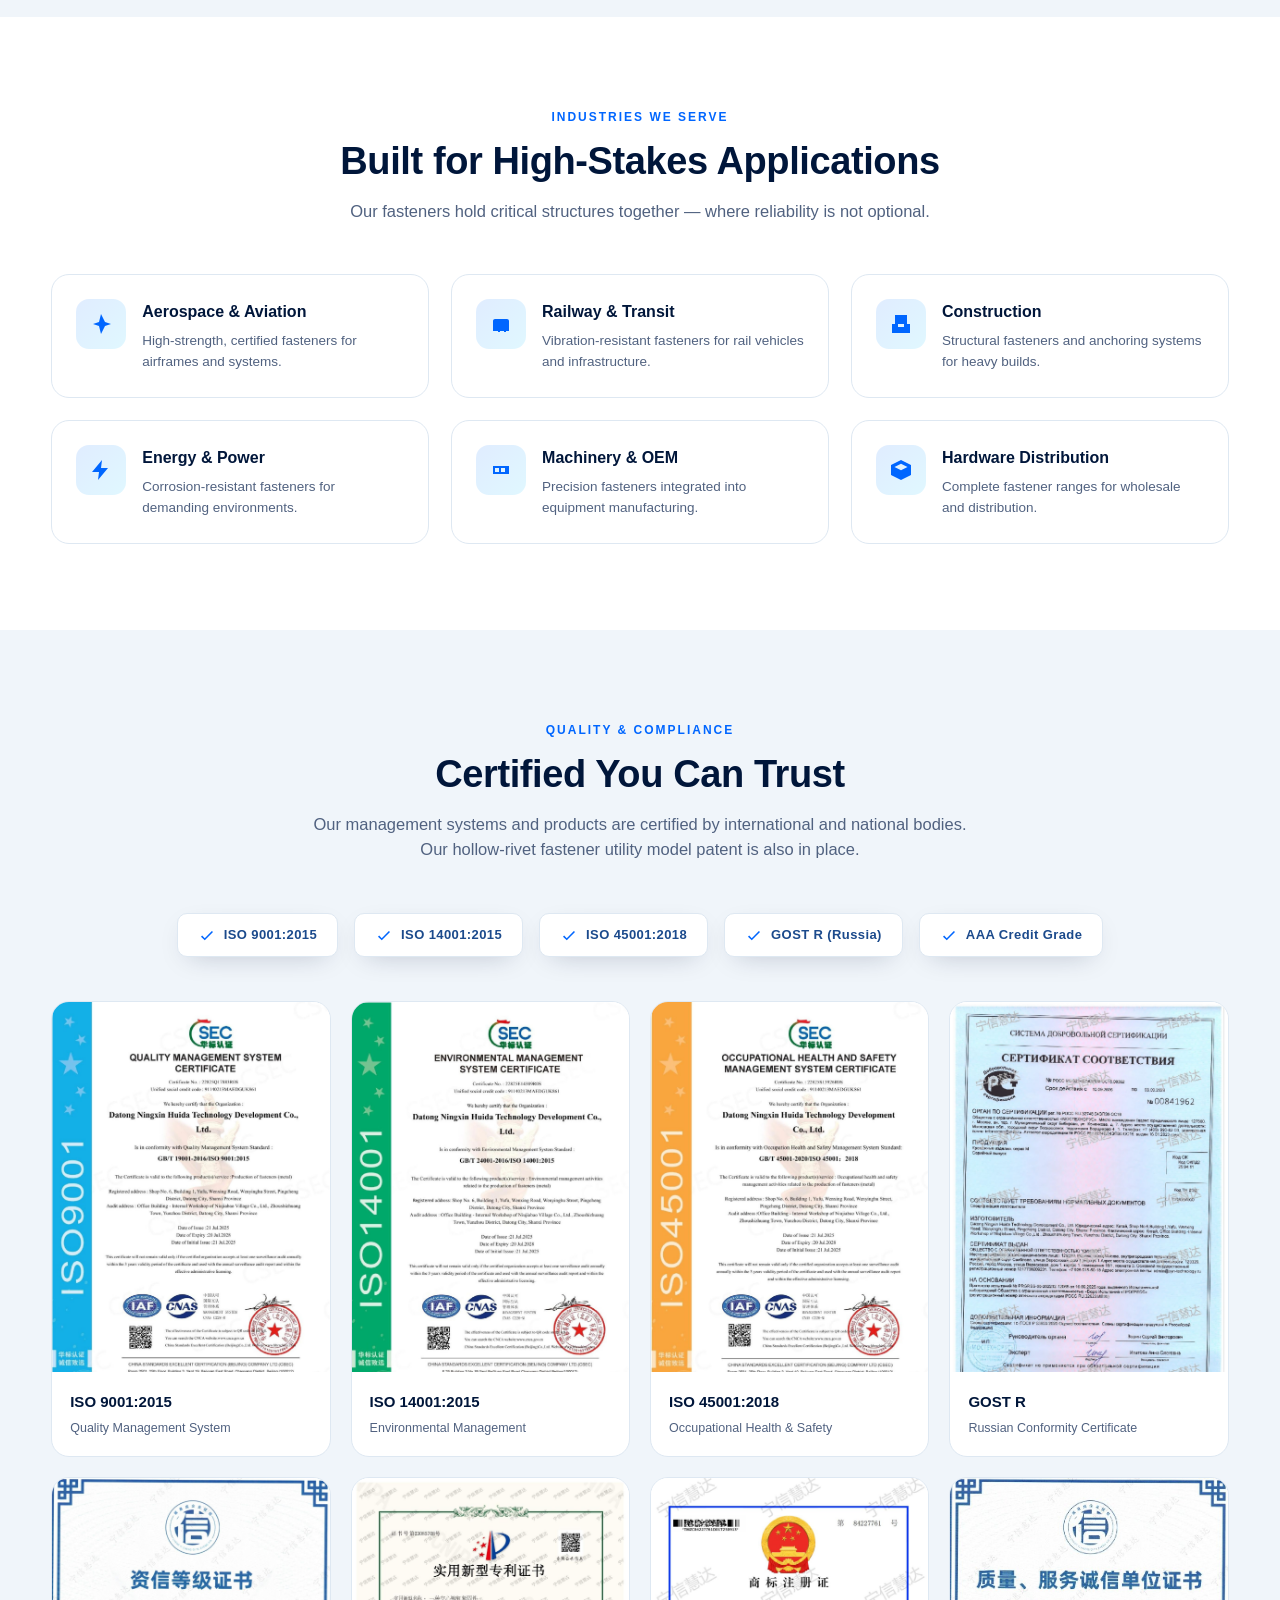
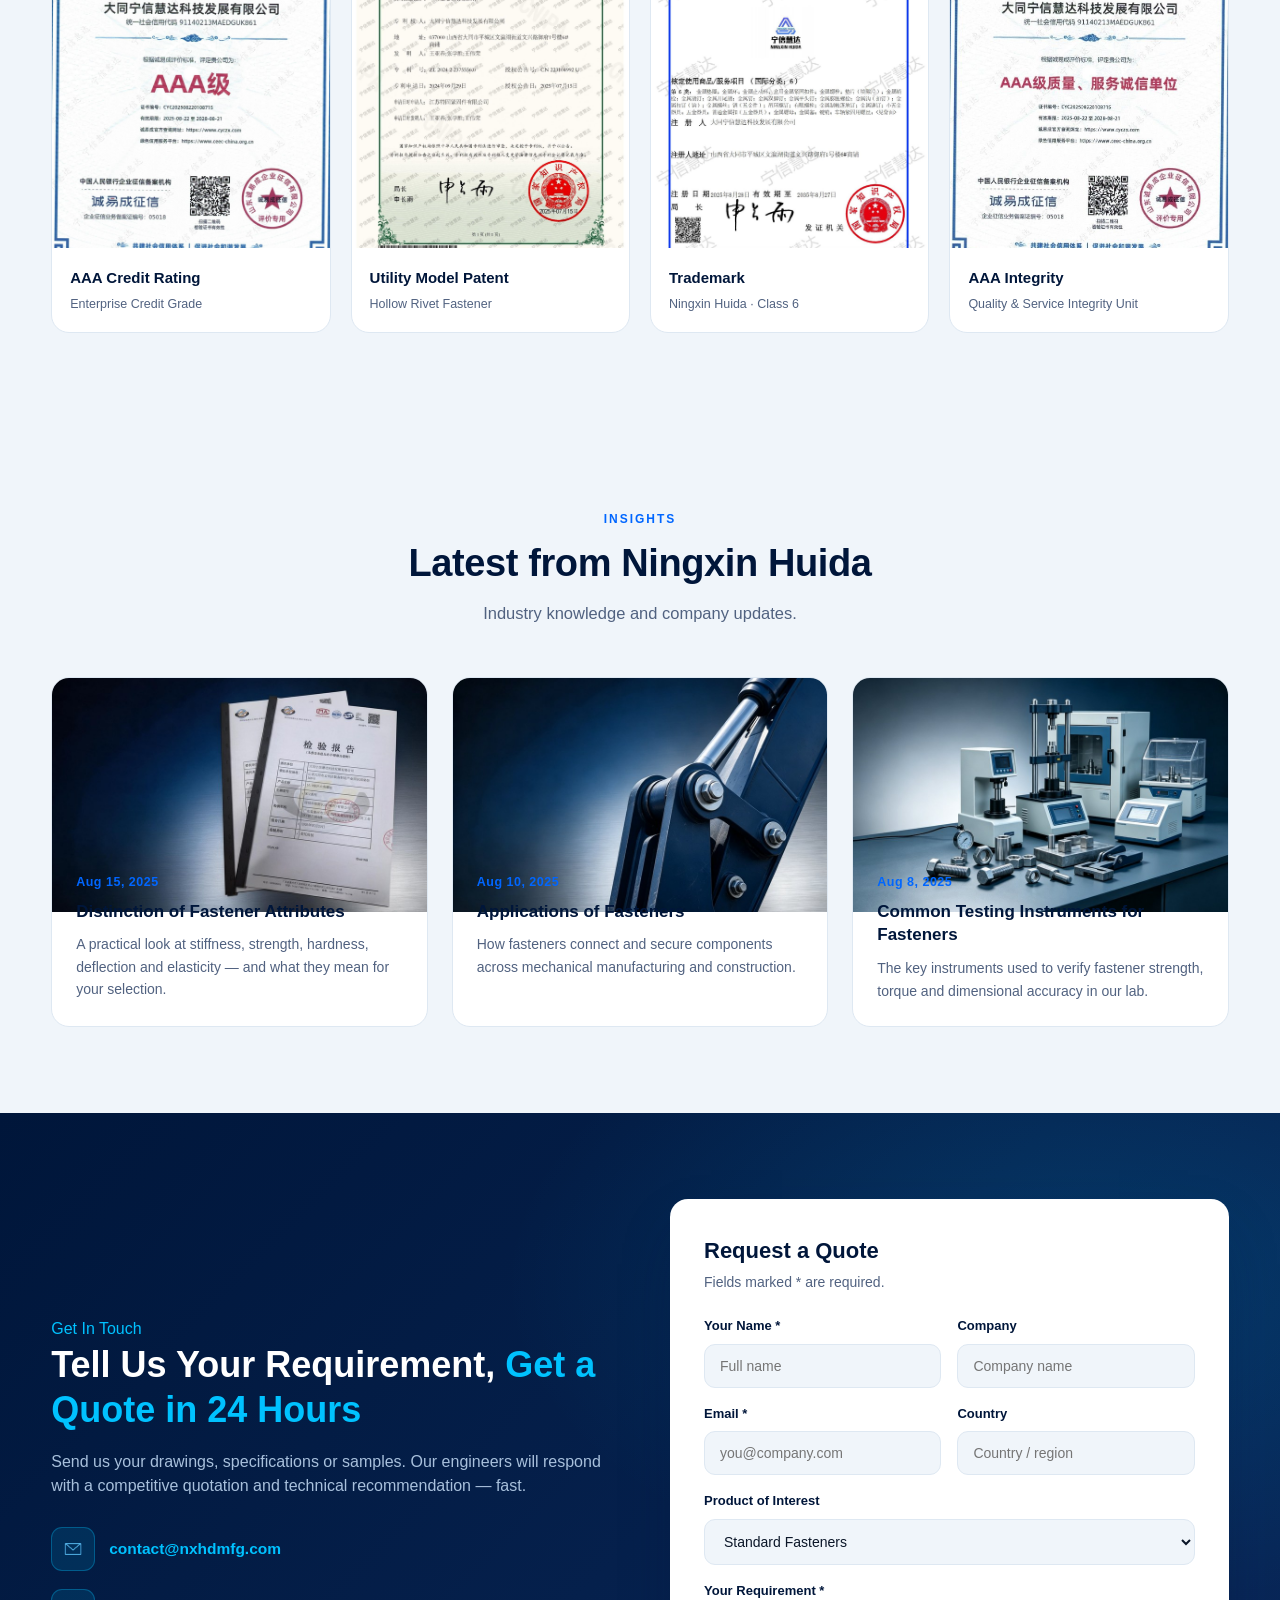
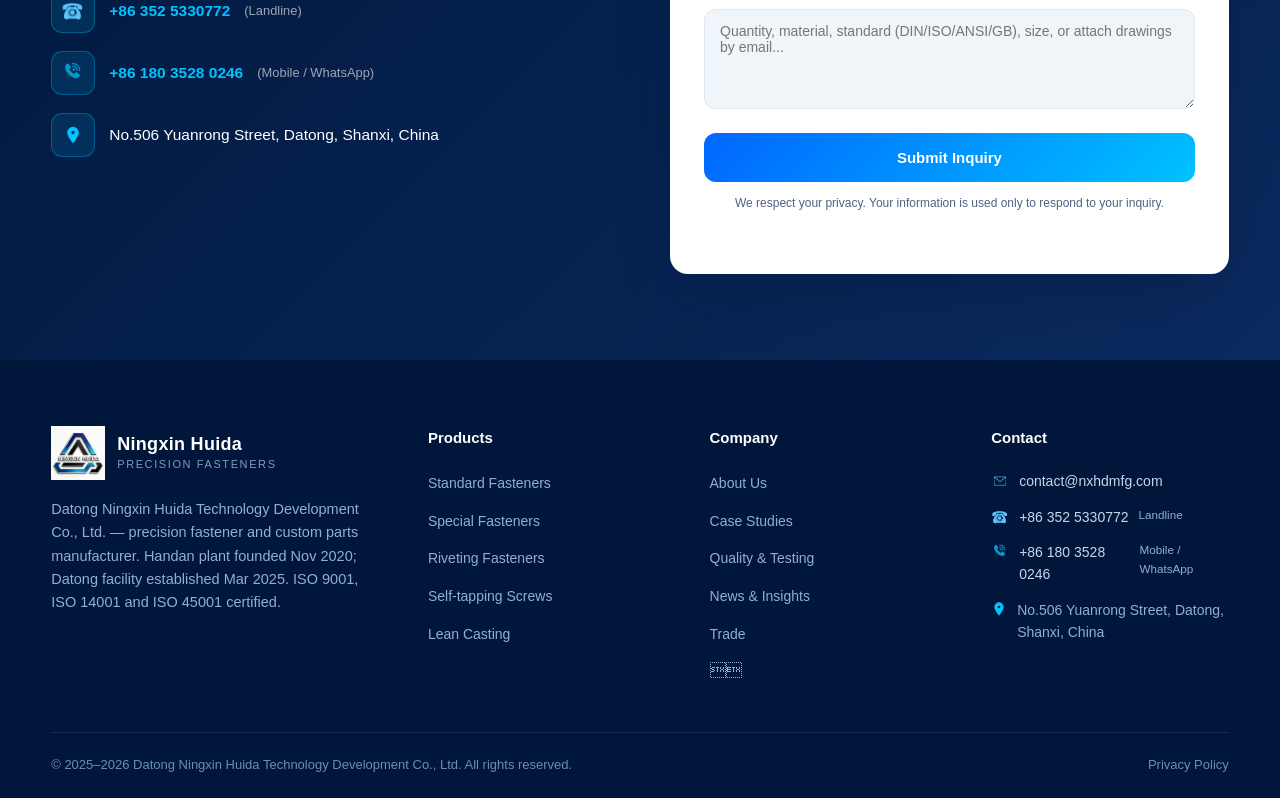
==== commit 14698b85: "Add Trade entry points linking to trade.nxhdmfg.com (NetEase Trade Store) - All 8 pages: add 'Trade'" ====
--- a/nxhd-redesign/index.html
+++ b/nxhd-redesign/index.html
@@ -172,7 +172,8 @@
       <li data-page-node-id="wDfwfQxxeiSxND1ahjziGi"><a href="case.html" data-page-node-id="aytsQugj8GJDTn63Nljvq2">Case Studies</a></li>
       <li data-page-node-id="cj1GeCGcFiV9Q3ACYCpoVd"><a href="quality.html" data-page-node-id="TMTy4dxTSlqainP73AAtQd">Quality</a></li>
       <li><a href="blog.html">News &amp; Insights</a></li>
-      <li data-page-node-id="zAoBcFt2D2NW0XCPTsS4yC"><a href="contact.html" data-page-node-id="PGC9ayi1tRQribebACGPL8">Contact</a></li>
+      <li><a href="https://trade.nxhdmfg.com" target="_blank" rel="noopener">Trade</a></li>
+
       <li class="nav-cta" style="display:none" data-page-node-id="7uZE9RlOISMg2TlwTzUmlB"><a class="cta" href="contact.html#quote" data-page-node-id="czoex3Egd5PCrPyDiImUnw">Get a Quote</a></li>
     </ul>
     <a class="cta" href="contact.html#quote" data-page-node-id="CCT63xjFMXr4lDh7jBHYcp">Get a Quote</a>
@@ -199,6 +200,7 @@
       <div class="acts" data-page-node-id="cEbbUpjwq1e8hlskvHef5B">
         <a href="contact.html#quote" class="btn primary" data-page-node-id="zKFVxijCVqLfUjJWaHjlRU"><svg viewBox="0 0 24 24" data-page-node-id="3jhUjnRPB0PcFY7c06eTog"><path d="M4 4h16v16H4zM4 9h16M9 4v5" data-page-node-id="fKJAfhAeguubaGgb1B3D8X"/></svg> Request a Quote</a>
         <a href="products.html" class="btn ghost" data-page-node-id="0TDD2IDn40acLzm9X1MGbs">View Products</a>
+        <a href="https://trade.nxhdmfg.com" target="_blank" rel="noopener" class="btn trade"><svg viewBox="0 0 24 24"><path d="M3 9l9-6 9 6v11a2 2 0 01-2 2h-4v-7H10v7H5a2 2 0 01-2-2V9z"/></svg> Trade Online</a>
       </div>
       <div class="pros" data-page-node-id="eSEdmz9FMuVXIGAeKJ8o81">
         <div data-page-node-id="IQ5OMTLRi9VYr6090pRu3i"><svg viewBox="0 0 24 24" data-page-node-id="uRv6mqWAujwrpamJ8OG85h"><path d="M9 16.2l-3.5-3.5L4 14.2 9 19l11-11-1.5-1.5z" data-page-node-id="Wrad2BCrIt1LfESBzzptUP"/></svg> 1,000+ product types</div>
@@ -468,7 +470,8 @@
           <li data-page-node-id="5jCKEzGB6EYJEeGjSDMdJX"><a href="case.html" data-page-node-id="oCLAmuSXYFj8SUzRzEuGht">Case Studies</a></li>
           <li data-page-node-id="CxEqlj1L87tG4uhOha7xBD"><a href="quality.html" data-page-node-id="4aeHdeeJQqYPGckyE9YLJR">Quality & Testing</a></li>
           <li><a href="blog.html">News &amp; Insights</a></li>
-          <li data-page-node-id="DmTjMfNtQG1GxUsDCZD4nF"><a href="contact.html" data-page-node-id="F21DTgauMeQSkhAb5eLEXA">Contact Us</a></li>
+          <li><a href="https://trade.nxhdmfg.com" target="_blank" rel="noopener">Trade</a></li>
+
         </ul>
       </div>
       <div data-page-node-id="Imxp5DdwkTUgnYI2X0coeR">
--- a/nxhd-redesign/style.css
+++ b/nxhd-redesign/style.css
@@ -87,6 +87,8 @@
 .btn.primary:hover{transform:translateY(-2px);box-shadow:0 18px 42px -10px rgba(0,194,255,.7)}
 .btn.ghost{border:1px solid rgba(255,255,255,.4);color:#fff;background:rgba(255,255,255,.06)}
 .btn.ghost:hover{border-color:var(--cyan);color:var(--cyan);background:rgba(0,194,255,.1)}
+.btn.trade{border:1px solid var(--cyan);color:var(--cyan);background:rgba(0,194,255,.12)}
+.btn.trade:hover{border-color:#fff;color:var(--navy);background:var(--cyan)}
 .btn svg{width:18px;height:18px;fill:currentColor}
 .hero .pros{display:flex;gap:28px;margin-top:44px;flex-wrap:wrap}
 .hero .pros div{font-size:14px;color:#9FB9D6;display:flex;align-items:center;gap:9px}
@@ -385,6 +387,17 @@
 .cinfo .card p{font-size:14.5px;color:var(--slate)}
 .cinfo .card a{color:var(--blue);font-weight:600}
 .cinfo .card a:hover{text-decoration:underline}
+.trade-banner{margin-top:32px;display:flex;align-items:center;gap:18px;padding:22px 26px;border-radius:var(--radius);background:linear-gradient(135deg,var(--blue),var(--cyan));color:#fff;text-decoration:none;box-shadow:var(--shadow);transition:.25s}
+.trade-banner:hover{transform:translateY(-2px);box-shadow:0 18px 42px -10px rgba(0,194,255,.7)}
+.trade-banner .ic{width:48px;height:48px;flex:0 0 auto;border-radius:12px;background:rgba(255,255,255,.18);display:grid;place-items:center}
+.trade-banner .ic svg{width:24px;height:24px;fill:#fff}
+.trade-banner .txt{flex:1;display:flex;flex-direction:column;gap:4px}
+.trade-banner .txt b{font-size:16px;color:#fff;font-weight:700}
+.trade-banner .txt span{font-size:14px;color:rgba(255,255,255,.85);line-height:1.45}
+.trade-banner .arrow{width:36px;height:36px;flex:0 0 auto;display:grid;place-items:center;border-radius:50%;background:rgba(255,255,255,.18);transition:.25s}
+.trade-banner .arrow svg{width:18px;height:18px;fill:#fff}
+.trade-banner:hover .arrow{background:#fff}
+.trade-banner:hover .arrow svg{fill:var(--navy);stroke:var(--navy)}
 .map{background:#fff;border-radius:var(--radius);overflow:hidden;box-shadow:var(--shadow-sm);min-height:340px;position:relative}
 .map .map-meta{display:flex;align-items:center;gap:14px;padding:18px 22px;border-top:1px solid var(--line)}
 .map .map-meta svg{width:26px;height:26px;fill:var(--blue);flex:0 0 auto}
